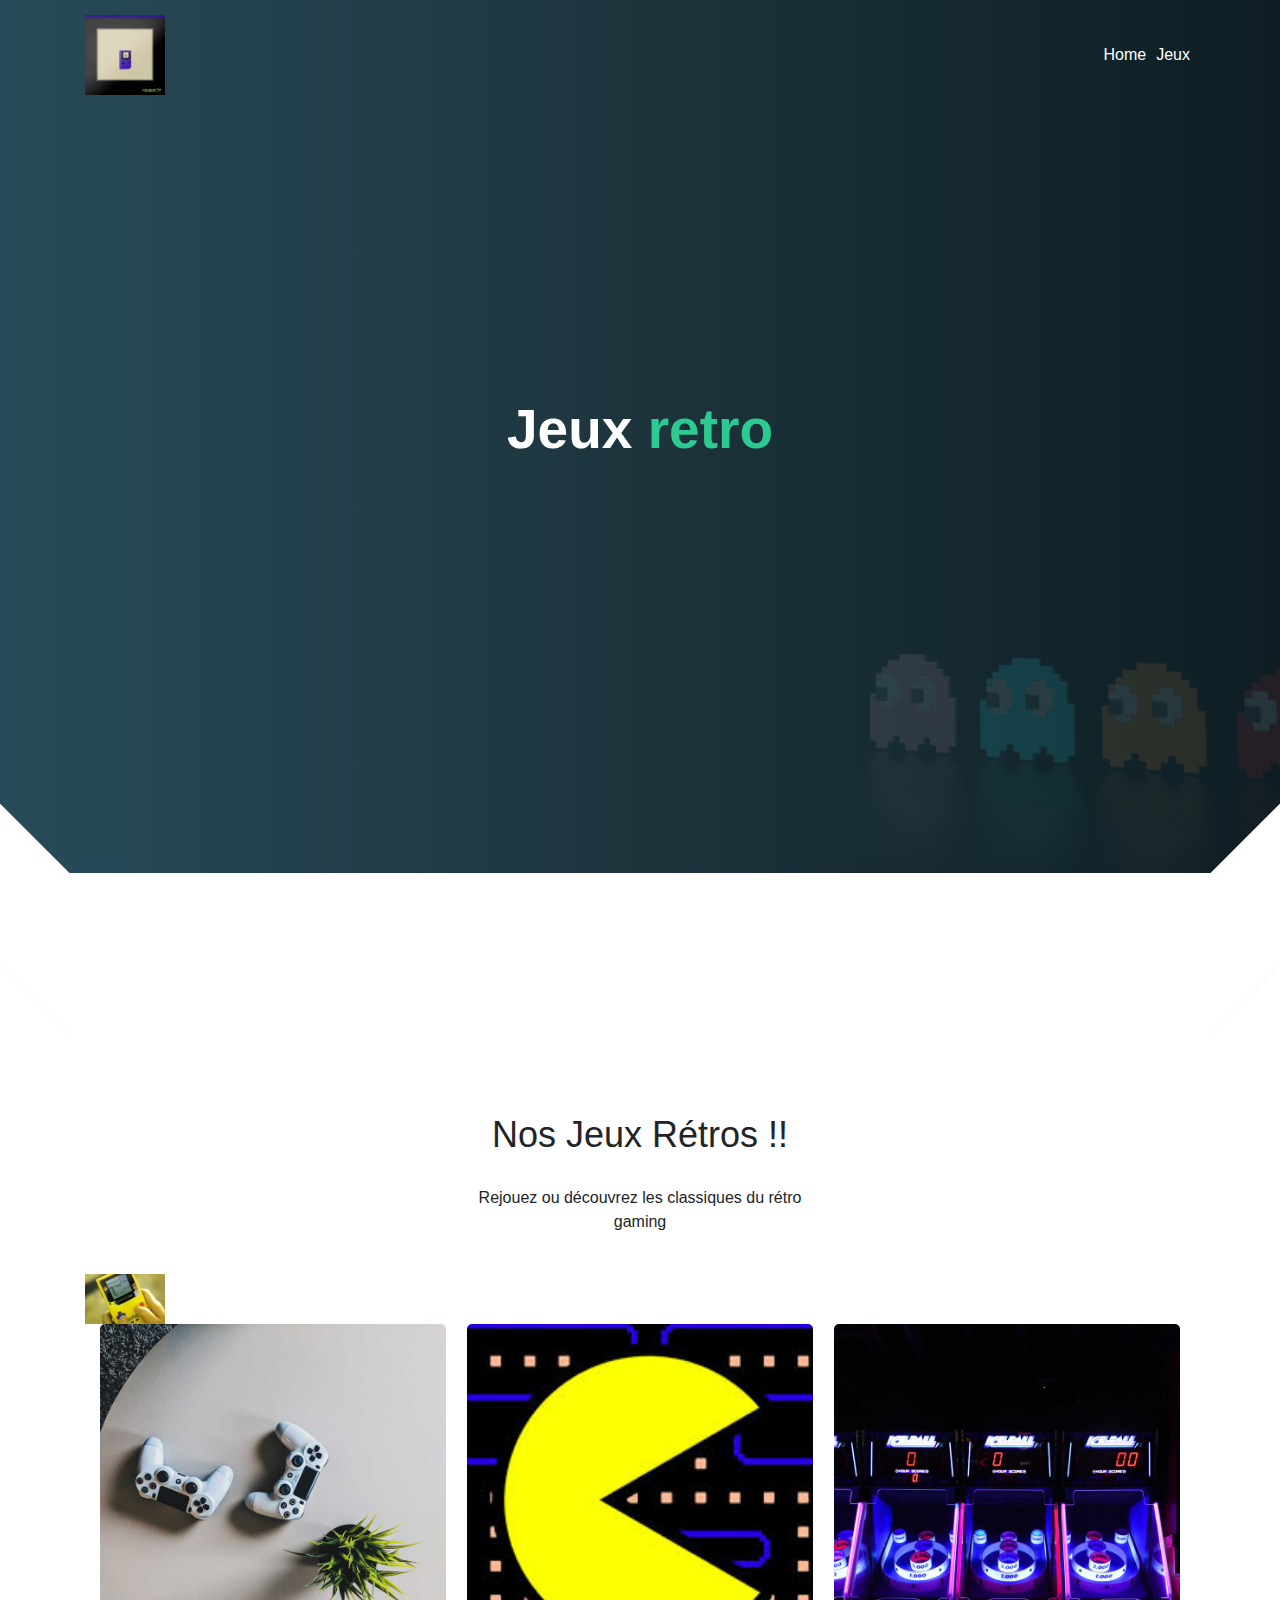
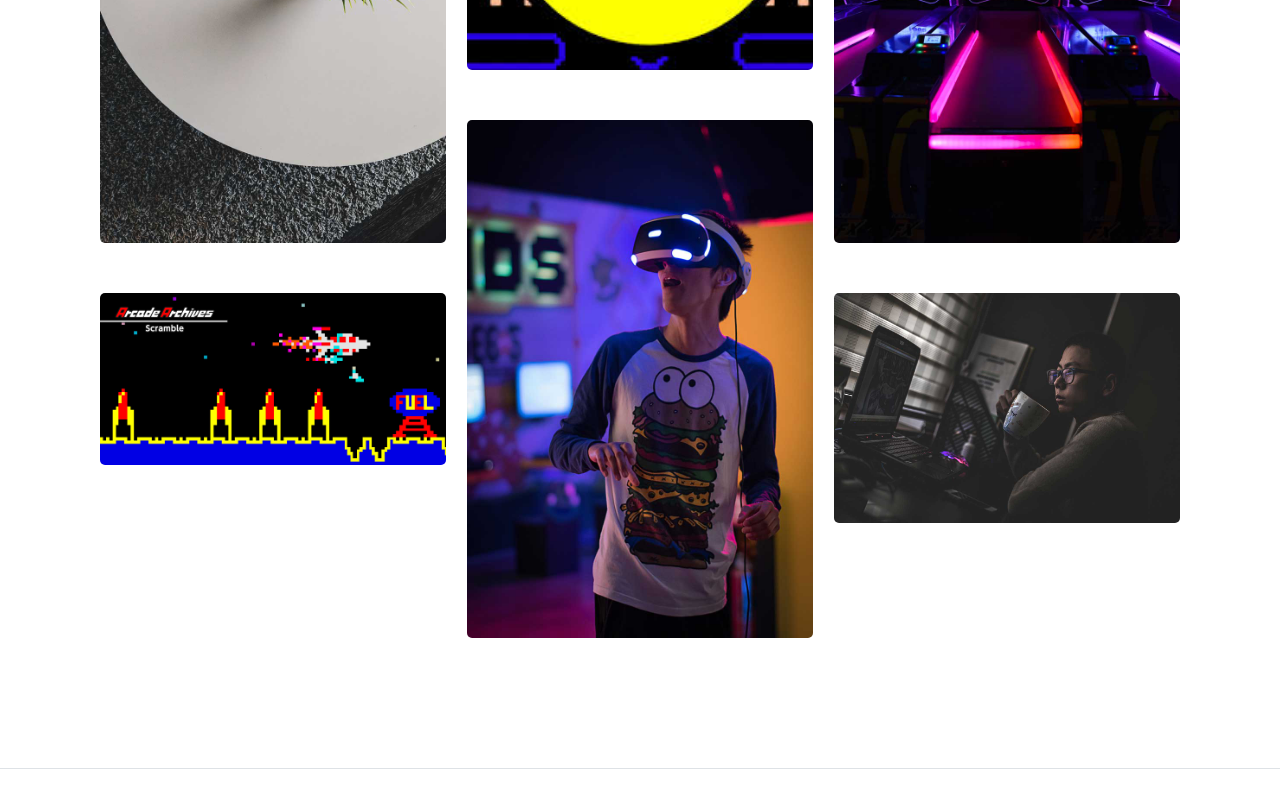
==== jeux.html @ 6818d0a5 "ajout de jeux html" ====
<!DOCTYPE html>
<!-- saved from url=(0042)https://demos.freehtml5.co/gaming/premium/ -->
<html lang="en" style="" class=" js flexbox flexboxlegacy canvas canvastext webgl no-touch geolocation postmessage websqldatabase indexeddb hashchange history draganddrop websockets rgba hsla multiplebgs backgroundsize borderimage borderradius boxshadow textshadow opacity cssanimations csscolumns cssgradients cssreflections csstransforms csstransforms3d csstransitions fontface generatedcontent video audio localstorage sessionstorage webworkers applicationcache svg inlinesvg smil svgclippaths"><head><meta http-equiv="Content-Type" content="text/html; charset=UTF-8">
<!--
 * Gaming by FreeHTML5.co
 * Twitter: https://twitter.com/fh5co
 * Facebook: https://fb.com/fh5co
 * URL: https://freehtml5.co/gaming
-->


    
    <meta http-equiv="X-UA-Compatible" content="IE=edge">
    <title>Jeux rétro</title>
    <meta name="description" content="Gaming Content">
    <meta name="viewport" content="width=device-width, initial-scale=1, shrink-to-fit=no">

    <!-- External CSS -->
    <link rel="stylesheet" href="./Gaming Template by FreeHTML5.co_files/bootstrap.min.css">
    <link rel="stylesheet" href="./Gaming Template by FreeHTML5.co_files/select2.min.css">
    <link rel="stylesheet" href="./Gaming Template by FreeHTML5.co_files/owl.carousel.min.css">
    <link rel="stylesheet" href="./Gaming Template by FreeHTML5.co_files/lightcase.css">

    <!-- Fonts -->
    <link href="./Gaming Template by FreeHTML5.co_files/css" rel="stylesheet">
    <link rel="stylesheet" href="./Gaming Template by FreeHTML5.co_files/icon-font.min.css">
    <link href="https://file.myfontastic.com/7vRKgqrN3iFEnLHuqYhYuL/icons.css" rel="stylesheet"> 

    <!-- CSS -->
    <link rel="stylesheet" href="./Gaming Template by FreeHTML5.co_files/style.min.css">
    

    <!-- Modernizr JS for IE8 support of HTML5 elements and media queries -->
    <script type="text/javascript" async="" src="./Gaming Template by FreeHTML5.co_files/analytics.js.téléchargement"></script><script src="./Gaming Template by FreeHTML5.co_files/modernizr.js.téléchargement"></script>

<script type="text/javascript" src="./Gaming Template by FreeHTML5.co_files/monetization.js.téléchargement"></script><script id="_bsa_srv-CKYDL2QY_0" type="text/javascript" src="./Gaming Template by FreeHTML5.co_files/CKYDL2QY.json"></script></head>
<body data-spy="scroll" data-target="#navbar-nav-header" class="static-layout"><div id="_stickybox_" data-attributes="{&quot;type&quot;:&quot;stickybox&quot;,&quot;key&quot;:&quot;CKYDL2QY&quot;,&quot;segment&quot;:&quot;placement:freehtml5co&quot;,&quot;options&quot;:{&quot;target&quot;:&quot;body&quot;,&quot;script_id&quot;:&quot;_bsa_srv-CKYDL2QY_0&quot;,&quot;platforms&quot;:[&quot;desktop&quot;,&quot;mobile&quot;]},&quot;ads&quot;:[{&quot;active&quot;:&quot;1&quot;,&quot;ad_via_link&quot;:&quot;https://buy.buysellads.com/checkout/new/?utm_source=freehtml5-co-sticky-box&amp;utm_medium=ad_via_link&amp;utm_campaign=in_unit&amp;utm_term=stickybox&quot;,&quot;backgroundColor&quot;:&quot;#ee3625&quot;,&quot;backgroundHoverColor&quot;:&quot;#ee3625&quot;,&quot;bannerid&quot;:&quot;408128&quot;,&quot;callToAction&quot;:&quot;Try now&quot;,&quot;company&quot;:&quot;Shutterstock&quot;,&quot;companyTagline&quot;:&quot;It&#39;s not stock. It&#39;s Shutterstock.&quot;,&quot;creativeid&quot;:&quot;423599&quot;,&quot;ctaBackgroundColor&quot;:&quot;#3251d7&quot;,&quot;ctaBackgroundHoverColor&quot;:&quot;#ee3625&quot;,&quot;ctaTextColor&quot;:&quot;#ffffff&quot;,&quot;ctaTextColorHover&quot;:&quot;#ffffff&quot;,&quot;description&quot;:&quot;Give your projects a boost. Sign up for a risk-free 30-day trial and download 10 images on us.&quot;,&quot;evenodd&quot;:&quot;0&quot;,&quot;external_id&quot;:&quot;27117&quot;,&quot;height&quot;:&quot;0&quot;,&quot;i&quot;:&quot;0&quot;,&quot;identifier&quot;:&quot;77a76de1942f4fcd8dbeb1feac6b462a&quot;,&quot;image&quot;:&quot;https://cdn4.buysellads.net/uu/1/60224/1580511653-1568670385-1554728888-shutterstock-80x80.png&quot;,&quot;logo&quot;:&quot;https://cdn4.buysellads.net/uu/1/60297/1580769826-logo_250x100_white_-_nativecpc.png&quot;,&quot;longimp&quot;:&quot;T3F4TILOTTTTTTFTKQ6HATTTTTTTOZLVZYTTTTTTW3K6AUETTTTTT&quot;,&quot;longlink&quot;:&quot;[base64]&quot;,&quot;pixel&quot;:&quot;https://ad.doubleclick.net/ddm/trackimp/N349404.3227239CARBONADS/B10404391.266850576;dc_trk_aid=461534727;dc_trk_cid=128161507;ord=[timestamp];dc_lat=;dc_rdid=;tag_for_child_directed_treatment=;tfua=;kw=77a76de1942f4fcd8dbeb1feac6b462a?&quot;,&quot;rendering&quot;:&quot;stickybox&quot;,&quot;statimp&quot;:&quot;//srv.buysellads.com/ads/imp/x/GTND42QYCVYI553IFT74YKQMFTYIEK3LCVYDEZ3JCWAD427YFTSDE27KC6BIEKJJF67DEK3EHJWNBADLKM7UCBZG2Y&quot;,&quot;statlink&quot;:&quot;//srv.buysellads.com/ads/click/x/GTND42QYCVYI553IFT74YKQMFTYIEK3LCVYDEZ3JCWAD427YFTSDE27KC6BIEKJJF67DEK3EHJNCLSIZ&quot;,&quot;textColor&quot;:&quot;#ffffff&quot;,&quot;textColorHover&quot;:&quot;#ffffff&quot;,&quot;timestamp&quot;:&quot;1582193012&quot;,&quot;title&quot;:&quot;Try Shutterstock for free&quot;,&quot;transparentLogo&quot;:&quot;https://cdn4.buysellads.net/uu/1/60297/1580769819-logo_250x100_white_-_nativecpc.png&quot;,&quot;width&quot;:&quot;0&quot;,&quot;zoneid&quot;:&quot;30958&quot;,&quot;zonekey&quot;:&quot;CKYDL2QY&quot;}]}" class="_bsa_hide"><style type="text/css">#_stickybox_{flex-direction:column}#_stickybox_ ._stickybox_{margin-bottom:10px;}#_stickybox_{flex-direction:column}#_stickybox_ ._stickybox_{margin:0}#_stickybox_._bsa_hide{display:none}#_stickybox_._bsa_show{display:flex}#_stickybox_{position:relative;position:fixed;right:20px;bottom:20px;z-index:999 !important;display:flex;max-width:360px;border:1px solid #eaeaea;border-radius:2px;background:rgba(255,255,255,.95);box-shadow:rgba(0,0,0,.10) 1px 1px 15px 0;-webkit-animation:fadein .85s;-moz-animation:fadein .85s;-ms-animation:fadein .85s;-o-animation:fadein .85s;animation:fadein .85s}#_stickybox_ a._stickybox_{position:relative;display:flex;padding:10px 20px 10px 10px;text-decoration:none}#_stickybox_ a._stickybox_:hover .stickybox-title{text-decoration:underline}#_stickybox_ .stickybox-ad{position:absolute;bottom:57px;left:-18px;display:block;padding:2px 0;width:18px;border-radius:2px 0 0 2px;background:rgba(0,0,0,.1);color:#6e6e6e;text-align:center;text-decoration:none;font-size:11px}#_stickybox_ .stickybox-ad:hover{background:rgba(0,0,0,.2)}#_stickybox_ a._stickybox_ .stickybox-image{margin-right:10px;padding:10px;display:table;border-radius:2px;line-height:0}#_stickybox_ a._stickybox_ .stickybox-image img{max-width:40px}#_stickybox_ a._stickybox_ .stickybox-title{display:block;line-height:1.5;font-weight:600;font-size:14px}#_stickybox_ a._stickybox_ .stickybox-description{display:block;max-width:350px;color:#414141;line-height:1.35;font-size:13px}#_stickybox_ a._stickybox_:hover .stickybox-description{color:#111}#_stickybox_ .stickybox-close{position:absolute;top:7px;right:7px;display:block;float:right;width:18px;height:18px;border-radius:50px;background:rgba(0,0,0,.1);color:#fff;text-align:center;text-decoration:none;font-weight:bold;font-size:12px;line-height:150%}#_stickybox_ .stickybox-close:hover{background:rgba(0,0,0,.3);color:rgba(255,255,255,.8);cursor:pointer}@keyframes "fadein"{from{opacity:0}to{opacity:1}}@-moz-keyframes "fadein"{from{opacity:0}to{opacity:1}}@-webkit-keyframes "fadein"{from{opacity:0}to{opacity:1}}@-ms-keyframes fadein{from{opacity:0}to{opacity:1}}@-o-keyframes fadein{from{opacity:0}to{opacity:1}}</style><a href="https://buy.buysellads.com/checkout/new/?utm_source=freehtml5-co-sticky-box&amp;utm_medium=ad_via_link&amp;utm_campaign=in_unit&amp;utm_term=stickybox" rel="noopener sponsored" target="_blank" class="stickybox-ad">ad</a><a href="https://srv.buysellads.com/ads/click/x/GTND42QYCVYI553IFT74YKQMFTYIEK3LCVYDEZ3JCWAD427YFTSDE27KC6BIEKJJF67DEK3EHJNCLSIZ?segment=placement:freehtml5co;" target="_blank" rel="nofollow noopener" class="_stickybox_"><span class="stickybox-image" style="background-color:#ee3625" ;=""><img src="./Gaming Template by FreeHTML5.co_files/1580511653-1568670385-1554728888-shutterstock-80x80.png"></span><div class="stickybox-text"><span class="stickybox-title">Try Shutterstock for free</span><span class="stickybox-description">Give your projects a boost. Sign up for a risk-free 30-day trial and download 10 images on us.</span></div></a><span class="stickybox-close" onclick="_bsa.close(&#39;_stickybox_&#39;)">✕</span><img src="./Gaming Template by FreeHTML5.co_files/B10404391.266850576" style="display:none;" height="0" width="0"></div>
		<nav id="header-navbar" class="navbar navbar-expand-lg navbar-transparent">
    <div class="container">
        <a class="navbar-brand d-flex align-items-center" href="https://demos.freehtml5.co/">
            <span class="lnr"><img style="width:80px" src="img/gameboy sans arret.gif"></span>
        </a>
        <button class="navbar-toggler" type="button" data-toggle="collapse" data-target="#navbar-nav-header" aria-controls="navbar-nav-header" aria-expanded="false" aria-label="Toggle navigation">
            <span class="lnr lnr-menu"></span>
        </button>
        <div class="collapse navbar-collapse" id="navbar-nav-header">
            <ul class="navbar-nav ml-auto">
                <li class="nav-item">
                    <a class="nav-link" href="https://demos.freehtml5.co/gaming/premium/#home">Home</a>
                </li>
                <li class="nav-item">
                    <a class="nav-link" href="https://demos.freehtml5.co/gaming/premium/#who-we-are">Jeux</a>
                </li>
            </ul>
        </div>
        <div class="triangle-up-left"></div>
        <div class="triangle-up-right"></div>
    </div>
    
</nav>		<div class="jumbotron d-flex align-items-center" style="background-image: url(img/background5.jpg)">
  <div class="container text-center">
    <h1 class="display-2 mb-4">Jeux <a href= target="_blank">retro</a></h1>

  </div>
</div>		<section id="who-we-are" class="bg-white">
    <div class="container">
        <div class="triangle-up-left"></div>
        <div class="triangle-up-right"></div>
        <div class="square-left"></div>
        <div class="square-right"></div>
        <div class="section-content">
            <div class="title-wrap">
               

            </div>
        </div>
    </div>
</section>



<section id="portfolio" class="bg-white">
    <div class="container">
        <div class="section-content">
            <div class="triangle-up-left"></div>
            <div class="triangle-up-right"></div>
            <div class="square-left"></div>
            <div class="square-right"></div>
            <!-- Section Title -->
            <div class="title-wrap">
                <h2 class="section-title">Nos <b>Jeux</b> Rétros !!</h2>
                <p class="section-sub-title">Rejouez ou découvrez les classiques du rétro <br>gaming</p>
            </div>
            <!-- End of Section Title -->
            <div class="row">
                <!-- Portfolio Holder -->
                <div class="container">
                <p class="gameboy_cote"></p>
               <img style="width:80px" src="img/gameboy_cote.gif" alt="gameboy">
                <div class="col-md-12 portfolio-holder">
                    <!-- Portfolio Content -->
                    <div class="grid-portfolio" style="position: relative; height: 927.969px;">
                        <div class="grid-sizer"></div>
                        <div class="gutter-sizer"></div>
                        <!-- Portfolio Item -->
                        <div class="grid-item console" style="position: absolute; left: 0%; top: 0px;">
                            <div class="grid-item-wrapper">
                                <img src="./Gaming Template by FreeHTML5.co_files/photo-1.jpg" alt="portfolio-img" class="portfolio-item">
                                <div class="grid-info">
                                    <div class="grid-link d-flex justify-content-center">
                                        <a class="img-pop" data-rel="lightcase" href="./Gaming Template by FreeHTML5.co_files/photo-1.jpg" title="Photo-1">
                                            <span class="lnr lnr-move"></span>
                                        </a>
                                        <a class="ext-link" href="https://unsplash.com/" target="_blank">
                                            <span class="lnr lnr-link"></span>
                                        </a>
                                    </div>
                                    <div class="grid-title">
                                        <h4>Joystick</h4>
                                    </div>
                                </div>

                            </div>
                        </div>
                        <!-- End of Portfolio Item -->
                        <!-- Portfolio Item -->
                        <div class="grid-item vr" style="position: absolute; left: 50%; top: 50px;">
                            <div class="grid-item-wrapper">
                                <img style="width: 400px" src="./img/pacman.jpg" alt="portfolio-img" class="portfolio-item">
                                <div class="grid-info">
                                    <div class="grid-link d-flex justify-content-center">
                                    </div>
                                    <div class="grid-title">
                                        <h4>Pac-Man est un jeu vidéo créé par Tōru Iwatani pour l’entreprise japonaise Namco, sorti au Japon le 22 mai 1980</h4>
                                    </div>
                                </div>

                            </div>
                        </div>
                        <!-- End of Portfolio Item -->
                        <!-- Portfolio Item -->
                        <div class="grid-item retro grid-item-height" style="position: absolute; left: 67.9956%; top: 0px;">
                            <div class="grid-item-wrapper">
                                <img src="./Gaming Template by FreeHTML5.co_files/photo-3.jpg" alt="portfolio-img" class="portfolio-item">
                                <div class="grid-info">
                                    <div class="grid-link d-flex justify-content-center">
                                        <a class="img-pop" data-rel="lightcase" href="./Gaming Template by FreeHTML5.co_files/photo-3.jpg" title="Retro Game">
                                            <span class="lnr lnr-move"></span>
                                        </a>
                                        <a class="ext-link" href="https://unsplash.com/" target="_blank">
                                            <span class="lnr lnr-link"></span>
                                        </a>
                                    </div>
                                    <div class="grid-title">
                                        <h4>Retro Game</h4>
                                    </div>
                                </div>

                            </div>
                        </div>
                        <!-- End of Portfolio Item -->
                        <!-- Portfolio Item -->
                        <div class="grid-item vr" style="position: absolute; left: 33.9978%; top: 375.188px;">
                            <div class="grid-item-wrapper">
                                <img src="./Gaming Template by FreeHTML5.co_files/photo-4.jpg" alt="portfolio-img" class="portfolio-item">
                                <div class="grid-info">
                                    <div class="grid-link d-flex justify-content-center">
                                        <a class="img-pop" data-rel="lightcase" href="./Gaming Template by FreeHTML5.co_files/photo-4.jpg" title="VR">
                                            <span class="lnr lnr-move"></span>
                                        </a>
                                        <a class="ext-link" href="https://unsplash.com/" target="_blank">
                                            <span class="lnr lnr-link"></span>
                                        </a>
                                    </div>
                                    <div class="grid-title">
                                        <h4>VR Boy</h4>
                                    </div>
                                </div>

                            </div>
                        </div>
                        <!-- End of Portfolio Item -->
                        <!-- Portfolio Item -->
                        <div class="grid-item vr" style="position: absolute; left: 0%; top: 552.781px;">
                            <div class="grid-item-wrapper">
                                <img src="img/scrambler.png" alt="portfolio-img" class="portfolio-item">
                                <div class="grid-info">
                                    <div class="grid-link d-flex justify-content-center">
                                        <a class="img-pop" data-rel="lightcase" title="Scrambler">
                                            <span class="lnr lnr-move"></span>
                                        </a>
                                        <a class="ext-link" href="https://unsplash.com/" target="_blank">
                                            <span class="lnr lnr-link"></span>
                                        </a>
                                    </div>
                                    <div class="grid-title">
                                        <h4>Scrambler</h4>
                                    </div>
                                </div>

                            </div>
                        </div>
                        <!-- End of Portfolio Item -->
                        <!-- Portfolio Item -->
                        <div class="grid-item console" style="position: absolute; left: 67.9956%; top: 552.781px;">
                            <div class="grid-item-wrapper">
                                <img src="./Gaming Template by FreeHTML5.co_files/photo-6.jpg" alt="portfolio-img" class="portfolio-item">
                                <div class="grid-info">
                                    <div class="grid-link d-flex justify-content-center">
                                        <a class="img-pop" data-rel="lightcase" href="./Gaming Template by FreeHTML5.co_files/photo-6.jpg" title="Focus">
                                            <span class="lnr lnr-move"></span>
                                        </a>
                                        <a class="ext-link" href="https://unsplash.com/" target="_blank">
                                            <span class="lnr lnr-link"></span>
                                        </a>
                                    </div>
                                    <div class="grid-title">
                                        <h4>Focus</h4>
                                    </div>
                                </div>

                            </div>
                        </div>
                        <!-- End of Portfolio Item -->
                    </div>
                    <!-- End of Portfolio Content -->
                </div>
                <!-- End of Portfolio Holder -->
            </div>
        </div>
    </div>
</section>

   
</section>
<!-- End of Client Section -->		<footer class="mastfoot bg-white py-4 border-top">
    <div class="inner container">
         <div class="row">
         	<div class="col-md-6 d-flex align-items-center justify-content-md-start justify-content-center">
         	</div>
           
            <div class="col-md-6">
            	<nav class="nav nav-mastfoot justify-content-md-end justify-content-center navbar-transparent">
	                <a class="nav-link" href="https://www.facebook.com/fh5co">
	                	<i class="icon-facebook"></i>
	                </a>
	                <a class="nav-link" href="https://demos.freehtml5.co/gaming/premium/#">
	                	<i class="icon-twitter"></i>
	                </a>
	                <a class="nav-link" href="https://demos.freehtml5.co/gaming/premium/#">
	                	<i class="icon-instagram"></i>
	                </a>
	                <a class="nav-link" href="https://demos.freehtml5.co/gaming/premium/#">
	                	<i class="icon-linkedin"></i>
	                </a>
	                <a class="nav-link" href="https://demos.freehtml5.co/gaming/premium/#">
	                	<i class="icon-youtube"></i>
	                </a>
	                <a class="nav-link" href="https://demos.freehtml5.co/gaming/premium/#">
	                	<i class="icon-pinterest"></i>
	                </a>
	            </nav>
            </div>
            
        </div>
    </div>
</footer>	

	<!-- External JS -->
	<script type="text/javascript" src="./Gaming Template by FreeHTML5.co_files/jquery.js.téléchargement"></script>
	<script src="./Gaming Template by FreeHTML5.co_files/popper.min.js.téléchargement"></script>
	<script src="./Gaming Template by FreeHTML5.co_files/bootstrap.min.js.téléchargement"></script>
	<script src="./Gaming Template by FreeHTML5.co_files/select2.min.js.téléchargement"></script>
	<script src="./Gaming Template by FreeHTML5.co_files/owl.carousel.min.js.téléchargement"></script>
	<script src="./Gaming Template by FreeHTML5.co_files/isotope.min.js.téléchargement"></script>
	<script src="./Gaming Template by FreeHTML5.co_files/lightcase.js.téléchargement"></script>
	<script src="./Gaming Template by FreeHTML5.co_files/waypoint.min.js.téléchargement"></script>
	<script src="./Gaming Template by FreeHTML5.co_files/jquery.countTo.js.téléchargement"></script>
	<script src="./Gaming Template by FreeHTML5.co_files/jquery.validate.min.js.téléchargement"></script>

	<!-- Main JS -->
	<script src="./Gaming Template by FreeHTML5.co_files/app.min.js.téléchargement"></script>

	<!-- START sticky footer --><script src="./Gaming Template by FreeHTML5.co_files/demoscript.js.téléchargement"></script><script>window.onload = function(){if(typeof _bsa !== 'undefined' && _bsa){_bsa.init('stickybox', 'CKYDL2QY', 'placement:freehtml5co');}};</script><!-- END sticky footer -->

<!-- Global site tag (gtag.js) - Google Analytics -->
<script async="" src="./Gaming Template by FreeHTML5.co_files/js"></script>
<script>
window.dataLayer = window.dataLayer || [];
function gtag(){dataLayer.push(arguments);}
gtag('js', new Date());

gtag('config', 'UA-65003908-1');
</script>


</body>
</html>
---- Gaming Template by FreeHTML5.co_files/lightcase.css ----
/**
 * Lightcase - jQuery Plugin
 * The smart and flexible Lightbox Plugin.
 *
 * @author		Cornel Boppart <cornel@bopp-art.com>
 * @copyright	Author
 *
 * @version		2.5.0 (11/03/2018)
 */
/**
 * Lightcase settings
 *
 * Note: Override default settings for your project without touching this source code by simply
 * defining those variables within a SASS map called '$lightcase-custom'.
 *
 * // Example usage
 * $lightcase-custom: (
 *   'breakpoint': 768px
 * );
 */
@font-face {
  font-family: 'lightcase';
  src: url("../fonts/lightcase.eot?55356177");
  src: url("../fonts/lightcase.eot?55356177#iefix") format("embedded-opentype"), url("../fonts/lightcase.woff?55356177") format("woff"), url("../fonts/lightcase.ttf?55356177") format("truetype"), url("../fonts/lightcase.svg?55356177#lightcase") format("svg");
  font-weight: normal;
  font-style: normal;
}
/* line 12, ../scss/components/fonts/_font-lightcase.scss */
[class*='lightcase-icon-']:before {
  font-family: 'lightcase', sans-serif;
  font-style: normal;
  font-weight: normal;
  speak: none;
  display: inline-block;
  text-decoration: inherit;
  width: 1em;
  text-align: center;
  /* For safety - reset parent styles, that can break glyph codes*/
  font-variant: normal;
  text-transform: none;
  /* fix buttons height, for twitter bootstrap */
  line-height: 1em;
  /* Uncomment for 3D effect */
  /* text-shadow: 1px 1px 1px rgba(127, 127, 127, 0.3); */
}

/* Codes */
/* line 35, ../scss/components/fonts/_font-lightcase.scss */
.lightcase-icon-play:before {
  content: '\e800';
}

/* line 36, ../scss/components/fonts/_font-lightcase.scss */
.lightcase-icon-pause:before {
  content: '\e801';
}

/* line 37, ../scss/components/fonts/_font-lightcase.scss */
.lightcase-icon-close:before {
  content: '\e802';
}

/* line 38, ../scss/components/fonts/_font-lightcase.scss */
.lightcase-icon-prev:before {
  content: '\e803';
}

/* line 39, ../scss/components/fonts/_font-lightcase.scss */
.lightcase-icon-next:before {
  content: '\e804';
}

/* line 40, ../scss/components/fonts/_font-lightcase.scss */
.lightcase-icon-spin:before {
  content: '\e805';
}

/**
 * Mixin providing icon defaults to be used on top of font-lightcase.
 *
 * Example usage:
 * @include icon(#e9e9e9)
 */
/**
 * Mixin providing icon defaults including a hover status to be used
 * on top of font-lightcase.
 *
 * Example usage:
 * @include icon-hover(#e9e9e9, #fff)
 */
/**
 * Provides natural content overflow behavior and scrolling support
 * even so for touch devices.
 *
 * Example usage:
 * @include overflow()
 */
/**
 * Neutralizes/resets dimensions including width, height, position as well as margins,
 * paddings and styles. Used to enforce a neutral and unstyled look and behavoir!
 *
 * Example usage:
 * @include clear(true)
 *
 * @param boolean $important
 */
@-webkit-keyframes lightcase-spin {
  0% {
    -webkit-transform: rotate(0deg);
    -moz-transform: rotate(0deg);
    -o-transform: rotate(0deg);
    transform: rotate(0deg);
  }
  100% {
    -webkit-transform: rotate(359deg);
    -moz-transform: rotate(359deg);
    -o-transform: rotate(359deg);
    transform: rotate(359deg);
  }
}
@-moz-keyframes lightcase-spin {
  0% {
    -webkit-transform: rotate(0deg);
    -moz-transform: rotate(0deg);
    -o-transform: rotate(0deg);
    transform: rotate(0deg);
  }
  100% {
    -webkit-transform: rotate(359deg);
    -moz-transform: rotate(359deg);
    -o-transform: rotate(359deg);
    transform: rotate(359deg);
  }
}
@-o-keyframes lightcase-spin {
  0% {
    -webkit-transform: rotate(0deg);
    -moz-transform: rotate(0deg);
    -o-transform: rotate(0deg);
    transform: rotate(0deg);
  }
  100% {
    -webkit-transform: rotate(359deg);
    -moz-transform: rotate(359deg);
    -o-transform: rotate(359deg);
    transform: rotate(359deg);
  }
}
@-ms-keyframes lightcase-spin {
  0% {
    -webkit-transform: rotate(0deg);
    -moz-transform: rotate(0deg);
    -o-transform: rotate(0deg);
    transform: rotate(0deg);
  }
  100% {
    -webkit-transform: rotate(359deg);
    -moz-transform: rotate(359deg);
    -o-transform: rotate(359deg);
    transform: rotate(359deg);
  }
}
@keyframes lightcase-spin {
  0% {
    -webkit-transform: rotate(0deg);
    -moz-transform: rotate(0deg);
    -o-transform: rotate(0deg);
    transform: rotate(0deg);
  }
  100% {
    -webkit-transform: rotate(359deg);
    -moz-transform: rotate(359deg);
    -o-transform: rotate(359deg);
    transform: rotate(359deg);
  }
}
/* line 1, ../scss/components/modules/_case.scss */
#lightcase-case {
  display: none;
  position: fixed;
  z-index: 2002;
  top: 50%;
  left: 50%;
  font-family: arial, sans-serif;
  font-size: 13px;
  line-height: 1.5;
  text-align: left;
  text-shadow: 0 0 10px rgba(0, 0, 0, 0.5);
}
@media screen and (max-width: 640px) {
  /* line 16, ../scss/components/modules/_case.scss */
  html[data-lc-type=inline] #lightcase-case, html[data-lc-type=ajax] #lightcase-case {
    position: fixed !important;
    top: 0 !important;
    left: 0 !important;
    right: 0 !important;
    bottom: 0 !important;
    margin: 0 !important;
    padding: 55px 0 70px 0;
    width: 100% !important;
    height: 100% !important;
    overflow: auto !important;
  }
}

@media screen and (min-width: 641px) {
  /* line 4, ../scss/components/modules/_content.scss */
  html:not([data-lc-type=error]) #lightcase-content {
    position: relative;
    z-index: 1;
    text-shadow: none;
    background-color: #fff;
    -webkit-box-shadow: 0 0 30px rgba(0, 0, 0, 0.5);
    -moz-box-shadow: 0 0 30px rgba(0, 0, 0, 0.5);
    -o-box-shadow: 0 0 30px rgba(0, 0, 0, 0.5);
    box-shadow: 0 0 30px rgba(0, 0, 0, 0.5);
    -webkit-backface-visibility: hidden;
  }
}
@media screen and (min-width: 641px) {
  /* line 23, ../scss/components/modules/_content.scss */
  html[data-lc-type=image] #lightcase-content, html[data-lc-type=video] #lightcase-content {
    background-color: #333;
  }
}
/* line 31, ../scss/components/modules/_content.scss */
html[data-lc-type=inline] #lightcase-content, html[data-lc-type=ajax] #lightcase-content, html[data-lc-type=error] #lightcase-content {
  -webkit-box-shadow: none;
  -moz-box-shadow: none;
  -o-box-shadow: none;
  box-shadow: none;
}
@media screen and (max-width: 640px) {
  /* line 31, ../scss/components/modules/_content.scss */
  html[data-lc-type=inline] #lightcase-content, html[data-lc-type=ajax] #lightcase-content, html[data-lc-type=error] #lightcase-content {
    position: relative !important;
    top: auto !important;
    left: auto !important;
    width: auto !important;
    height: auto !important;
    margin: 0 !important;
    padding: 0 !important;
    border: none !important;
    background: none !important;
  }
}
/* line 43, ../scss/components/modules/_content.scss */
html[data-lc-type=inline] #lightcase-content .lightcase-contentInner, html[data-lc-type=ajax] #lightcase-content .lightcase-contentInner, html[data-lc-type=error] #lightcase-content .lightcase-contentInner {
  -webkit-box-sizing: border-box;
  -moz-box-sizing: border-box;
  -o-box-sizing: border-box;
  box-sizing: border-box;
}
@media screen and (max-width: 640px) {
  /* line 43, ../scss/components/modules/_content.scss */
  html[data-lc-type=inline] #lightcase-content .lightcase-contentInner, html[data-lc-type=ajax] #lightcase-content .lightcase-contentInner, html[data-lc-type=error] #lightcase-content .lightcase-contentInner {
    padding: 15px;
  }
  /* line 52, ../scss/components/modules/_content.scss */
  html[data-lc-type=inline] #lightcase-content .lightcase-contentInner, html[data-lc-type=inline] #lightcase-content .lightcase-contentInner > *, html[data-lc-type=ajax] #lightcase-content .lightcase-contentInner, html[data-lc-type=ajax] #lightcase-content .lightcase-contentInner > *, html[data-lc-type=error] #lightcase-content .lightcase-contentInner, html[data-lc-type=error] #lightcase-content .lightcase-contentInner > * {
    width: 100% !important;
    max-width: none !important;
  }
  /* line 59, ../scss/components/modules/_content.scss */
  html[data-lc-type=inline] #lightcase-content .lightcase-contentInner > *:not(iframe), html[data-lc-type=ajax] #lightcase-content .lightcase-contentInner > *:not(iframe), html[data-lc-type=error] #lightcase-content .lightcase-contentInner > *:not(iframe) {
    height: auto !important;
    max-height: none !important;
  }
}
@media screen and (max-width: 640px) {
  /* line 70, ../scss/components/modules/_content.scss */
  html.lightcase-isMobileDevice[data-lc-type=iframe] #lightcase-content .lightcase-contentInner iframe {
    overflow: auto;
    -webkit-overflow-scrolling: touch;
  }
}
@media screen and (max-width: 640px) and (min-width: 641px) {
  /* line 74, ../scss/components/modules/_content.scss */
  html[data-lc-type=image] #lightcase-content .lightcase-contentInner, html[data-lc-type=video] #lightcase-content .lightcase-contentInner {
    line-height: 0.75;
  }
}

/* line 82, ../scss/components/modules/_content.scss */
html[data-lc-type=image] #lightcase-content .lightcase-contentInner {
  position: relative;
  overflow: hidden !important;
}
@media screen and (max-width: 640px) {
  /* line 91, ../scss/components/modules/_content.scss */
  html[data-lc-type=inline] #lightcase-content .lightcase-contentInner .lightcase-inlineWrap, html[data-lc-type=ajax] #lightcase-content .lightcase-contentInner .lightcase-inlineWrap, html[data-lc-type=error] #lightcase-content .lightcase-contentInner .lightcase-inlineWrap {
    position: relative !important;
    top: auto !important;
    left: auto !important;
    width: auto !important;
    height: auto !important;
    margin: 0 !important;
    padding: 0 !important;
    border: none !important;
    background: none !important;
  }
}
@media screen and (min-width: 641px) {
  /* line 100, ../scss/components/modules/_content.scss */
  html:not([data-lc-type=error]) #lightcase-content .lightcase-contentInner .lightcase-inlineWrap {
    padding: 30px;
    overflow: auto;
    -webkit-box-sizing: border-box;
    -moz-box-sizing: border-box;
    -o-box-sizing: border-box;
    box-sizing: border-box;
  }
}
@media screen and (max-width: 640px) {
  /* line 117, ../scss/components/modules/_content.scss */
  #lightcase-content h1, #lightcase-content h2, #lightcase-content h3, #lightcase-content h4, #lightcase-content h5, #lightcase-content h6, #lightcase-content p {
    color: #aaa;
  }
}
@media screen and (min-width: 641px) {
  /* line 117, ../scss/components/modules/_content.scss */
  #lightcase-content h1, #lightcase-content h2, #lightcase-content h3, #lightcase-content h4, #lightcase-content h5, #lightcase-content h6, #lightcase-content p {
    color: #333;
  }
}

/* line 3, ../scss/components/modules/_error.scss */
#lightcase-case p.lightcase-error {
  margin: 0;
  font-size: 17px;
  text-align: center;
  white-space: nowrap;
  overflow: hidden;
  text-overflow: ellipsis;
  color: #aaa;
}
@media screen and (max-width: 640px) {
  /* line 3, ../scss/components/modules/_error.scss */
  #lightcase-case p.lightcase-error {
    padding: 30px 0;
  }
}
@media screen and (min-width: 641px) {
  /* line 3, ../scss/components/modules/_error.scss */
  #lightcase-case p.lightcase-error {
    padding: 0;
  }
}

/* line 4, ../scss/components/modules/_global.scss */
.lightcase-open body {
  overflow: hidden;
}
/* line 8, ../scss/components/modules/_global.scss */
.lightcase-isMobileDevice .lightcase-open body {
  max-width: 100%;
  max-height: 100%;
}

/* line 1, ../scss/components/modules/_info.scss */
#lightcase-info {
  position: absolute;
  padding-top: 15px;
}
/* line 9, ../scss/components/modules/_info.scss */
#lightcase-info #lightcase-title,
#lightcase-info #lightcase-caption {
  margin: 0;
  padding: 0;
  line-height: 1.5;
  font-weight: normal;
  text-overflow: ellipsis;
}
/* line 19, ../scss/components/modules/_info.scss */
#lightcase-info #lightcase-title {
  font-size: 17px;
  color: #aaa;
}
@media screen and (max-width: 640px) {
  /* line 19, ../scss/components/modules/_info.scss */
  #lightcase-info #lightcase-title {
    position: fixed;
    top: 10px;
    left: 0;
    max-width: 87.5%;
    padding: 5px 15px;
    background: #333;
  }
}
/* line 33, ../scss/components/modules/_info.scss */
#lightcase-info #lightcase-caption {
  clear: both;
  font-size: 13px;
  color: #aaa;
}
/* line 39, ../scss/components/modules/_info.scss */
#lightcase-info #lightcase-sequenceInfo {
  font-size: 11px;
  color: #aaa;
}
@media screen and (max-width: 640px) {
  /* line 45, ../scss/components/modules/_info.scss */
  .lightcase-fullScreenMode #lightcase-info {
    padding-left: 15px;
    padding-right: 15px;
  }
  /* line 51, ../scss/components/modules/_info.scss */
  html:not([data-lc-type=image]):not([data-lc-type=video]):not([data-lc-type=flash]):not([data-lc-type=error]) #lightcase-info {
    position: static;
  }
}

/* line 1, ../scss/components/modules/_loading.scss */
#lightcase-loading {
  position: fixed;
  z-index: 9999;
  width: 1.123em;
  height: auto;
  font-size: 38px;
  line-height: 1;
  text-align: center;
  text-shadow: none;
  position: fixed;
  z-index: 2001;
  top: 50%;
  left: 50%;
  margin-top: -0.5em;
  margin-left: -0.5em;
  opacity: 1;
  font-size: 32px;
  text-shadow: 0 0 15px #fff;
  -moz-transform-origin: 50% 53%;
  -webkit-animation: lightcase-spin 0.5s infinite linear;
  -moz-animation: lightcase-spin 0.5s infinite linear;
  -o-animation: lightcase-spin 0.5s infinite linear;
  animation: lightcase-spin 0.5s infinite linear;
}
/* line 20, ../scss/components/mixins/_presets.scss */
#lightcase-loading, #lightcase-loading:focus {
  text-decoration: none;
  color: #fff;
  -webkit-tap-highlight-color: transparent;
  -webkit-transition: color, opacity, ease-in-out 0.25s;
  -moz-transition: color, opacity, ease-in-out 0.25s;
  -o-transition: color, opacity, ease-in-out 0.25s;
  transition: color, opacity, ease-in-out 0.25s;
}
/* line 32, ../scss/components/mixins/_presets.scss */
#lightcase-loading > span {
  display: inline-block;
  text-indent: -9999px;
}

/* line 2, ../scss/components/modules/_navigation.scss */
a[class*='lightcase-icon-'] {
  position: fixed;
  z-index: 9999;
  width: 1.123em;
  height: auto;
  font-size: 38px;
  line-height: 1;
  text-align: center;
  text-shadow: none;
  outline: none;
  cursor: pointer;
}
/* line 20, ../scss/components/mixins/_presets.scss */
a[class*='lightcase-icon-'], a[class*='lightcase-icon-']:focus {
  text-decoration: none;
  color: rgba(255, 255, 255, 0.6);
  -webkit-tap-highlight-color: transparent;
  -webkit-transition: color, opacity, ease-in-out 0.25s;
  -moz-transition: color, opacity, ease-in-out 0.25s;
  -o-transition: color, opacity, ease-in-out 0.25s;
  transition: color, opacity, ease-in-out 0.25s;
}
/* line 32, ../scss/components/mixins/_presets.scss */
a[class*='lightcase-icon-'] > span {
  display: inline-block;
  text-indent: -9999px;
}
/* line 49, ../scss/components/mixins/_presets.scss */
a[class*='lightcase-icon-']:hover {
  color: white;
  text-shadow: 0 0 15px white;
}
/* line 10, ../scss/components/modules/_navigation.scss */
.lightcase-isMobileDevice a[class*='lightcase-icon-']:hover {
  color: #aaa;
  text-shadow: none;
}
/* line 17, ../scss/components/modules/_navigation.scss */
a[class*='lightcase-icon-'].lightcase-icon-close {
  position: fixed;
  top: 15px;
  right: 15px;
  bottom: auto;
  margin: 0;
  opacity: 0;
  outline: none;
}
/* line 28, ../scss/components/modules/_navigation.scss */
a[class*='lightcase-icon-'].lightcase-icon-prev {
  left: 15px;
}
/* line 33, ../scss/components/modules/_navigation.scss */
a[class*='lightcase-icon-'].lightcase-icon-next {
  right: 15px;
}
/* line 38, ../scss/components/modules/_navigation.scss */
a[class*='lightcase-icon-'].lightcase-icon-pause, a[class*='lightcase-icon-'].lightcase-icon-play {
  left: 50%;
  margin-left: -0.5em;
}
@media screen and (min-width: 641px) {
  /* line 38, ../scss/components/modules/_navigation.scss */
  a[class*='lightcase-icon-'].lightcase-icon-pause, a[class*='lightcase-icon-'].lightcase-icon-play {
    opacity: 0;
  }
}
@media screen and (max-width: 640px) {
  /* line 2, ../scss/components/modules/_navigation.scss */
  a[class*='lightcase-icon-'] {
    bottom: 15px;
    font-size: 24px;
  }
}
@media screen and (min-width: 641px) {
  /* line 2, ../scss/components/modules/_navigation.scss */
  a[class*='lightcase-icon-'] {
    bottom: 50%;
    margin-bottom: -0.5em;
  }
  /* line 57, ../scss/components/modules/_navigation.scss */
  a[class*='lightcase-icon-']:hover, #lightcase-case:hover ~ a[class*='lightcase-icon-'] {
    opacity: 1;
  }
}

/* line 1, ../scss/components/modules/_overlay.scss */
#lightcase-overlay {
  display: none;
  width: 100%;
  min-height: 100%;
  position: fixed;
  z-index: 2000;
  top: -9999px;
  bottom: -9999px;
  left: 0;
  background: #333;
}
@media screen and (max-width: 640px) {
  /* line 1, ../scss/components/modules/_overlay.scss */
  #lightcase-overlay {
    opacity: 1 !important;
  }
}
---- Gaming Template by FreeHTML5.co_files/icon-font.min.css ----
/*
Linearicons Free v1.0.0 - https://linearicons.com/free
By Perxis - https://perxis.com
(c) 2014-2015 Perxis.com
License: https://linearicons.com/free/license
*/
@font-face{font-family:Linearicons-Free;src:url(https://cdn.linearicons.com/free/1.0.0/Linearicons-Free.eot);src:url(https://cdn.linearicons.com/free/1.0.0/Linearicons-Free.eot?#iefix) format('embedded-opentype'),url(https://cdn.linearicons.com/free/1.0.0/Linearicons-Free.woff2) format('woff2'),url(https://cdn.linearicons.com/free/1.0.0/Linearicons-Free.ttf) format('truetype'),url(https://cdn.linearicons.com/free/1.0.0/Linearicons-Free.woff) format('woff'),url(https://cdn.linearicons.com/free/1.0.0/Linearicons-Free.svg#Linearicons-Free) format('svg');font-weight:400;font-style:normal}.lnr{font-family:Linearicons-Free;speak:none;font-style:normal;font-weight:400;font-variant:normal;text-transform:none;line-height:1;-webkit-font-smoothing:antialiased;-moz-osx-font-smoothing:grayscale}.lnr-home:before{content:"\e800"}.lnr-apartment:before{content:"\e801"}.lnr-pencil:before{content:"\e802"}.lnr-magic-wand:before{content:"\e803"}.lnr-drop:before{content:"\e804"}.lnr-lighter:before{content:"\e805"}.lnr-poop:before{content:"\e806"}.lnr-sun:before{content:"\e807"}.lnr-moon:before{content:"\e808"}.lnr-cloud:before{content:"\e809"}.lnr-cloud-upload:before{content:"\e80a"}.lnr-cloud-download:before{content:"\e80b"}.lnr-cloud-sync:before{content:"\e80c"}.lnr-cloud-check:before{content:"\e80d"}.lnr-database:before{content:"\e80e"}.lnr-lock:before{content:"\e80f"}.lnr-cog:before{content:"\e810"}.lnr-trash:before{content:"\e811"}.lnr-dice:before{content:"\e812"}.lnr-heart:before{content:"\e813"}.lnr-star:before{content:"\e814"}.lnr-star-half:before{content:"\e815"}.lnr-star-empty:before{content:"\e816"}.lnr-flag:before{content:"\e817"}.lnr-envelope:before{content:"\e818"}.lnr-paperclip:before{content:"\e819"}.lnr-inbox:before{content:"\e81a"}.lnr-eye:before{content:"\e81b"}.lnr-printer:before{content:"\e81c"}.lnr-file-empty:before{content:"\e81d"}.lnr-file-add:before{content:"\e81e"}.lnr-enter:before{content:"\e81f"}.lnr-exit:before{content:"\e820"}.lnr-graduation-hat:before{content:"\e821"}.lnr-license:before{content:"\e822"}.lnr-music-note:before{content:"\e823"}.lnr-film-play:before{content:"\e824"}.lnr-camera-video:before{content:"\e825"}.lnr-camera:before{content:"\e826"}.lnr-picture:before{content:"\e827"}.lnr-book:before{content:"\e828"}.lnr-bookmark:before{content:"\e829"}.lnr-user:before{content:"\e82a"}.lnr-users:before{content:"\e82b"}.lnr-shirt:before{content:"\e82c"}.lnr-store:before{content:"\e82d"}.lnr-cart:before{content:"\e82e"}.lnr-tag:before{content:"\e82f"}.lnr-phone-handset:before{content:"\e830"}.lnr-phone:before{content:"\e831"}.lnr-pushpin:before{content:"\e832"}.lnr-map-marker:before{content:"\e833"}.lnr-map:before{content:"\e834"}.lnr-location:before{content:"\e835"}.lnr-calendar-full:before{content:"\e836"}.lnr-keyboard:before{content:"\e837"}.lnr-spell-check:before{content:"\e838"}.lnr-screen:before{content:"\e839"}.lnr-smartphone:before{content:"\e83a"}.lnr-tablet:before{content:"\e83b"}.lnr-laptop:before{content:"\e83c"}.lnr-laptop-phone:before{content:"\e83d"}.lnr-power-switch:before{content:"\e83e"}.lnr-bubble:before{content:"\e83f"}.lnr-heart-pulse:before{content:"\e840"}.lnr-construction:before{content:"\e841"}.lnr-pie-chart:before{content:"\e842"}.lnr-chart-bars:before{content:"\e843"}.lnr-gift:before{content:"\e844"}.lnr-diamond:before{content:"\e845"}.lnr-linearicons:before{content:"\e846"}.lnr-dinner:before{content:"\e847"}.lnr-coffee-cup:before{content:"\e848"}.lnr-leaf:before{content:"\e849"}.lnr-paw:before{content:"\e84a"}.lnr-rocket:before{content:"\e84b"}.lnr-briefcase:before{content:"\e84c"}.lnr-bus:before{content:"\e84d"}.lnr-car:before{content:"\e84e"}.lnr-train:before{content:"\e84f"}.lnr-bicycle:before{content:"\e850"}.lnr-wheelchair:before{content:"\e851"}.lnr-select:before{content:"\e852"}.lnr-earth:before{content:"\e853"}.lnr-smile:before{content:"\e854"}.lnr-sad:before{content:"\e855"}.lnr-neutral:before{content:"\e856"}.lnr-mustache:before{content:"\e857"}.lnr-alarm:before{content:"\e858"}.lnr-bullhorn:before{content:"\e859"}.lnr-volume-high:before{content:"\e85a"}.lnr-volume-medium:before{content:"\e85b"}.lnr-volume-low:before{content:"\e85c"}.lnr-volume:before{content:"\e85d"}.lnr-mic:before{content:"\e85e"}.lnr-hourglass:before{content:"\e85f"}.lnr-undo:before{content:"\e860"}.lnr-redo:before{content:"\e861"}.lnr-sync:before{content:"\e862"}.lnr-history:before{content:"\e863"}.lnr-clock:before{content:"\e864"}.lnr-download:before{content:"\e865"}.lnr-upload:before{content:"\e866"}.lnr-enter-down:before{content:"\e867"}.lnr-exit-up:before{content:"\e868"}.lnr-bug:before{content:"\e869"}.lnr-code:before{content:"\e86a"}.lnr-link:before{content:"\e86b"}.lnr-unlink:before{content:"\e86c"}.lnr-thumbs-up:before{content:"\e86d"}.lnr-thumbs-down:before{content:"\e86e"}.lnr-magnifier:before{content:"\e86f"}.lnr-cross:before{content:"\e870"}.lnr-menu:before{content:"\e871"}.lnr-list:before{content:"\e872"}.lnr-chevron-up:before{content:"\e873"}.lnr-chevron-down:before{content:"\e874"}.lnr-chevron-left:before{content:"\e875"}.lnr-chevron-right:before{content:"\e876"}.lnr-arrow-up:before{content:"\e877"}.lnr-arrow-down:before{content:"\e878"}.lnr-arrow-left:before{content:"\e879"}.lnr-arrow-right:before{content:"\e87a"}.lnr-move:before{content:"\e87b"}.lnr-warning:before{content:"\e87c"}.lnr-question-circle:before{content:"\e87d"}.lnr-menu-circle:before{content:"\e87e"}.lnr-checkmark-circle:before{content:"\e87f"}.lnr-cross-circle:before{content:"\e880"}.lnr-plus-circle:before{content:"\e881"}.lnr-circle-minus:before{content:"\e882"}.lnr-arrow-up-circle:before{content:"\e883"}.lnr-arrow-down-circle:before{content:"\e884"}.lnr-arrow-left-circle:before{content:"\e885"}.lnr-arrow-right-circle:before{content:"\e886"}.lnr-chevron-up-circle:before{content:"\e887"}.lnr-chevron-down-circle:before{content:"\e888"}.lnr-chevron-left-circle:before{content:"\e889"}.lnr-chevron-right-circle:before{content:"\e88a"}.lnr-crop:before{content:"\e88b"}.lnr-frame-expand:before{content:"\e88c"}.lnr-frame-contract:before{content:"\e88d"}.lnr-layers:before{content:"\e88e"}.lnr-funnel:before{content:"\e88f"}.lnr-text-format:before{content:"\e890"}.lnr-text-format-remove:before{content:"\e891"}.lnr-text-size:before{content:"\e892"}.lnr-bold:before{content:"\e893"}.lnr-italic:before{content:"\e894"}.lnr-underline:before{content:"\e895"}.lnr-strikethrough:before{content:"\e896"}.lnr-highlight:before{content:"\e897"}.lnr-text-align-left:before{content:"\e898"}.lnr-text-align-center:before{content:"\e899"}.lnr-text-align-right:before{content:"\e89a"}.lnr-text-align-justify:before{content:"\e89b"}.lnr-line-spacing:before{content:"\e89c"}.lnr-indent-increase:before{content:"\e89d"}.lnr-indent-decrease:before{content:"\e89e"}.lnr-pilcrow:before{content:"\e89f"}.lnr-direction-ltr:before{content:"\e8a0"}.lnr-direction-rtl:before{content:"\e8a1"}.lnr-page-break:before{content:"\e8a2"}.lnr-sort-alpha-asc:before{content:"\e8a3"}.lnr-sort-amount-asc:before{content:"\e8a4"}.lnr-hand:before{content:"\e8a5"}.lnr-pointer-up:before{content:"\e8a6"}.lnr-pointer-right:before{content:"\e8a7"}.lnr-pointer-down:before{content:"\e8a8"}.lnr-pointer-left:before{content:"\e8a9"}
---- Gaming Template by FreeHTML5.co_files/style.min.css ----
/*
 * Gaming by FreeHTML5.co
 * Twitter: https://twitter.com/fh5co
 * Facebook: https://fb.com/fh5co
 * URL: https://freehtml5.co/gaming
 */
html {
  font-size: 62.5%;
  overflow-x: hidden; }

body {
  background-image: url(./../img/bg.jpg);
  background-size: cover;
  background-repeat: no-repeat;
  background-attachment: fixed;
  position: relative;
  font-family: 'Open Sans', sans-serif;
  font-weight: 300;
  font-size: 1.6rem;
  overflow-x: hidden; }
  body:after {
    position: absolute;
    content: "";
    left: 0;
    top: 0;
    width: 100%;
    height: 100%;
    position: fixed;
    opacity: .9;
    z-index: -1;
    background: #0F2027;
    /* fallback for old browsers */
    background: -webkit-linear-gradient(to right, #2C5364, #203A43, #0F2027);
    /* Chrome 10-25, Safari 5.1-6 */
    background: linear-gradient(to right, #2C5364, #203A43, #0F2027);
    /* W3C, IE 10+/ Edge, Firefox 16+, Chrome 26+, Opera 12+, Safari 7+ */ }

h1 {
  font-size: 4.8rem; }

h2 {
  font-size: 3.6rem; }

h3 {
  font-size: 3rem; }

h4 {
  font-size: 2.4rem; }

h5 {
  font-size: 1.8rem; }

h6 {
  font-size: 1.6rem; }

h1,
h2,
h3 {
  font-weight: 300;
  line-height: 1.2em; }

h4,
h5,
h6 {
  line-height: 1.5em;
  font-weight: 400; }

h1,
h2,
h3,
h4,
h5,
h6,
.h1,
.h2,
.h3,
.h4,
.h5,
.h6 {
  font-family: 'Josefin Sans', sans-serif;
  margin-top: 0; }

p {
  font-size: 1.6rem;
  font-weight: 300;
  line-height: 1.5em; }

.display-2 {
  font-weight: 700; }

.section-title,
.section-sub-title {
  margin-bottom: 30px; }

.btn {
  font-size: 1.6rem;
  padding: .7rem 1rem; }

img {
  max-width: 100%; }

a:focus,
button:focus {
  outline: none; }

.btn:hover,
a:hover {
  text-decoration: none;
  color: #d05165; }

.btn-group-lg > .btn, .btn-lg {
  padding: 1rem; }

.btn-group-sm > .btn, .btn-sm {
  padding: .5rem; }

.section-content {
  padding-top: 80px;
  padding-bottom: 80px; }

.title-wrap,
.section-title {
  text-align: center; }

.bg-white {
  background-color: #fff; }

.bg-grey {
  background-color: #f7f8f9; }

.bg-transparent {
  background: transparent; }

.btn-link {
  color: #2CC990; }
  .btn-link:hover {
    text-decoration: none; }

.color-primary {
  color: #2CC990; }

/* Colours */
.text-orange {
  color: #FDBA51; }

.text-cyan {
  color: #35B8AD; }

.text-red {
  color: #FC665F; }

a {
  color: #2CC990; }

.fs-40 {
  font-size: 40px; }

/* Custom default button */
.btn-secondary,
.btn-secondary:hover,
.btn-secondary:focus {
  color: #333;
  text-shadow: none;
  /* Prevent inheritance from `body` */
  background-color: #fff;
  border: .05rem solid #fff; }

.btn:not(.btn-link):hover {
  box-shadow: 0 7px 14px rgba(50, 50, 93, 0.1), 0 3px 6px rgba(0, 0, 0, 0.08);
  -webkit-transform: translateY(-1px);
  transform: translateY(-1px); }

.btn-primary {
  background-color: #2CC990 !important;
  color: #fff !important;
  border: none !important; }

.btn-orange {
  background-color: #FDBA51 !important;
  color: #fff !important;
  border: none !important; }

.btn-cyan {
  background-color: #35B8AD !important;
  color: #fff !important;
  border: none !important; }

.btn-red {
  background-color: #FC665F !important;
  color: #fff !important;
  border: none !important; }

#header-navbar {
  position: absolute;
  top: 0;
  right: 0;
  left: 0;
  z-index: 11;
  transition: background-color .3s ease-in-out;
  border-top-right-radius: 5px;
  border-top-left-radius: 5px;
  padding-top: 0;
  padding-bottom: 0; }
  #header-navbar .triangle-up-left,
  #header-navbar .triangle-up-right {
    position: absolute; }
  #header-navbar .container {
    padding-top: 15px;
    padding-bottom: 15px; }

.navbar-brand {
  font-size: 40px;
  color: #fff;
  padding: 0; }

.navbar-nav .nav-link {
  color: #fff;
  transition: .3s ease; }

.navbar-nav:hover li a {
  opacity: 0.5; }
  .navbar-nav:hover li a:hover {
    opacity: 1; }

.navbar-toggler {
  font-size: 3rem;
  color: #fff; }

.not-on-top #header-navbar {
  position: fixed;
  margin: 0 auto;
  left: 0;
  right: 0;
  padding-left: 10px;
  padding-right: 10px;
  padding-top: 0;
  padding-bottom: 0;
  border-radius: 0; }
  .not-on-top #header-navbar .container {
    background-color: #203A43;
    position: relative; }
  .not-on-top #header-navbar .triangle-up-left {
    width: 70px;
    height: 70px;
    position: absolute;
    top: 0px;
    left: -70px;
    overflow: hidden; }
    .not-on-top #header-navbar .triangle-up-left:after {
      content: "";
      position: absolute;
      width: 142px;
      height: 142px;
      background: #203A43;
      -webkit-transform: rotate(45deg);
      -ms-transform: rotate(45deg);
      transform: rotate(45deg);
      top: -101px;
      left: -1px;
      -webkit-box-shadow: 0px 0px 2px 0px rgba(0, 0, 0, 0.5);
      -moz-box-shadow: 0px 0px 2px 0px rgba(0, 0, 0, 0.5);
      box-shadow: 0px 0px 2px 0px rgba(0, 0, 0, 0.5);
      -webkit-transition: all 500ms ease;
      transition: all 500ms ease; }
  .not-on-top #header-navbar .triangle-up-right {
    width: 70px;
    height: 70px;
    position: absolute;
    top: 0px;
    right: -70px;
    overflow: hidden; }
    .not-on-top #header-navbar .triangle-up-right:after {
      content: "";
      position: absolute;
      width: 142px;
      height: 142px;
      background: #203A43;
      -webkit-transform: rotate(45deg);
      -ms-transform: rotate(45deg);
      transform: rotate(45deg);
      top: -101px;
      right: -1px;
      -webkit-box-shadow: 0px 0px 2px 0px rgba(0, 0, 0, 0.5);
      -moz-box-shadow: 0px 0px 2px 0px rgba(0, 0, 0, 0.5);
      box-shadow: 0px 0px 2px 0px rgba(0, 0, 0, 0.5);
      -webkit-transition: all 500ms ease;
      transition: all 500ms ease; }

.jumbotron {
  padding-top: 80px;
  padding-bottom: 80px;
  background-repeat: no-repeat;
  background-size: cover;
  background-attachment: fixed;
  background-position: 50% 50%;
  position: relative;
  border-radius: 0;
  margin-bottom: 0;
  overflow: hidden;
  min-height: 500px;
  color: #fff; }
  @media (min-width: 1024px) {
    .jumbotron {
      min-height: 97vh; } }
  .jumbotron .container {
    position: relative; }
  .jumbotron:before {
    position: absolute;
    display: block;
    content: "";
    background: #0F2027;
    /* fallback for old browsers */
    background: -webkit-linear-gradient(to right, #2C5364, #203A43, #0F2027);
    /* Chrome 10-25, Safari 5.1-6 */
    background: linear-gradient(to right, #2C5364, #203A43, #0F2027);
    /* W3C, IE 10+/ Edge, Firefox 16+, Chrome 26+, Opera 12+, Safari 7+ */
    opacity: 0.9;
    top: 0;
    bottom: 0;
    left: 0;
    right: 0; }

.filter-button-group {
  margin-bottom: 15px; }
  .filter-button-group a {
    margin: 5px;
    cursor: pointer; }

.grid-link a {
  margin: 5px;
  font-size: 20px;
  color: #000; }

.grid-portfolio {
  overflow: hidden; }

.gutter-sizer {
  width: 2%; }

.grid-sizer,
.grid-item {
  width: 32%; }

.grid-item {
  margin-bottom: 50px;
  border-radius: 5px;
  overflow: hidden; }
  .grid-item:hover .grid-info {
    top: 50%;
    opacity: 1; }

.grid-item-wrapper:before {
  content: '';
  display: block;
  background: rgba(255, 255, 255, 0.7);
  position: absolute;
  top: 0;
  right: 0;
  bottom: 0;
  left: 0;
  transition: all .3s ease;
  opacity: 0; }

.grid-item-wrapper:hover:before {
  opacity: 1; }

.grid-info {
  position: absolute;
  top: 0;
  left: 50%;
  transform: translate(-50%, -50%);
  opacity: 0;
  transition: all .3s ease; }

.lightcase-icon-close:before {
  content: '\e870';
  font-family: "Linearicons-Free"; }

.grid-title {
  text-align: center; }

.blog-item {
  transition: all 0.3s ease-in-out;
  background-color: #f7f8f9;
  border-radius: 3px;
  overflow: hidden; }
  .blog-item:hover {
    box-shadow: 0 5px 15px -5px #333;
    transform: translateY(-6px);
    -webkit-transform: translateY(-6px);
    -moz-transform: translateY(-6px);
    transform: translateY(-6px);
    box-shadow: 0 7px 10px rgba(0, 0, 0, 0.15);
    -moz-box-shadow: 0 7px 10px rgba(0, 0, 0, 0.15);
    -webkit-box-shadow: 0 7px 10px rgba(0, 0, 0, 0.15); }

.bg-grey .blog-item {
  background-color: #fff; }

.blog-item-wrapper {
  margin-bottom: 30px; }

.blog-img img {
  width: 100%;
  height: 250px;
  object-fit: cover; }

.blog-title h4 {
  color: #000; }

.blog-text {
  padding: 15px; }

.blog-tag {
  color: #000;
  letter-spacing: 1.1px;
  text-transform: uppercase; }

.blog-meta {
  color: #939393; }
  .blog-meta p {
    display: inline-block;
    font-size: 14px; }
  .blog-meta a {
    color: #939393; }

.blog-author {
  display: inline-block;
  color: #939393; }
  .blog-author p {
    font-size: 14px;
    margin-bottom: 0; }

.blog-share-wrapper {
  float: right;
  display: inline-block;
  margin: 0 -5px; }
  .blog-share-wrapper .blog-share {
    padding: 0 5px;
    cursor: pointer; }

#counter {
  position: relative; }

.counter-item {
  text-align: center;
  z-index: 1;
  color: #fff; }
  .counter-item > i {
    display: block;
    font-size: 40px; }
  .counter-item .number {
    font-size: 60px;
    font-weight: 400;
    display: block; }
  .counter-item h4 {
    display: block;
    text-transform: uppercase;
    letter-spacing: 1px;
    font-weight: 400;
    font-size: 16px; }

.box-shadow {
  box-shadow: 0 0.25rem 0.75rem rgba(0, 0, 0, 0.05); }

.price-box {
  border: none; }
  .price-box .card-header {
    background-color: transparent; }
  .price-box small {
    font-size: 60%; }
  .price-box .price-box-list {
    min-height: 150px; }

.form-control {
  font-size: 1.6rem;
  margin-bottom: 15px;
  height: 38px;
  font-weight: 300; }
  .form-control:focus {
    border-color: #2CC990;
    box-shadow: 0 0 0 0.2rem rgba(253, 101, 90, 0.25); }

#contact-form form label.error {
  margin-bottom: 15px;
  color: #2CC990;
  font-size: 1.4rem; }

.form-control::-webkit-input-placeholder {
  opacity: .5; }

.form-control::-moz-placeholder {
  opacity: .5; }

.form-control:-ms-input-placeholder {
  opacity: .5; }

.form-control::-ms-input-placeholder {
  opacity: .5; }

.form-control::placeholder {
  opacity: .5; }

#form-message-success, #form-message-warning {
  text-align: center; }

#form-message-success {
  display: none; }

.single-layout .jumbotron:before {
  background-color: rgba(255, 255, 255, 0.9); }

.blog-content img.float-left {
  margin: 15px 15px 15px 0; }

.blog-content .img.float-right {
  margin: 15px 0 15px 15px; }

section .container {
  position: relative; }

section .triangle-up-left {
  width: 70px;
  height: 70px;
  position: absolute;
  top: -69px;
  left: -70px;
  overflow: hidden; }
  section .triangle-up-left:after {
    content: "";
    position: absolute;
    width: 142px;
    height: 142px;
    background: #fff;
    -webkit-transform: rotate(45deg);
    -ms-transform: rotate(45deg);
    transform: rotate(45deg);
    top: -1px;
    left: -101px;
    -webkit-box-shadow: 0px 0px 2px 0px rgba(0, 0, 0, 0.1);
    -moz-box-shadow: 0px 0px 2px 0px rgba(0, 0, 0, 0.1);
    box-shadow: 0px 0px 2px 0px rgba(0, 0, 0, 0.1);
    -webkit-transition: all 500ms ease;
    transition: all 500ms ease; }

section .triangle-up-right {
  width: 70px;
  height: 70px;
  position: absolute;
  top: -69px;
  right: -70px;
  overflow: hidden; }
  section .triangle-up-right:after {
    content: "";
    position: absolute;
    width: 142px;
    height: 142px;
    background: #fff;
    -webkit-transform: rotate(45deg);
    -ms-transform: rotate(45deg);
    transform: rotate(45deg);
    top: -1px;
    right: -101px;
    -webkit-box-shadow: 0px 0px 2px 0px rgba(0, 0, 0, 0.1);
    -moz-box-shadow: 0px 0px 2px 0px rgba(0, 0, 0, 0.1);
    box-shadow: 0px 0px 2px 0px rgba(0, 0, 0, 0.1);
    -webkit-transition: all 500ms ease;
    transition: all 500ms ease; }

section.bg-grey .triangle-up-left:after,
section.bg-grey .triangle-up-right:after,
section.bg-grey .square-left:after,
section.bg-grey .square-right:after {
  background: #f7f8f9; }

.square-left {
  width: 900px;
  height: 70px;
  position: absolute;
  left: -970px;
  top: -69px;
  overflow: hidden; }
  .square-left:after {
    content: "";
    position: absolute;
    width: 900px;
    height: 70px;
    background: #fff;
    top: 0;
    left: 0; }

.square-right {
  width: 900px;
  height: 70px;
  position: absolute;
  right: -970px;
  top: -69px;
  overflow: hidden; }
  .square-right:after {
    content: "";
    position: absolute;
    width: 900px;
    height: 70px;
    background: #fff;
    top: 0;
    left: 0; }

#pricing {
  color: #fff; }

.price-holder {
  padding-bottom: 60px; }

.price-item {
  text-align: center;
  border: 1px solid rgba(255, 255, 255, 0.3);
  border-radius: 10px;
  padding-top: 30px;
  padding-bottom: 30px;
  transition: all 0.3s ease-in-out; }
  .price-item:hover {
    border: 1px solid #2CC990; }

.price-title {
  color: #2CC990; }

.price-list {
  padding-left: 0; }
  .price-list li {
    list-style-type: none; }

.price-amount {
  margin: 40px 0; }
  .price-amount span {
    vertical-align: top;
    line-height: 3; }
  .price-amount h2 {
    display: inline-block;
    color: #2CC990;
    margin: 0;
    font-size: 80px;
    line-height: 1;
    vertical-align: top; }

@media (min-width: 768px) and (max-width: 1200px) {
  .boxed-page {
    margin-right: 30px;
    margin-left: 30px; }
  .not-on-top #header-navbar {
    margin-right: 30px;
    margin-left: 30px; } }

@media (max-width: 1024px) {
  .not-on-top #header-navbar {
    margin-right: 15px;
    margin-left: 15px;
    padding-left: 15px; } }

@media (max-width: 992px) {
  #navbar-nav-header .navbar-nav {
    margin-top: 15px; }
  #header-navbar {
    padding-left: 15px;
    margin-left: 15px;
    margin-right: 15px; }
  .price-item {
    margin-bottom: 30px; }
  #navbar-nav-header .navbar-nav > li {
    padding-left: 15px;
    padding-right: 15px; } }

@media (max-width: 767px) {
  .boxed-page {
    margin: 4rem 15px; }
  .counter-item {
    margin-bottom: 40px; }
    .counter-item:last-child {
      margin-bottom: 0; }
  .section-title br,
  .section-sub-title br {
    display: none; }
  .grid-item {
    width: 100%; }
  .card-deck {
    flex-direction: column; } }

@media (min-width: 576px) and (max-width: 992px) {
  section .triangle-up-left {
    left: -54px; }
  section .triangle-up-right {
    right: -54px; }
  section .square-left {
    left: -953px; }
  section .square-right {
    right: -953px; } }

@media (max-width: 575px) {
  .jumbotron {
    min-height: 97vh; }
  section .triangle-up-left {
    left: -46px; }
  section .triangle-up-right {
    right: -46px; }
  .client-item img {
    width: 100%; } }
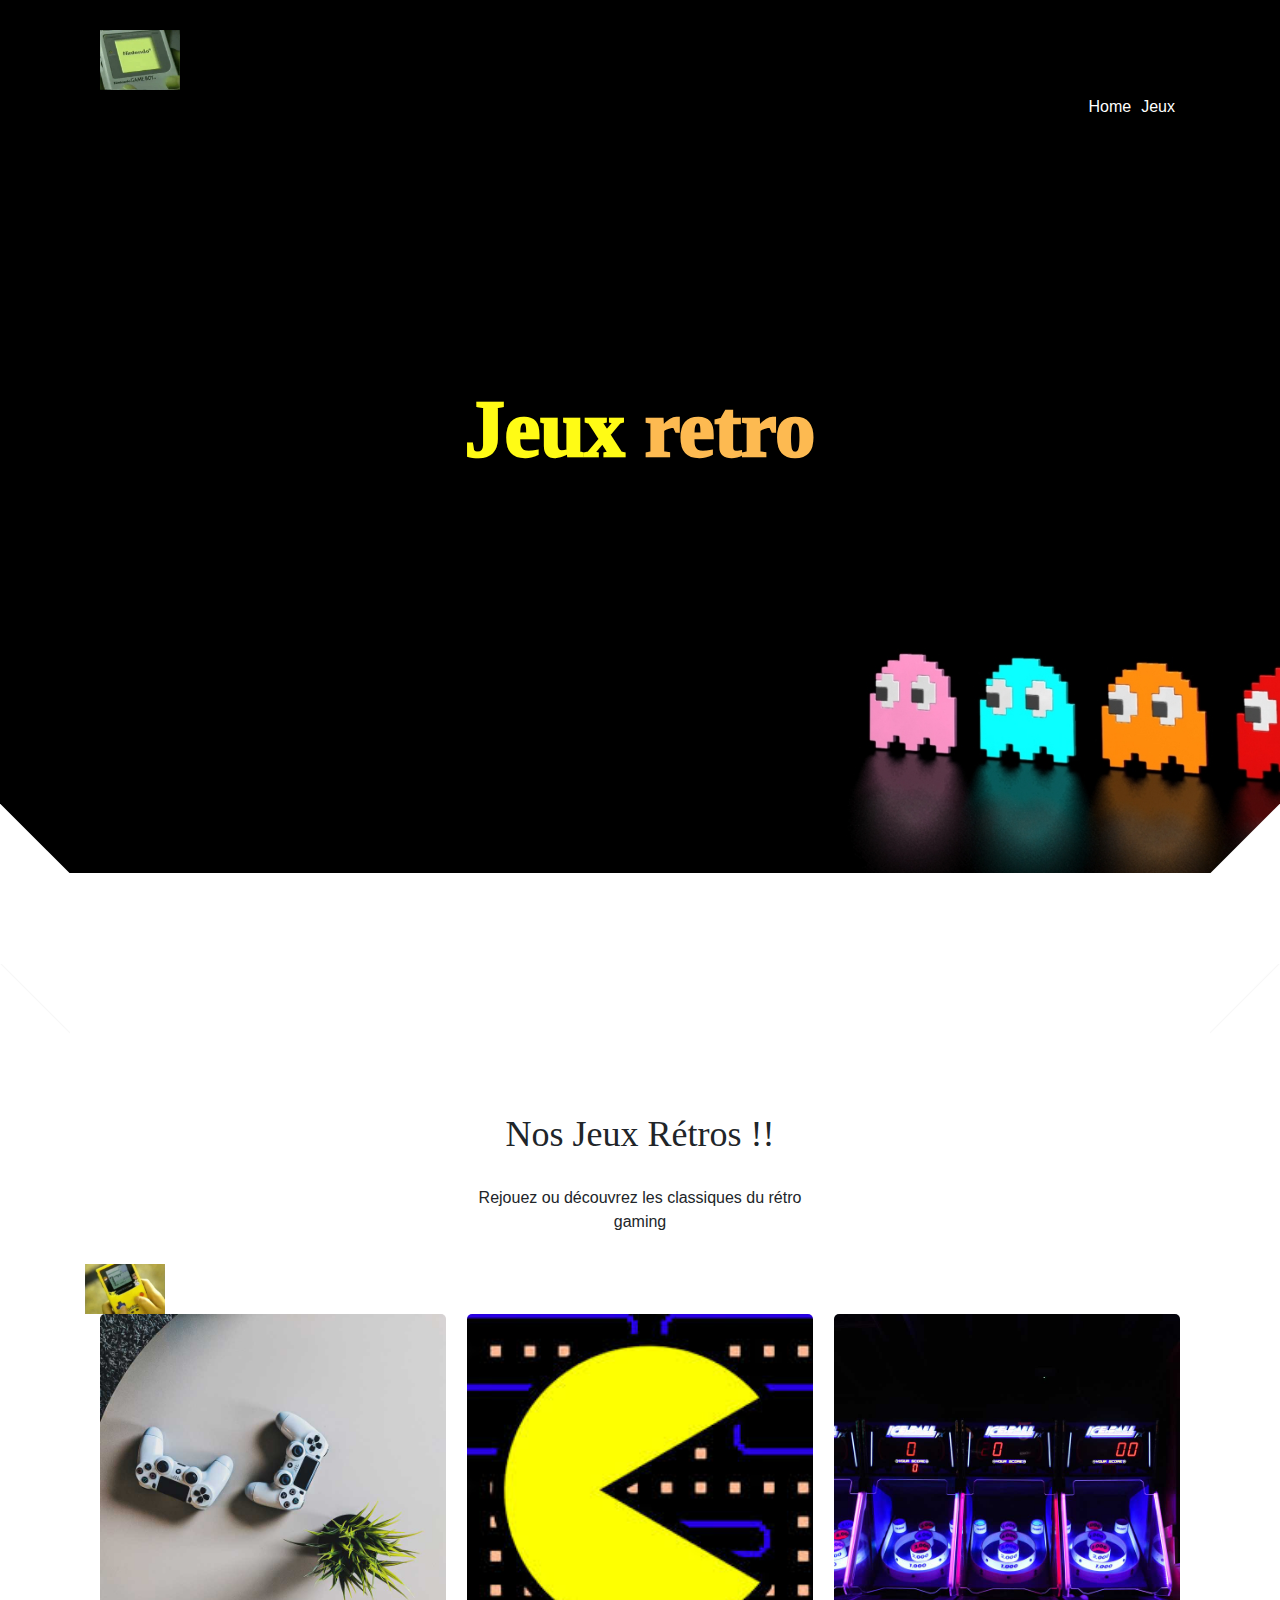
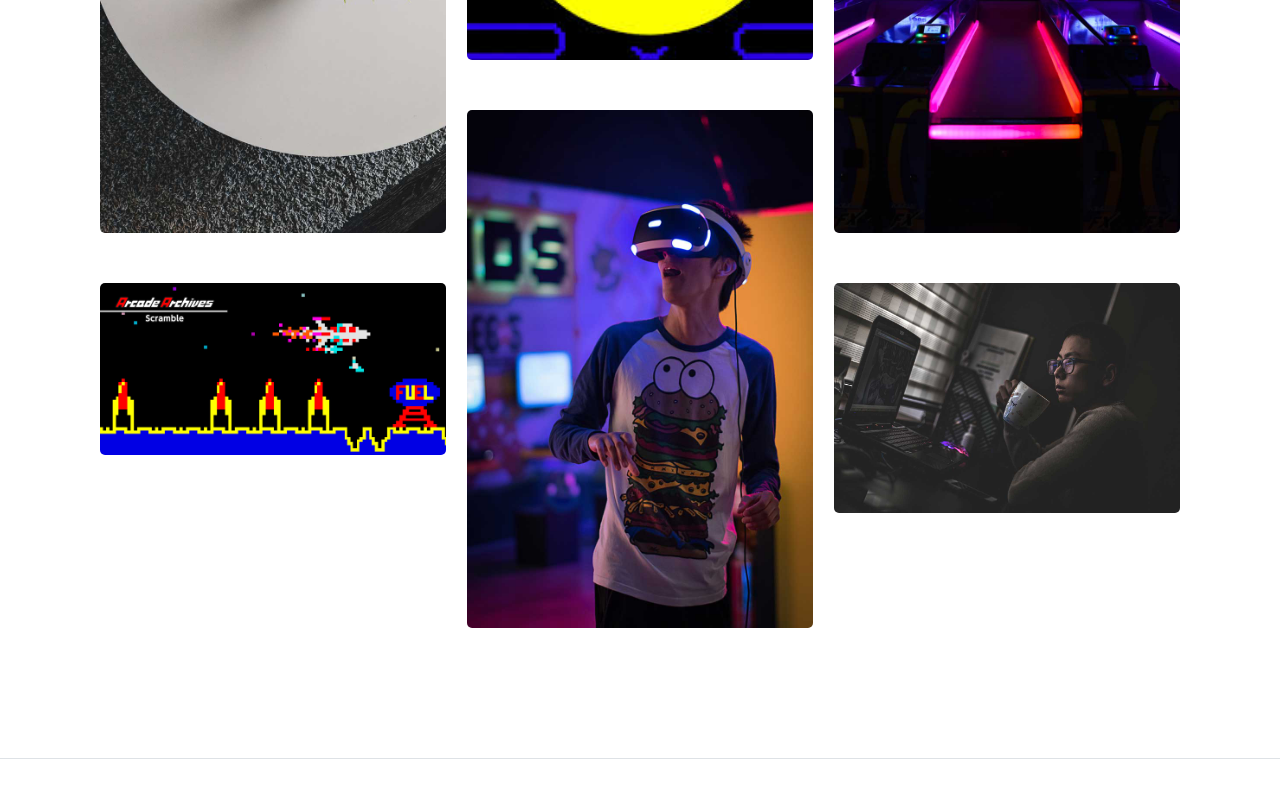
==== commit 1eab0d9b: "Nouveau" ====
--- a/jeux.html
+++ b/jeux.html
@@ -37,8 +37,8 @@
 <body data-spy="scroll" data-target="#navbar-nav-header" class="static-layout"><div id="_stickybox_" data-attributes="{&quot;type&quot;:&quot;stickybox&quot;,&quot;key&quot;:&quot;CKYDL2QY&quot;,&quot;segment&quot;:&quot;placement:freehtml5co&quot;,&quot;options&quot;:{&quot;target&quot;:&quot;body&quot;,&quot;script_id&quot;:&quot;_bsa_srv-CKYDL2QY_0&quot;,&quot;platforms&quot;:[&quot;desktop&quot;,&quot;mobile&quot;]},&quot;ads&quot;:[{&quot;active&quot;:&quot;1&quot;,&quot;ad_via_link&quot;:&quot;https://buy.buysellads.com/checkout/new/?utm_source=freehtml5-co-sticky-box&amp;utm_medium=ad_via_link&amp;utm_campaign=in_unit&amp;utm_term=stickybox&quot;,&quot;backgroundColor&quot;:&quot;#ee3625&quot;,&quot;backgroundHoverColor&quot;:&quot;#ee3625&quot;,&quot;bannerid&quot;:&quot;408128&quot;,&quot;callToAction&quot;:&quot;Try now&quot;,&quot;company&quot;:&quot;Shutterstock&quot;,&quot;companyTagline&quot;:&quot;It&#39;s not stock. It&#39;s Shutterstock.&quot;,&quot;creativeid&quot;:&quot;423599&quot;,&quot;ctaBackgroundColor&quot;:&quot;#3251d7&quot;,&quot;ctaBackgroundHoverColor&quot;:&quot;#ee3625&quot;,&quot;ctaTextColor&quot;:&quot;#ffffff&quot;,&quot;ctaTextColorHover&quot;:&quot;#ffffff&quot;,&quot;description&quot;:&quot;Give your projects a boost. Sign up for a risk-free 30-day trial and download 10 images on us.&quot;,&quot;evenodd&quot;:&quot;0&quot;,&quot;external_id&quot;:&quot;27117&quot;,&quot;height&quot;:&quot;0&quot;,&quot;i&quot;:&quot;0&quot;,&quot;identifier&quot;:&quot;77a76de1942f4fcd8dbeb1feac6b462a&quot;,&quot;image&quot;:&quot;https://cdn4.buysellads.net/uu/1/60224/1580511653-1568670385-1554728888-shutterstock-80x80.png&quot;,&quot;logo&quot;:&quot;https://cdn4.buysellads.net/uu/1/60297/1580769826-logo_250x100_white_-_nativecpc.png&quot;,&quot;longimp&quot;:&quot;T3F4TILOTTTTTTFTKQ6HATTTTTTTOZLVZYTTTTTTW3K6AUETTTTTT&quot;,&quot;longlink&quot;:&quot;[base64]&quot;,&quot;pixel&quot;:&quot;https://ad.doubleclick.net/ddm/trackimp/N349404.3227239CARBONADS/B10404391.266850576;dc_trk_aid=461534727;dc_trk_cid=128161507;ord=[timestamp];dc_lat=;dc_rdid=;tag_for_child_directed_treatment=;tfua=;kw=77a76de1942f4fcd8dbeb1feac6b462a?&quot;,&quot;rendering&quot;:&quot;stickybox&quot;,&quot;statimp&quot;:&quot;//srv.buysellads.com/ads/imp/x/GTND42QYCVYI553IFT74YKQMFTYIEK3LCVYDEZ3JCWAD427YFTSDE27KC6BIEKJJF67DEK3EHJWNBADLKM7UCBZG2Y&quot;,&quot;statlink&quot;:&quot;//srv.buysellads.com/ads/click/x/GTND42QYCVYI553IFT74YKQMFTYIEK3LCVYDEZ3JCWAD427YFTSDE27KC6BIEKJJF67DEK3EHJNCLSIZ&quot;,&quot;textColor&quot;:&quot;#ffffff&quot;,&quot;textColorHover&quot;:&quot;#ffffff&quot;,&quot;timestamp&quot;:&quot;1582193012&quot;,&quot;title&quot;:&quot;Try Shutterstock for free&quot;,&quot;transparentLogo&quot;:&quot;https://cdn4.buysellads.net/uu/1/60297/1580769819-logo_250x100_white_-_nativecpc.png&quot;,&quot;width&quot;:&quot;0&quot;,&quot;zoneid&quot;:&quot;30958&quot;,&quot;zonekey&quot;:&quot;CKYDL2QY&quot;}]}" class="_bsa_hide"><style type="text/css">#_stickybox_{flex-direction:column}#_stickybox_ ._stickybox_{margin-bottom:10px;}#_stickybox_{flex-direction:column}#_stickybox_ ._stickybox_{margin:0}#_stickybox_._bsa_hide{display:none}#_stickybox_._bsa_show{display:flex}#_stickybox_{position:relative;position:fixed;right:20px;bottom:20px;z-index:999 !important;display:flex;max-width:360px;border:1px solid #eaeaea;border-radius:2px;background:rgba(255,255,255,.95);box-shadow:rgba(0,0,0,.10) 1px 1px 15px 0;-webkit-animation:fadein .85s;-moz-animation:fadein .85s;-ms-animation:fadein .85s;-o-animation:fadein .85s;animation:fadein .85s}#_stickybox_ a._stickybox_{position:relative;display:flex;padding:10px 20px 10px 10px;text-decoration:none}#_stickybox_ a._stickybox_:hover .stickybox-title{text-decoration:underline}#_stickybox_ .stickybox-ad{position:absolute;bottom:57px;left:-18px;display:block;padding:2px 0;width:18px;border-radius:2px 0 0 2px;background:rgba(0,0,0,.1);color:#6e6e6e;text-align:center;text-decoration:none;font-size:11px}#_stickybox_ .stickybox-ad:hover{background:rgba(0,0,0,.2)}#_stickybox_ a._stickybox_ .stickybox-image{margin-right:10px;padding:10px;display:table;border-radius:2px;line-height:0}#_stickybox_ a._stickybox_ .stickybox-image img{max-width:40px}#_stickybox_ a._stickybox_ .stickybox-title{display:block;line-height:1.5;font-weight:600;font-size:14px}#_stickybox_ a._stickybox_ .stickybox-description{display:block;max-width:350px;color:#414141;line-height:1.35;font-size:13px}#_stickybox_ a._stickybox_:hover .stickybox-description{color:#111}#_stickybox_ .stickybox-close{position:absolute;top:7px;right:7px;display:block;float:right;width:18px;height:18px;border-radius:50px;background:rgba(0,0,0,.1);color:#fff;text-align:center;text-decoration:none;font-weight:bold;font-size:12px;line-height:150%}#_stickybox_ .stickybox-close:hover{background:rgba(0,0,0,.3);color:rgba(255,255,255,.8);cursor:pointer}@keyframes "fadein"{from{opacity:0}to{opacity:1}}@-moz-keyframes "fadein"{from{opacity:0}to{opacity:1}}@-webkit-keyframes "fadein"{from{opacity:0}to{opacity:1}}@-ms-keyframes fadein{from{opacity:0}to{opacity:1}}@-o-keyframes fadein{from{opacity:0}to{opacity:1}}</style><a href="https://buy.buysellads.com/checkout/new/?utm_source=freehtml5-co-sticky-box&amp;utm_medium=ad_via_link&amp;utm_campaign=in_unit&amp;utm_term=stickybox" rel="noopener sponsored" target="_blank" class="stickybox-ad">ad</a><a href="https://srv.buysellads.com/ads/click/x/GTND42QYCVYI553IFT74YKQMFTYIEK3LCVYDEZ3JCWAD427YFTSDE27KC6BIEKJJF67DEK3EHJNCLSIZ?segment=placement:freehtml5co;" target="_blank" rel="nofollow noopener" class="_stickybox_"><span class="stickybox-image" style="background-color:#ee3625" ;=""><img src="./Gaming Template by FreeHTML5.co_files/1580511653-1568670385-1554728888-shutterstock-80x80.png"></span><div class="stickybox-text"><span class="stickybox-title">Try Shutterstock for free</span><span class="stickybox-description">Give your projects a boost. Sign up for a risk-free 30-day trial and download 10 images on us.</span></div></a><span class="stickybox-close" onclick="_bsa.close(&#39;_stickybox_&#39;)">✕</span><img src="./Gaming Template by FreeHTML5.co_files/B10404391.266850576" style="display:none;" height="0" width="0"></div>
 		<nav id="header-navbar" class="navbar navbar-expand-lg navbar-transparent">
     <div class="container">
-        <a class="navbar-brand d-flex align-items-center" href="https://demos.freehtml5.co/">
-            <span class="lnr"><img style="width:80px" src="img/gameboy sans arret.gif"></span>
+        <div class="container">
+            <span class="lnr"><img style="width:80px" src="img/gameboy back.gif"></span>
         </a>
         <button class="navbar-toggler" type="button" data-toggle="collapse" data-target="#navbar-nav-header" aria-controls="navbar-nav-header" aria-expanded="false" aria-label="Toggle navigation">
             <span class="lnr lnr-menu"></span>
@@ -46,10 +46,10 @@
         <div class="collapse navbar-collapse" id="navbar-nav-header">
             <ul class="navbar-nav ml-auto">
                 <li class="nav-item">
-                    <a class="nav-link" href="https://demos.freehtml5.co/gaming/premium/#home">Home</a>
+                    <a class="nav-link" href="index.html">Home</a>
                 </li>
                 <li class="nav-item">
-                    <a class="nav-link" href="https://demos.freehtml5.co/gaming/premium/#who-we-are">Jeux</a>
+                    <a class="nav-link" href="jeux.html">Jeux</a>
                 </li>
             </ul>
         </div>
--- a/Gaming Template by FreeHTML5.co_files/style.min.css
+++ b/Gaming Template by FreeHTML5.co_files/style.min.css
@@ -8,7 +8,13 @@
   font-size: 62.5%;
   overflow-x: hidden; }
 
+@font-face{
+  font-family: "American Captain";
+  src: url('../fonts/retro.ttf') format("opentype");
+}
+
 body {
+
   background-image: url(./../img/bg.jpg);
   background-size: cover;
   background-repeat: no-repeat;
@@ -36,7 +42,10 @@
     /* W3C, IE 10+/ Edge, Firefox 16+, Chrome 26+, Opera 12+, Safari 7+ */ }
 
 h1 {
-  font-size: 4.8rem; }
+  font-size: 4.8rem;
+  font-family: "retro";
+  
+}
 
 h2 {
   font-size: 3.6rem; }
@@ -77,7 +86,7 @@
 .h4,
 .h5,
 .h6 {
-  font-family: 'Josefin Sans', sans-serif;
+  font-family: "retro";
   margin-top: 0; }
 
 p {
@@ -86,7 +95,10 @@
   line-height: 1.5em; }
 
 .display-2 {
-  font-weight: 700; }
+  font-weight: 1000; 
+  font-size: 80px;
+  color: #fffb15;
+}
 
 .section-title,
 .section-sub-title {
@@ -123,7 +135,7 @@
   text-align: center; }
 
 .bg-white {
-  background-color: #fff; }
+  background-color: red; }
 
 .bg-grey {
   background-color: #f7f8f9; }
@@ -137,7 +149,7 @@
     text-decoration: none; }
 
 .color-primary {
-  color: #2CC990; }
+  color: rgb(161, 202, 187); }
 
 /* Colours */
 .text-orange {
@@ -150,7 +162,7 @@
   color: #FC665F; }
 
 a {
-  color: #2CC990; }
+  color:#FDBA51; }
 
 .fs-40 {
   font-size: 40px; }
@@ -237,7 +249,7 @@
   padding-bottom: 0;
   border-radius: 0; }
   .not-on-top #header-navbar .container {
-    background-color: #203A43;
+    background-color: rgb(10, 22, 27);
     position: relative; }
   .not-on-top #header-navbar .triangle-up-left {
     width: 70px;
@@ -251,7 +263,7 @@
       position: absolute;
       width: 142px;
       height: 142px;
-      background: #203A43;
+      background: rgb(10, 22, 27);;
       -webkit-transform: rotate(45deg);
       -ms-transform: rotate(45deg);
       transform: rotate(45deg);
@@ -274,7 +286,7 @@
       position: absolute;
       width: 142px;
       height: 142px;
-      background: #203A43;
+      background: rgb(10, 22, 27);;
       -webkit-transform: rotate(45deg);
       -ms-transform: rotate(45deg);
       transform: rotate(45deg);
@@ -308,12 +320,6 @@
     position: absolute;
     display: block;
     content: "";
-    background: #0F2027;
-    /* fallback for old browsers */
-    background: -webkit-linear-gradient(to right, #2C5364, #203A43, #0F2027);
-    /* Chrome 10-25, Safari 5.1-6 */
-    background: linear-gradient(to right, #2C5364, #203A43, #0F2027);
-    /* W3C, IE 10+/ Edge, Firefox 16+, Chrome 26+, Opera 12+, Safari 7+ */
     opacity: 0.9;
     top: 0;
     bottom: 0;
@@ -703,3 +709,8 @@
     right: -46px; }
   .client-item img {
     width: 100%; } }
+
+.gameboy_cote{
+  position:absolute; top:20px; left:10px;
+}
+
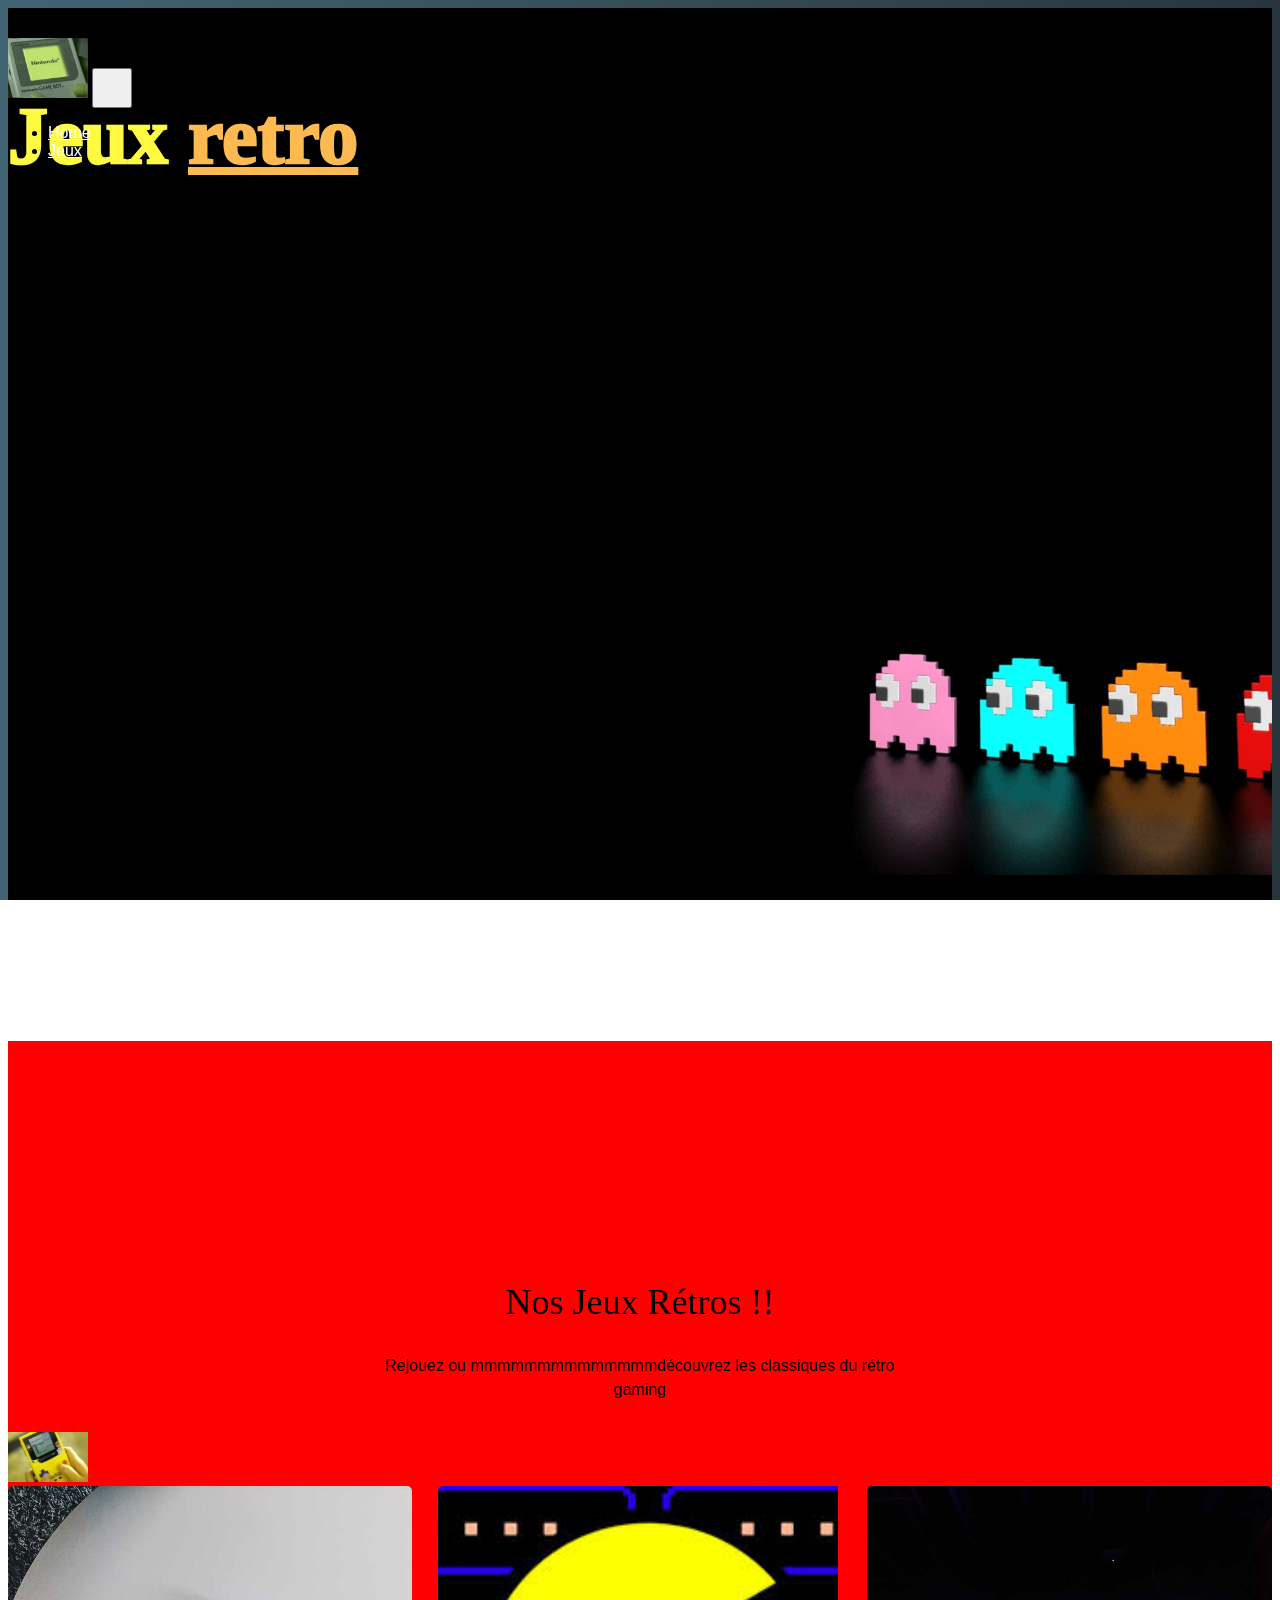
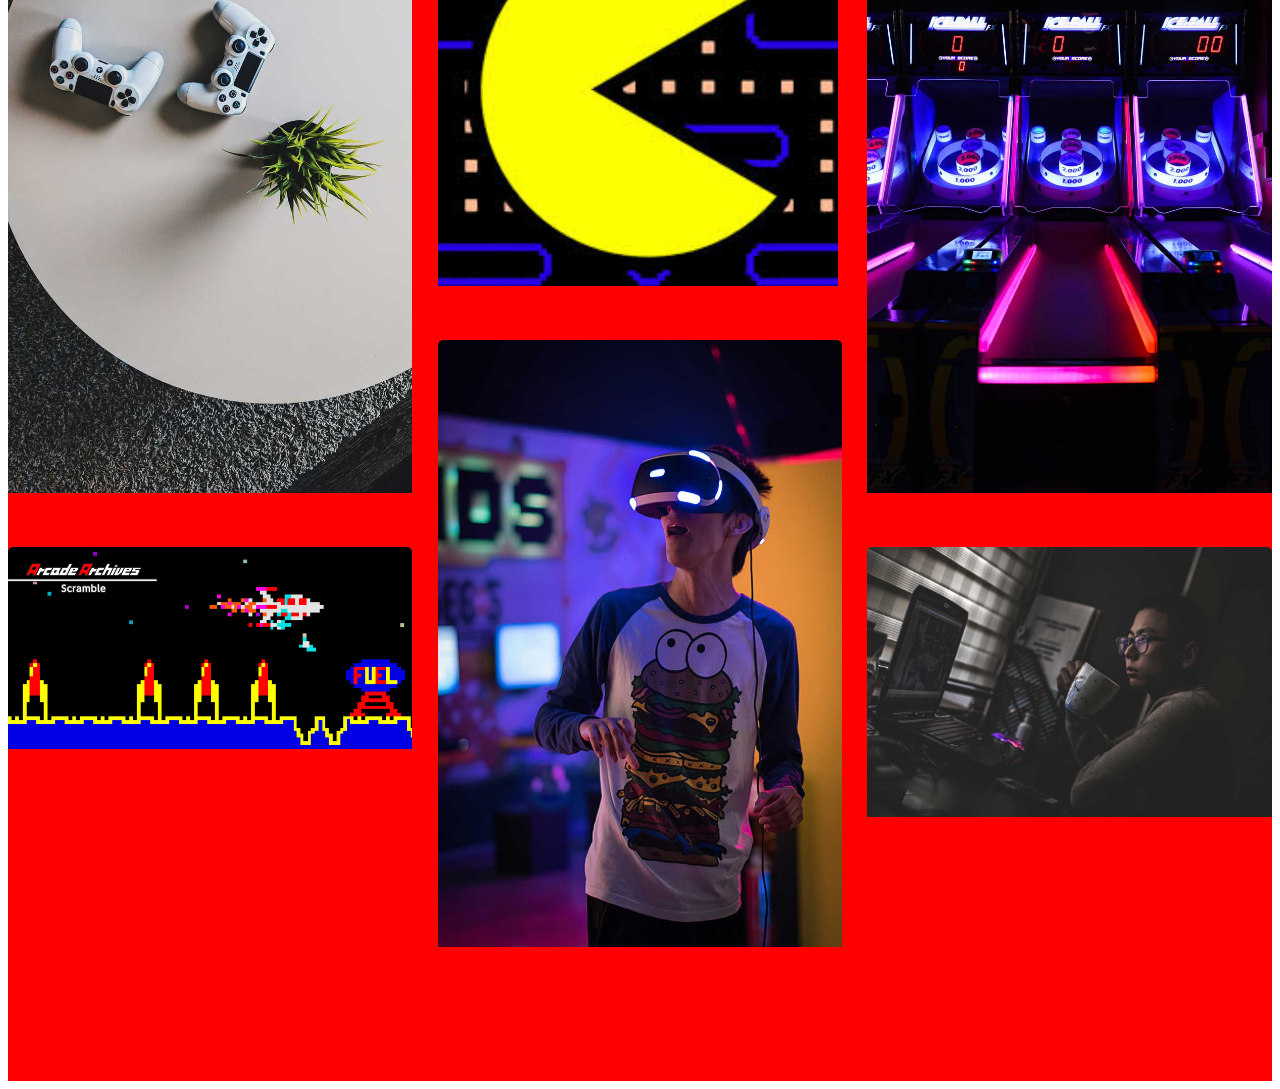
==== commit b29c7f1f: "llll" ====
--- a/jeux.html
+++ b/jeux.html
@@ -1,4 +1,4 @@
-<!DOCTYPE html>
+ <!DOCTYPE html>
 <!-- saved from url=(0042)https://demos.freehtml5.co/gaming/premium/ -->
 <html lang="en" style="" class=" js flexbox flexboxlegacy canvas canvastext webgl no-touch geolocation postmessage websqldatabase indexeddb hashchange history draganddrop websockets rgba hsla multiplebgs backgroundsize borderimage borderradius boxshadow textshadow opacity cssanimations csscolumns cssgradients cssreflections csstransforms csstransforms3d csstransitions fontface generatedcontent video audio localstorage sessionstorage webworkers applicationcache svg inlinesvg smil svgclippaths"><head><meta http-equiv="Content-Type" content="text/html; charset=UTF-8">
 <!--
@@ -16,10 +16,10 @@
     <meta name="viewport" content="width=device-width, initial-scale=1, shrink-to-fit=no">
 
     <!-- External CSS -->
-    <link rel="stylesheet" href="./Gaming Template by FreeHTML5.co_files/bootstrap.min.css">
+    <link rel="stylesheet" href="./Gaming Template by FreeHTML5.co_files/bootstrap2.min.css">
     <link rel="stylesheet" href="./Gaming Template by FreeHTML5.co_files/select2.min.css">
-    <link rel="stylesheet" href="./Gaming Template by FreeHTML5.co_files/owl.carousel.min.css">
-    <link rel="stylesheet" href="./Gaming Template by FreeHTML5.co_files/lightcase.css">
+    <link rel="stylesheet" href="./Gaming Template by FreeHTML5.co_files/owl.carousel2.min.css">
+    <link rel="stylesheet" href="./Gaming Template by FreeHTML5.co_files/lightcase2.css">
 
     <!-- Fonts -->
     <link href="./Gaming Template by FreeHTML5.co_files/css" rel="stylesheet">
@@ -27,7 +27,7 @@
     <link href="https://file.myfontastic.com/7vRKgqrN3iFEnLHuqYhYuL/icons.css" rel="stylesheet"> 
 
     <!-- CSS -->
-    <link rel="stylesheet" href="./Gaming Template by FreeHTML5.co_files/style.min.css">
+    <link rel="stylesheet" href="./Gaming Template by FreeHTML5.co_files -2/style2.min.css">
     
 
     <!-- Modernizr JS for IE8 support of HTML5 elements and media queries -->
@@ -89,7 +89,7 @@
             <!-- Section Title -->
             <div class="title-wrap">
                 <h2 class="section-title">Nos <b>Jeux</b> Rétros !!</h2>
-                <p class="section-sub-title">Rejouez ou découvrez les classiques du rétro <br>gaming</p>
+                <p class="section-sub-title">Rejouez ou mmmmmmmmmmmmmmdécouvrez les classiques du rétro <br>gaming</p>
             </div>
             <!-- End of Section Title -->
             <div class="row">
--- a/Gaming Template by FreeHTML5.co_files -2/style2.min.css
+++ b/Gaming Template by FreeHTML5.co_files -2/style2.min.css
@@ -0,0 +1,716 @@
+/*
+ * Gaming by FreeHTML5.co
+ * Twitter: https://twitter.com/fh5co
+ * Facebook: https://fb.com/fh5co
+ * URL: https://freehtml5.co/gaming
+ */
+html {
+  font-size: 62.5%;
+  overflow-x: hidden; }
+
+@font-face{
+  font-family: "American Captain";
+  src: url('../fonts/retro.ttf') format("opentype");
+}
+
+body {
+
+  background-image: url(./../img/bg.jpg);
+  background-size: cover;
+  background-repeat: no-repeat;
+  background-attachment: fixed;
+  position: relative;
+  font-family: 'Open Sans', sans-serif;
+  font-weight: 300;
+  font-size: 1.6rem;
+  overflow-x: hidden; }
+  body:after {
+    position: absolute;
+    content: "";
+    left: 0;
+    top: 0;
+    width: 100%;
+    height: 100%;
+    position: fixed;
+    opacity: .9;
+    z-index: -1;
+    background: #0F2027;
+    /* fallback for old browsers */
+    background: -webkit-linear-gradient(to right, #2C5364, #203A43, #0F2027);
+    /* Chrome 10-25, Safari 5.1-6 */
+    background: linear-gradient(to right, #2C5364, #203A43, #0F2027);
+    /* W3C, IE 10+/ Edge, Firefox 16+, Chrome 26+, Opera 12+, Safari 7+ */ }
+
+h1 {
+  font-size: 4.8rem;
+  font-family: "retro";
+  
+}
+
+h2 {
+  font-size: 3.6rem; }
+
+h3 {
+  font-size: 3rem; }
+
+h4 {
+  font-size: 2.4rem; }
+
+h5 {
+  font-size: 1.8rem; }
+
+h6 {
+  font-size: 1.6rem; }
+
+h1,
+h2,
+h3 {
+  font-weight: 300;
+  line-height: 1.2em; }
+
+h4,
+h5,
+h6 {
+  line-height: 1.5em;
+  font-weight: 400; }
+
+h1,
+h2,
+h3,
+h4,
+h5,
+h6,
+.h1,
+.h2,
+.h3,
+.h4,
+.h5,
+.h6 {
+  font-family: "retro";
+  margin-top: 0; }
+
+p {
+  font-size: 1.6rem;
+  font-weight: 300;
+  line-height: 1.5em; }
+
+.display-2 {
+  font-weight: 1000; 
+  font-size: 80px;
+  color: #fdfa41;
+}
+
+.section-title,
+.section-sub-title {
+  margin-bottom: 30px; }
+
+.btn {
+  font-size: 1.6rem;
+  padding: .7rem 1rem; }
+
+img {
+  max-width: 100%; }
+
+a:focus,
+button:focus {
+  outline: none; }
+
+.btn:hover,
+a:hover {
+  text-decoration: none;
+  color: #d05165; }
+
+.btn-group-lg > .btn, .btn-lg {
+  padding: 1rem; }
+
+.btn-group-sm > .btn, .btn-sm {
+  padding: .5rem; }
+
+.section-content {
+  padding-top: 80px;
+  padding-bottom: 80px; }
+
+.title-wrap,
+.section-title {
+  text-align: center; }
+
+.bg-white {
+  background-color: red; }
+
+.bg-grey {
+  background-color: #f7f8f9; }
+
+.bg-transparent {
+  background: transparent; }
+
+.btn-link {
+  color: #2CC990; }
+  .btn-link:hover {
+    text-decoration: none; }
+
+.color-primary {
+  color: rgb(161, 202, 187); }
+
+/* Colours */
+.text-orange {
+  color: #FDBA51; }
+
+.text-cyan {
+  color: #35B8AD; }
+
+.text-red {
+  color: #FC665F; }
+
+a {
+  color:#FDBA51; }
+
+.fs-40 {
+  font-size: 40px; }
+
+/* Custom default button */
+.btn-secondary,
+.btn-secondary:hover,
+.btn-secondary:focus {
+  color: #333;
+  text-shadow: none;
+  /* Prevent inheritance from `body` */
+  background-color: #fff;
+  border: .05rem solid #fff; }
+
+.btn:not(.btn-link):hover {
+  box-shadow: 0 7px 14px rgba(50, 50, 93, 0.1), 0 3px 6px rgba(0, 0, 0, 0.08);
+  -webkit-transform: translateY(-1px);
+  transform: translateY(-1px); }
+
+.btn-primary {
+  background-color: #2CC990 !important;
+  color: #fff !important;
+  border: none !important; }
+
+.btn-orange {
+  background-color: #FDBA51 !important;
+  color: #fff !important;
+  border: none !important; }
+
+.btn-cyan {
+  background-color: #35B8AD !important;
+  color: #fff !important;
+  border: none !important; }
+
+.btn-red {
+  background-color: #FC665F !important;
+  color: #fff !important;
+  border: none !important; }
+
+#header-navbar {
+  position: absolute;
+  top: 0;
+  right: 0;
+  left: 0;
+  z-index: 11;
+  transition: background-color .3s ease-in-out;
+  border-top-right-radius: 5px;
+  border-top-left-radius: 5px;
+  padding-top: 0;
+  padding-bottom: 0; }
+  #header-navbar .triangle-up-left,
+  #header-navbar .triangle-up-right {
+    position: absolute; }
+  #header-navbar .container {
+    padding-top: 15px;
+    padding-bottom: 15px; }
+
+.navbar-brand {
+  font-size: 40px;
+  color: #fff;
+  padding: 0; }
+
+.navbar-nav .nav-link {
+  color: #fff;
+  transition: .3s ease; }
+
+.navbar-nav:hover li a {
+  opacity: 0.5; }
+  .navbar-nav:hover li a:hover {
+    opacity: 1; }
+
+.navbar-toggler {
+  font-size: 3rem;
+  color: #fff; }
+
+.not-on-top #header-navbar {
+  position: fixed;
+  margin: 0 auto;
+  left: 0;
+  right: 0;
+  padding-left: 10px;
+  padding-right: 10px;
+  padding-top: 0;
+  padding-bottom: 0;
+  border-radius: 0; }
+  .not-on-top #header-navbar .container {
+    background-color: rgb(10, 22, 27);
+    position: relative; }
+  .not-on-top #header-navbar .triangle-up-left {
+    width: 70px;
+    height: 70px;
+    position: absolute;
+    top: 0px;
+    left: -70px;
+    overflow: hidden; }
+    .not-on-top #header-navbar .triangle-up-left:after {
+      content: "";
+      position: absolute;
+      width: 142px;
+      height: 142px;
+      background: rgb(10, 22, 27);;
+      -webkit-transform: rotate(45deg);
+      -ms-transform: rotate(45deg);
+      transform: rotate(45deg);
+      top: -101px;
+      left: -1px;
+      -webkit-box-shadow: 0px 0px 2px 0px rgba(0, 0, 0, 0.5);
+      -moz-box-shadow: 0px 0px 2px 0px rgba(0, 0, 0, 0.5);
+      box-shadow: 0px 0px 2px 0px rgba(0, 0, 0, 0.5);
+      -webkit-transition: all 500ms ease;
+      transition: all 500ms ease; }
+  .not-on-top #header-navbar .triangle-up-right {
+    width: 70px;
+    height: 70px;
+    position: absolute;
+    top: 0px;
+    right: -70px;
+    overflow: hidden; }
+    .not-on-top #header-navbar .triangle-up-right:after {
+      content: "";
+      position: absolute;
+      width: 142px;
+      height: 142px;
+      background: rgb(10, 22, 27);;
+      -webkit-transform: rotate(45deg);
+      -ms-transform: rotate(45deg);
+      transform: rotate(45deg);
+      top: -101px;
+      right: -1px;
+      -webkit-box-shadow: 0px 0px 2px 0px rgba(0, 0, 0, 0.5);
+      -moz-box-shadow: 0px 0px 2px 0px rgba(0, 0, 0, 0.5);
+      box-shadow: 0px 0px 2px 0px rgba(0, 0, 0, 0.5);
+      -webkit-transition: all 500ms ease;
+      transition: all 500ms ease; }
+
+.jumbotron {
+  padding-top: 80px;
+  padding-bottom: 80px;
+  background-repeat: no-repeat;
+  background-size: cover;
+  background-attachment: fixed;
+  background-position: 50% 50%;
+  position: relative;
+  border-radius: 0;
+  margin-bottom: 0;
+  overflow: hidden;
+  min-height: 500px;
+  color: #fff; }
+  @media (min-width: 1024px) {
+    .jumbotron {
+      min-height: 97vh; } }
+  .jumbotron .container {
+    position: relative; }
+  .jumbotron:before {
+    position: absolute;
+    display: block;
+    content: "";
+    opacity: 0.9;
+    top: 0;
+    bottom: 0;
+    left: 0;
+    right: 0; }
+
+.filter-button-group {
+  margin-bottom: 15px; }
+  .filter-button-group a {
+    margin: 5px;
+    cursor: pointer; }
+
+.grid-link a {
+  margin: 5px;
+  font-size: 20px;
+  color: #000; }
+
+.grid-portfolio {
+  overflow: hidden; }
+
+.gutter-sizer {
+  width: 2%; }
+
+.grid-sizer,
+.grid-item {
+  width: 32%; }
+
+.grid-item {
+  margin-bottom: 50px;
+  border-radius: 5px;
+  overflow: hidden; }
+  .grid-item:hover .grid-info {
+    top: 50%;
+    opacity: 1; }
+
+.grid-item-wrapper:before {
+  content: '';
+  display: block;
+  background: rgba(255, 255, 255, 0.7);
+  position: absolute;
+  top: 0;
+  right: 0;
+  bottom: 0;
+  left: 0;
+  transition: all .3s ease;
+  opacity: 0; }
+
+.grid-item-wrapper:hover:before {
+  opacity: 1; }
+
+.grid-info {
+  position: absolute;
+  top: 0;
+  left: 50%;
+  transform: translate(-50%, -50%);
+  opacity: 0;
+  transition: all .3s ease; }
+
+.lightcase-icon-close:before {
+  content: '\e870';
+  font-family: "Linearicons-Free"; }
+
+.grid-title {
+  text-align: center; }
+
+.blog-item {
+  transition: all 0.3s ease-in-out;
+  background-color: #f7f8f9;
+  border-radius: 3px;
+  overflow: hidden; }
+  .blog-item:hover {
+    box-shadow: 0 5px 15px -5px #333;
+    transform: translateY(-6px);
+    -webkit-transform: translateY(-6px);
+    -moz-transform: translateY(-6px);
+    transform: translateY(-6px);
+    box-shadow: 0 7px 10px rgba(0, 0, 0, 0.15);
+    -moz-box-shadow: 0 7px 10px rgba(0, 0, 0, 0.15);
+    -webkit-box-shadow: 0 7px 10px rgba(0, 0, 0, 0.15); }
+
+.bg-grey .blog-item {
+  background-color: #fff; }
+
+.blog-item-wrapper {
+  margin-bottom: 30px; }
+
+.blog-img img {
+  width: 100%;
+  height: 250px;
+  object-fit: cover; }
+
+.blog-title h4 {
+  color: #000; }
+
+.blog-text {
+  padding: 15px; }
+
+.blog-tag {
+  color: #000;
+  letter-spacing: 1.1px;
+  text-transform: uppercase; }
+
+.blog-meta {
+  color: #939393; }
+  .blog-meta p {
+    display: inline-block;
+    font-size: 14px; }
+  .blog-meta a {
+    color: #939393; }
+
+.blog-author {
+  display: inline-block;
+  color: #939393; }
+  .blog-author p {
+    font-size: 14px;
+    margin-bottom: 0; }
+
+.blog-share-wrapper {
+  float: right;
+  display: inline-block;
+  margin: 0 -5px; }
+  .blog-share-wrapper .blog-share {
+    padding: 0 5px;
+    cursor: pointer; }
+
+#counter {
+  position: relative; }
+
+.counter-item {
+  text-align: center;
+  z-index: 1;
+  color: #fff; }
+  .counter-item > i {
+    display: block;
+    font-size: 40px; }
+  .counter-item .number {
+    font-size: 60px;
+    font-weight: 400;
+    display: block; }
+  .counter-item h4 {
+    display: block;
+    text-transform: uppercase;
+    letter-spacing: 1px;
+    font-weight: 400;
+    font-size: 16px; }
+
+.box-shadow {
+  box-shadow: 0 0.25rem 0.75rem rgba(0, 0, 0, 0.05); }
+
+.price-box {
+  border: none; }
+  .price-box .card-header {
+    background-color: transparent; }
+  .price-box small {
+    font-size: 60%; }
+  .price-box .price-box-list {
+    min-height: 150px; }
+
+.form-control {
+  font-size: 1.6rem;
+  margin-bottom: 15px;
+  height: 38px;
+  font-weight: 300; }
+  .form-control:focus {
+    border-color: #2CC990;
+    box-shadow: 0 0 0 0.2rem rgba(253, 101, 90, 0.25); }
+
+#contact-form form label.error {
+  margin-bottom: 15px;
+  color: #2CC990;
+  font-size: 1.4rem; }
+
+.form-control::-webkit-input-placeholder {
+  opacity: .5; }
+
+.form-control::-moz-placeholder {
+  opacity: .5; }
+
+.form-control:-ms-input-placeholder {
+  opacity: .5; }
+
+.form-control::-ms-input-placeholder {
+  opacity: .5; }
+
+.form-control::placeholder {
+  opacity: .5; }
+
+#form-message-success, #form-message-warning {
+  text-align: center; }
+
+#form-message-success {
+  display: none; }
+
+.single-layout .jumbotron:before {
+  background-color: rgba(255, 255, 255, 0.9); }
+
+.blog-content img.float-left {
+  margin: 15px 15px 15px 0; }
+
+.blog-content .img.float-right {
+  margin: 15px 0 15px 15px; }
+
+section .container {
+  position: relative; }
+
+section .triangle-up-left {
+  width: 70px;
+  height: 70px;
+  position: absolute;
+  top: -69px;
+  left: -70px;
+  overflow: hidden; }
+  section .triangle-up-left:after {
+    content: "";
+    position: absolute;
+    width: 142px;
+    height: 142px;
+    background: #fff;
+    -webkit-transform: rotate(45deg);
+    -ms-transform: rotate(45deg);
+    transform: rotate(45deg);
+    top: -1px;
+    left: -101px;
+    -webkit-box-shadow: 0px 0px 2px 0px rgba(0, 0, 0, 0.1);
+    -moz-box-shadow: 0px 0px 2px 0px rgba(0, 0, 0, 0.1);
+    box-shadow: 0px 0px 2px 0px rgba(0, 0, 0, 0.1);
+    -webkit-transition: all 500ms ease;
+    transition: all 500ms ease; }
+
+section .triangle-up-right {
+  width: 70px;
+  height: 70px;
+  position: absolute;
+  top: -69px;
+  right: -70px;
+  overflow: hidden; }
+  section .triangle-up-right:after {
+    content: "";
+    position: absolute;
+    width: 142px;
+    height: 142px;
+    background: #fff;
+    -webkit-transform: rotate(45deg);
+    -ms-transform: rotate(45deg);
+    transform: rotate(45deg);
+    top: -1px;
+    right: -101px;
+    -webkit-box-shadow: 0px 0px 2px 0px rgba(0, 0, 0, 0.1);
+    -moz-box-shadow: 0px 0px 2px 0px rgba(0, 0, 0, 0.1);
+    box-shadow: 0px 0px 2px 0px rgba(0, 0, 0, 0.1);
+    -webkit-transition: all 500ms ease;
+    transition: all 500ms ease; }
+
+section.bg-grey .triangle-up-left:after,
+section.bg-grey .triangle-up-right:after,
+section.bg-grey .square-left:after,
+section.bg-grey .square-right:after {
+  background: #f7f8f9; }
+
+.square-left {
+  width: 900px;
+  height: 70px;
+  position: absolute;
+  left: -970px;
+  top: -69px;
+  overflow: hidden; }
+  .square-left:after {
+    content: "";
+    position: absolute;
+    width: 900px;
+    height: 70px;
+    background: #fff;
+    top: 0;
+    left: 0; }
+
+.square-right {
+  width: 900px;
+  height: 70px;
+  position: absolute;
+  right: -970px;
+  top: -69px;
+  overflow: hidden; }
+  .square-right:after {
+    content: "";
+    position: absolute;
+    width: 900px;
+    height: 70px;
+    background: #fff;
+    top: 0;
+    left: 0; }
+
+#pricing {
+  color: #fff; }
+
+.price-holder {
+  padding-bottom: 60px; }
+
+.price-item {
+  text-align: center;
+  border: 1px solid rgba(255, 255, 255, 0.3);
+  border-radius: 10px;
+  padding-top: 30px;
+  padding-bottom: 30px;
+  transition: all 0.3s ease-in-out; }
+  .price-item:hover {
+    border: 1px solid #2CC990; }
+
+.price-title {
+  color: #2CC990; }
+
+.price-list {
+  padding-left: 0; }
+  .price-list li {
+    list-style-type: none; }
+
+.price-amount {
+  margin: 40px 0; }
+  .price-amount span {
+    vertical-align: top;
+    line-height: 3; }
+  .price-amount h2 {
+    display: inline-block;
+    color: #2CC990;
+    margin: 0;
+    font-size: 80px;
+    line-height: 1;
+    vertical-align: top; }
+
+@media (min-width: 768px) and (max-width: 1200px) {
+  .boxed-page {
+    margin-right: 30px;
+    margin-left: 30px; }
+  .not-on-top #header-navbar {
+    margin-right: 30px;
+    margin-left: 30px; } }
+
+@media (max-width: 1024px) {
+  .not-on-top #header-navbar {
+    margin-right: 15px;
+    margin-left: 15px;
+    padding-left: 15px; } }
+
+@media (max-width: 992px) {
+  #navbar-nav-header .navbar-nav {
+    margin-top: 15px; }
+  #header-navbar {
+    padding-left: 15px;
+    margin-left: 15px;
+    margin-right: 15px; }
+  .price-item {
+    margin-bottom: 30px; }
+  #navbar-nav-header .navbar-nav > li {
+    padding-left: 15px;
+    padding-right: 15px; } }
+
+@media (max-width: 767px) {
+  .boxed-page {
+    margin: 4rem 15px; }
+  .counter-item {
+    margin-bottom: 40px; }
+    .counter-item:last-child {
+      margin-bottom: 0; }
+  .section-title br,
+  .section-sub-title br {
+    display: none; }
+  .grid-item {
+    width: 100%; }
+  .card-deck {
+    flex-direction: column; } }
+
+@media (min-width: 576px) and (max-width: 992px) {
+  section .triangle-up-left {
+    left: -54px; }
+  section .triangle-up-right {
+    right: -54px; }
+  section .square-left {
+    left: -953px; }
+  section .square-right {
+    right: -953px; } }
+
+@media (max-width: 575px) {
+  .jumbotron {
+    min-height: 97vh; }
+  section .triangle-up-left {
+    left: -46px; }
+  section .triangle-up-right {
+    right: -46px; }
+  .client-item img {
+    width: 100%; } }
+
+.gameboy_cote{
+  position:absolute; top:20px; left:10px;
+}
+
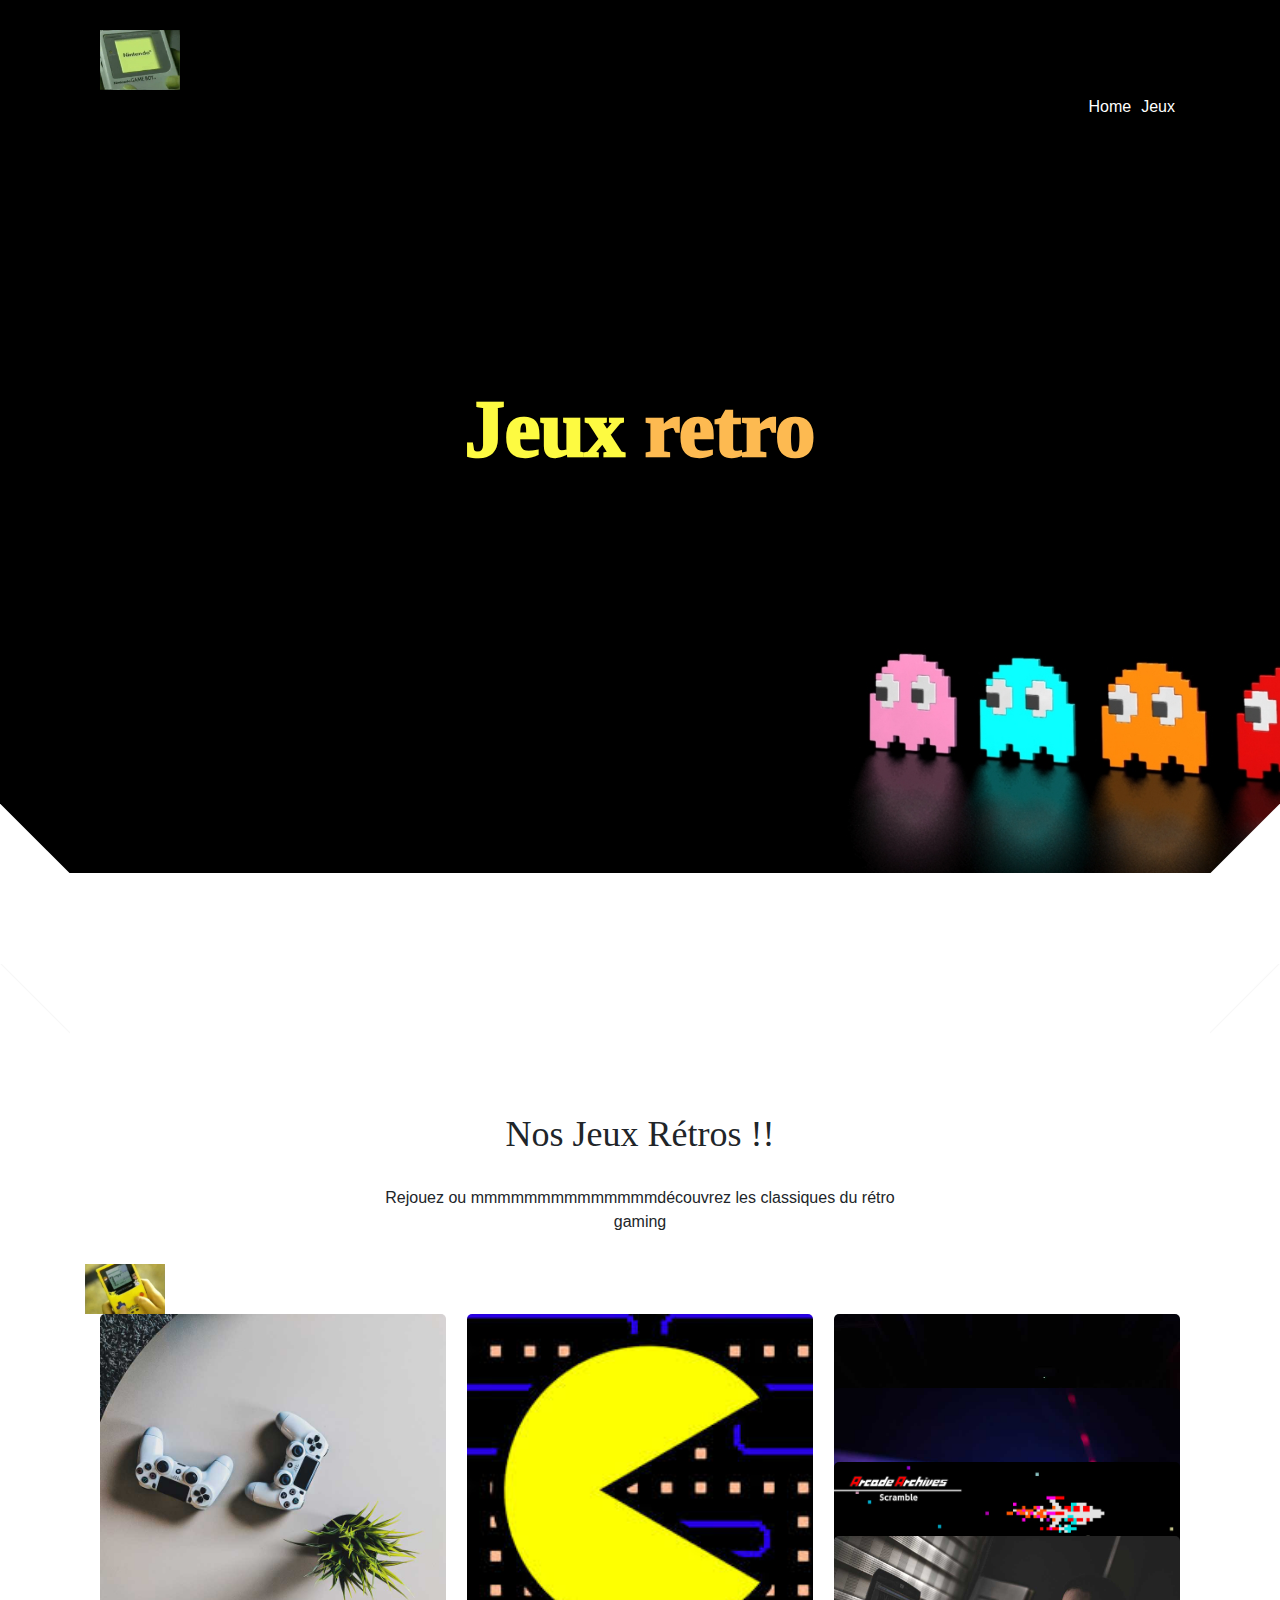
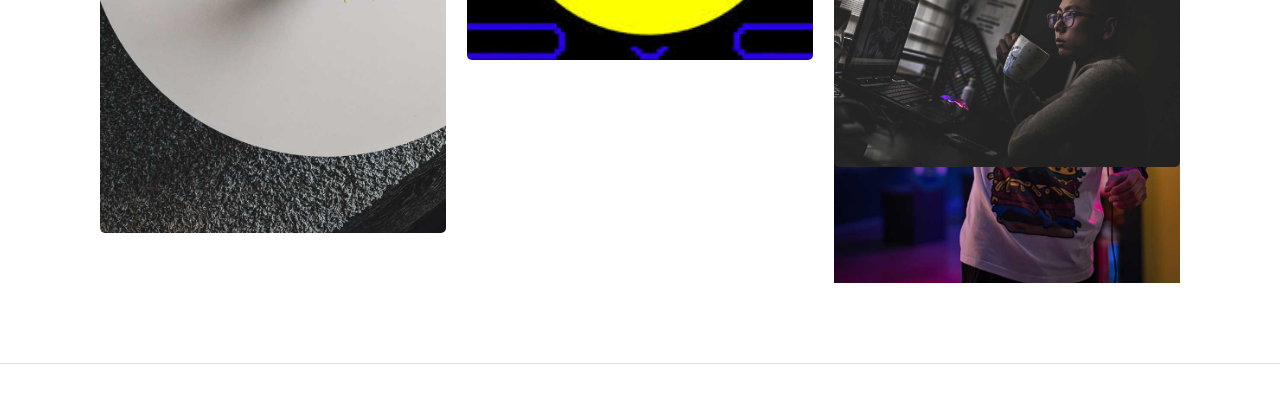
==== commit dfb0b33b: "ouaisss" ====
--- a/jeux.html
+++ b/jeux.html
@@ -16,10 +16,10 @@
     <meta name="viewport" content="width=device-width, initial-scale=1, shrink-to-fit=no">
 
     <!-- External CSS -->
-    <link rel="stylesheet" href="./Gaming Template by FreeHTML5.co_files/bootstrap2.min.css">
-    <link rel="stylesheet" href="./Gaming Template by FreeHTML5.co_files/select2.min.css">
-    <link rel="stylesheet" href="./Gaming Template by FreeHTML5.co_files/owl.carousel2.min.css">
-    <link rel="stylesheet" href="./Gaming Template by FreeHTML5.co_files/lightcase2.css">
+    <link rel="stylesheet" href="./Gaming Template by FreeHTML5.co_files -2/bootstrap2.min.css">
+    <link rel="stylesheet" href="./Gaming Template by FreeHTML5.co_files -2/select2.min.css">
+    <link rel="stylesheet" href="./Gaming Template by FreeHTML5.co_files -2/owl.carousel2.min.css">
+    <link rel="stylesheet" href="./Gaming Template by FreeHTML5.co_files -2/lightcase2.css">
 
     <!-- Fonts -->
     <link href="./Gaming Template by FreeHTML5.co_files/css" rel="stylesheet">
--- a/Gaming Template by FreeHTML5.co_files -2/bootstrap2.min.css
+++ b/Gaming Template by FreeHTML5.co_files -2/bootstrap2.min.css
@@ -0,0 +1,7 @@
+/*!
+ * Bootstrap v4.1.3 (https://getbootstrap.com/)
+ * Copyright 2011-2018 The Bootstrap Authors
+ * Copyright 2011-2018 Twitter, Inc.
+ * Licensed under MIT (https://github.com/twbs/bootstrap/blob/master/LICENSE)
+ */:root{--blue:#007bff;--indigo:#6610f2;--purple:#6f42c1;--pink:#e83e8c;--red:#dc3545;--orange:#fd7e14;--yellow:#ffc107;--green:#28a745;--teal:#20c997;--cyan:#17a2b8;--white:#fff;--gray:#6c757d;--gray-dark:#343a40;--primary:#007bff;--secondary:#6c757d;--success:#28a745;--info:#17a2b8;--warning:#ffc107;--danger:#dc3545;--light:#f8f9fa;--dark:#343a40;--breakpoint-xs:0;--breakpoint-sm:576px;--breakpoint-md:768px;--breakpoint-lg:992px;--breakpoint-xl:1200px;--font-family-sans-serif:-apple-system,BlinkMacSystemFont,"Segoe UI",Roboto,"Helvetica Neue",Arial,sans-serif,"Apple Color Emoji","Segoe UI Emoji","Segoe UI Symbol","Noto Color Emoji";--font-family-monospace:SFMono-Regular,Menlo,Monaco,Consolas,"Liberation Mono","Courier New",monospace}*,::after,::before{box-sizing:border-box}html{font-family:sans-serif;line-height:1.15;-webkit-text-size-adjust:100%;-ms-text-size-adjust:100%;-ms-overflow-style:scrollbar;-webkit-tap-highlight-color:transparent}@-ms-viewport{width:device-width}article,aside,figcaption,figure,footer,header,hgroup,main,nav,section{display:block}body{margin:0;font-family:-apple-system,BlinkMacSystemFont,"Segoe UI",Roboto,"Helvetica Neue",Arial,sans-serif,"Apple Color Emoji","Segoe UI Emoji","Segoe UI Symbol","Noto Color Emoji";font-size:1rem;font-weight:400;line-height:1.5;color:#212529;text-align:left;background-color:#fff}[tabindex="-1"]:focus{outline:0!important}hr{box-sizing:content-box;height:0;overflow:visible}h1,h2,h3,h4,h5,h6{margin-top:0;margin-bottom:.5rem}p{margin-top:0;margin-bottom:1rem}abbr[data-original-title],abbr[title]{text-decoration:underline;-webkit-text-decoration:underline dotted;text-decoration:underline dotted;cursor:help;border-bottom:0}address{margin-bottom:1rem;font-style:normal;line-height:inherit}dl,ol,ul{margin-top:0;margin-bottom:1rem}ol ol,ol ul,ul ol,ul ul{margin-bottom:0}dt{font-weight:700}dd{margin-bottom:.5rem;margin-left:0}blockquote{margin:0 0 1rem}dfn{font-style:italic}b,strong{font-weight:bolder}small{font-size:80%}sub,sup{position:relative;font-size:75%;line-height:0;vertical-align:baseline}sub{bottom:-.25em}sup{top:-.5em}a{color:#007bff;text-decoration:none;background-color:transparent;-webkit-text-decoration-skip:objects}a:hover{color:#0056b3;text-decoration:underline}a:not([href]):not([tabindex]){color:inherit;text-decoration:none}a:not([href]):not([tabindex]):focus,a:not([href]):not([tabindex]):hover{color:inherit;text-decoration:none}a:not([href]):not([tabindex]):focus{outline:0}code,kbd,pre,samp{font-family:SFMono-Regular,Menlo,Monaco,Consolas,"Liberation Mono","Courier New",monospace;font-size:1em}pre{margin-top:0;margin-bottom:1rem;overflow:auto;-ms-overflow-style:scrollbar}figure{margin:0 0 1rem}img{vertical-align:middle;border-style:none}svg{overflow:hidden;vertical-align:middle}table{border-collapse:collapse}caption{padding-top:.75rem;padding-bottom:.75rem;color:#6c757d;text-align:left;caption-side:bottom}th{text-align:inherit}label{display:inline-block;margin-bottom:.5rem}button{border-radius:0}button:focus{outline:1px dotted;outline:5px auto -webkit-focus-ring-color}button,input,optgroup,select,textarea{margin:0;font-family:inherit;font-size:inherit;line-height:inherit}button,input{overflow:visible}button,select{text-transform:none}[type=reset],[type=submit],button,html [type=button]{-webkit-appearance:button}[type=button]::-moz-focus-inner,[type=reset]::-moz-focus-inner,[type=submit]::-moz-focus-inner,button::-moz-focus-inner{padding:0;border-style:none}input[type=checkbox],input[type=radio]{box-sizing:border-box;padding:0}input[type=date],input[type=datetime-local],input[type=month],input[type=time]{-webkit-appearance:listbox}textarea{overflow:auto;resize:vertical}fieldset{min-width:0;padding:0;margin:0;border:0}legend{display:block;width:100%;max-width:100%;padding:0;margin-bottom:.5rem;font-size:1.5rem;line-height:inherit;color:inherit;white-space:normal}progress{vertical-align:baseline}[type=number]::-webkit-inner-spin-button,[type=number]::-webkit-outer-spin-button{height:auto}[type=search]{outline-offset:-2px;-webkit-appearance:none}[type=search]::-webkit-search-cancel-button,[type=search]::-webkit-search-decoration{-webkit-appearance:none}::-webkit-file-upload-button{font:inherit;-webkit-appearance:button}output{display:inline-block}summary{display:list-item;cursor:pointer}template{display:none}[hidden]{display:none!important}.h1,.h2,.h3,.h4,.h5,.h6,h1,h2,h3,h4,h5,h6{margin-bottom:.5rem;font-family:inherit;font-weight:500;line-height:1.2;color:inherit}.h1,h1{font-size:2.5rem}.h2,h2{font-size:2rem}.h3,h3{font-size:1.75rem}.h4,h4{font-size:1.5rem}.h5,h5{font-size:1.25rem}.h6,h6{font-size:1rem}.lead{font-size:1.25rem;font-weight:300}.display-1{font-size:6rem;font-weight:300;line-height:1.2}.display-2{font-size:5.5rem;font-weight:300;line-height:1.2}.display-3{font-size:4.5rem;font-weight:300;line-height:1.2}.display-4{font-size:3.5rem;font-weight:300;line-height:1.2}hr{margin-top:1rem;margin-bottom:1rem;border:0;border-top:1px solid rgba(0,0,0,.1)}.small,small{font-size:80%;font-weight:400}.mark,mark{padding:.2em;background-color:#fcf8e3}.list-unstyled{padding-left:0;list-style:none}.list-inline{padding-left:0;list-style:none}.list-inline-item{display:inline-block}.list-inline-item:not(:last-child){margin-right:.5rem}.initialism{font-size:90%;text-transform:uppercase}.blockquote{margin-bottom:1rem;font-size:1.25rem}.blockquote-footer{display:block;font-size:80%;color:#6c757d}.blockquote-footer::before{content:"\2014 \00A0"}.img-fluid{max-width:100%;height:auto}.img-thumbnail{padding:.25rem;background-color:#fff;border:1px solid #dee2e6;border-radius:.25rem;max-width:100%;height:auto}.figure{display:inline-block}.figure-img{margin-bottom:.5rem;line-height:1}.figure-caption{font-size:90%;color:#6c757d}code{font-size:87.5%;color:#e83e8c;word-break:break-word}a>code{color:inherit}kbd{padding:.2rem .4rem;font-size:87.5%;color:#fff;background-color:#212529;border-radius:.2rem}kbd kbd{padding:0;font-size:100%;font-weight:700}pre{display:block;font-size:87.5%;color:#212529}pre code{font-size:inherit;color:inherit;word-break:normal}.pre-scrollable{max-height:340px;overflow-y:scroll}.container{width:100%;padding-right:15px;padding-left:15px;margin-right:auto;margin-left:auto}@media (min-width:576px){.container{max-width:540px}}@media (min-width:768px){.container{max-width:720px}}@media (min-width:992px){.container{max-width:960px}}@media (min-width:1200px){.container{max-width:1140px}}.container-fluid{width:100%;padding-right:15px;padding-left:15px;margin-right:auto;margin-left:auto}.row{display:-ms-flexbox;display:flex;-ms-flex-wrap:wrap;flex-wrap:wrap;margin-right:-15px;margin-left:-15px}.no-gutters{margin-right:0;margin-left:0}.no-gutters>.col,.no-gutters>[class*=col-]{padding-right:0;padding-left:0}.col,.col-1,.col-10,.col-11,.col-12,.col-2,.col-3,.col-4,.col-5,.col-6,.col-7,.col-8,.col-9,.col-auto,.col-lg,.col-lg-1,.col-lg-10,.col-lg-11,.col-lg-12,.col-lg-2,.col-lg-3,.col-lg-4,.col-lg-5,.col-lg-6,.col-lg-7,.col-lg-8,.col-lg-9,.col-lg-auto,.col-md,.col-md-1,.col-md-10,.col-md-11,.col-md-12,.col-md-2,.col-md-3,.col-md-4,.col-md-5,.col-md-6,.col-md-7,.col-md-8,.col-md-9,.col-md-auto,.col-sm,.col-sm-1,.col-sm-10,.col-sm-11,.col-sm-12,.col-sm-2,.col-sm-3,.col-sm-4,.col-sm-5,.col-sm-6,.col-sm-7,.col-sm-8,.col-sm-9,.col-sm-auto,.col-xl,.col-xl-1,.col-xl-10,.col-xl-11,.col-xl-12,.col-xl-2,.col-xl-3,.col-xl-4,.col-xl-5,.col-xl-6,.col-xl-7,.col-xl-8,.col-xl-9,.col-xl-auto{position:relative;width:100%;min-height:1px;padding-right:15px;padding-left:15px}.col{-ms-flex-preferred-size:0;flex-basis:0;-ms-flex-positive:1;flex-grow:1;max-width:100%}.col-auto{-ms-flex:0 0 auto;flex:0 0 auto;width:auto;max-width:none}.col-1{-ms-flex:0 0 8.333333%;flex:0 0 8.333333%;max-width:8.333333%}.col-2{-ms-flex:0 0 16.666667%;flex:0 0 16.666667%;max-width:16.666667%}.col-3{-ms-flex:0 0 25%;flex:0 0 25%;max-width:25%}.col-4{-ms-flex:0 0 33.333333%;flex:0 0 33.333333%;max-width:33.333333%}.col-5{-ms-flex:0 0 41.666667%;flex:0 0 41.666667%;max-width:41.666667%}.col-6{-ms-flex:0 0 50%;flex:0 0 50%;max-width:50%}.col-7{-ms-flex:0 0 58.333333%;flex:0 0 58.333333%;max-width:58.333333%}.col-8{-ms-flex:0 0 66.666667%;flex:0 0 66.666667%;max-width:66.666667%}.col-9{-ms-flex:0 0 75%;flex:0 0 75%;max-width:75%}.col-10{-ms-flex:0 0 83.333333%;flex:0 0 83.333333%;max-width:83.333333%}.col-11{-ms-flex:0 0 91.666667%;flex:0 0 91.666667%;max-width:91.666667%}.col-12{-ms-flex:0 0 100%;flex:0 0 100%;max-width:100%}.order-first{-ms-flex-order:-1;order:-1}.order-last{-ms-flex-order:13;order:13}.order-0{-ms-flex-order:0;order:0}.order-1{-ms-flex-order:1;order:1}.order-2{-ms-flex-order:2;order:2}.order-3{-ms-flex-order:3;order:3}.order-4{-ms-flex-order:4;order:4}.order-5{-ms-flex-order:5;order:5}.order-6{-ms-flex-order:6;order:6}.order-7{-ms-flex-order:7;order:7}.order-8{-ms-flex-order:8;order:8}.order-9{-ms-flex-order:9;order:9}.order-10{-ms-flex-order:10;order:10}.order-11{-ms-flex-order:11;order:11}.order-12{-ms-flex-order:12;order:12}.offset-1{margin-left:8.333333%}.offset-2{margin-left:16.666667%}.offset-3{margin-left:25%}.offset-4{margin-left:33.333333%}.offset-5{margin-left:41.666667%}.offset-6{margin-left:50%}.offset-7{margin-left:58.333333%}.offset-8{margin-left:66.666667%}.offset-9{margin-left:75%}.offset-10{margin-left:83.333333%}.offset-11{margin-left:91.666667%}@media (min-width:576px){.col-sm{-ms-flex-preferred-size:0;flex-basis:0;-ms-flex-positive:1;flex-grow:1;max-width:100%}.col-sm-auto{-ms-flex:0 0 auto;flex:0 0 auto;width:auto;max-width:none}.col-sm-1{-ms-flex:0 0 8.333333%;flex:0 0 8.333333%;max-width:8.333333%}.col-sm-2{-ms-flex:0 0 16.666667%;flex:0 0 16.666667%;max-width:16.666667%}.col-sm-3{-ms-flex:0 0 25%;flex:0 0 25%;max-width:25%}.col-sm-4{-ms-flex:0 0 33.333333%;flex:0 0 33.333333%;max-width:33.333333%}.col-sm-5{-ms-flex:0 0 41.666667%;flex:0 0 41.666667%;max-width:41.666667%}.col-sm-6{-ms-flex:0 0 50%;flex:0 0 50%;max-width:50%}.col-sm-7{-ms-flex:0 0 58.333333%;flex:0 0 58.333333%;max-width:58.333333%}.col-sm-8{-ms-flex:0 0 66.666667%;flex:0 0 66.666667%;max-width:66.666667%}.col-sm-9{-ms-flex:0 0 75%;flex:0 0 75%;max-width:75%}.col-sm-10{-ms-flex:0 0 83.333333%;flex:0 0 83.333333%;max-width:83.333333%}.col-sm-11{-ms-flex:0 0 91.666667%;flex:0 0 91.666667%;max-width:91.666667%}.col-sm-12{-ms-flex:0 0 100%;flex:0 0 100%;max-width:100%}.order-sm-first{-ms-flex-order:-1;order:-1}.order-sm-last{-ms-flex-order:13;order:13}.order-sm-0{-ms-flex-order:0;order:0}.order-sm-1{-ms-flex-order:1;order:1}.order-sm-2{-ms-flex-order:2;order:2}.order-sm-3{-ms-flex-order:3;order:3}.order-sm-4{-ms-flex-order:4;order:4}.order-sm-5{-ms-flex-order:5;order:5}.order-sm-6{-ms-flex-order:6;order:6}.order-sm-7{-ms-flex-order:7;order:7}.order-sm-8{-ms-flex-order:8;order:8}.order-sm-9{-ms-flex-order:9;order:9}.order-sm-10{-ms-flex-order:10;order:10}.order-sm-11{-ms-flex-order:11;order:11}.order-sm-12{-ms-flex-order:12;order:12}.offset-sm-0{margin-left:0}.offset-sm-1{margin-left:8.333333%}.offset-sm-2{margin-left:16.666667%}.offset-sm-3{margin-left:25%}.offset-sm-4{margin-left:33.333333%}.offset-sm-5{margin-left:41.666667%}.offset-sm-6{margin-left:50%}.offset-sm-7{margin-left:58.333333%}.offset-sm-8{margin-left:66.666667%}.offset-sm-9{margin-left:75%}.offset-sm-10{margin-left:83.333333%}.offset-sm-11{margin-left:91.666667%}}@media (min-width:768px){.col-md{-ms-flex-preferred-size:0;flex-basis:0;-ms-flex-positive:1;flex-grow:1;max-width:100%}.col-md-auto{-ms-flex:0 0 auto;flex:0 0 auto;width:auto;max-width:none}.col-md-1{-ms-flex:0 0 8.333333%;flex:0 0 8.333333%;max-width:8.333333%}.col-md-2{-ms-flex:0 0 16.666667%;flex:0 0 16.666667%;max-width:16.666667%}.col-md-3{-ms-flex:0 0 25%;flex:0 0 25%;max-width:25%}.col-md-4{-ms-flex:0 0 33.333333%;flex:0 0 33.333333%;max-width:33.333333%}.col-md-5{-ms-flex:0 0 41.666667%;flex:0 0 41.666667%;max-width:41.666667%}.col-md-6{-ms-flex:0 0 50%;flex:0 0 50%;max-width:50%}.col-md-7{-ms-flex:0 0 58.333333%;flex:0 0 58.333333%;max-width:58.333333%}.col-md-8{-ms-flex:0 0 66.666667%;flex:0 0 66.666667%;max-width:66.666667%}.col-md-9{-ms-flex:0 0 75%;flex:0 0 75%;max-width:75%}.col-md-10{-ms-flex:0 0 83.333333%;flex:0 0 83.333333%;max-width:83.333333%}.col-md-11{-ms-flex:0 0 91.666667%;flex:0 0 91.666667%;max-width:91.666667%}.col-md-12{-ms-flex:0 0 100%;flex:0 0 100%;max-width:100%}.order-md-first{-ms-flex-order:-1;order:-1}.order-md-last{-ms-flex-order:13;order:13}.order-md-0{-ms-flex-order:0;order:0}.order-md-1{-ms-flex-order:1;order:1}.order-md-2{-ms-flex-order:2;order:2}.order-md-3{-ms-flex-order:3;order:3}.order-md-4{-ms-flex-order:4;order:4}.order-md-5{-ms-flex-order:5;order:5}.order-md-6{-ms-flex-order:6;order:6}.order-md-7{-ms-flex-order:7;order:7}.order-md-8{-ms-flex-order:8;order:8}.order-md-9{-ms-flex-order:9;order:9}.order-md-10{-ms-flex-order:10;order:10}.order-md-11{-ms-flex-order:11;order:11}.order-md-12{-ms-flex-order:12;order:12}.offset-md-0{margin-left:0}.offset-md-1{margin-left:8.333333%}.offset-md-2{margin-left:16.666667%}.offset-md-3{margin-left:25%}.offset-md-4{margin-left:33.333333%}.offset-md-5{margin-left:41.666667%}.offset-md-6{margin-left:50%}.offset-md-7{margin-left:58.333333%}.offset-md-8{margin-left:66.666667%}.offset-md-9{margin-left:75%}.offset-md-10{margin-left:83.333333%}.offset-md-11{margin-left:91.666667%}}@media (min-width:992px){.col-lg{-ms-flex-preferred-size:0;flex-basis:0;-ms-flex-positive:1;flex-grow:1;max-width:100%}.col-lg-auto{-ms-flex:0 0 auto;flex:0 0 auto;width:auto;max-width:none}.col-lg-1{-ms-flex:0 0 8.333333%;flex:0 0 8.333333%;max-width:8.333333%}.col-lg-2{-ms-flex:0 0 16.666667%;flex:0 0 16.666667%;max-width:16.666667%}.col-lg-3{-ms-flex:0 0 25%;flex:0 0 25%;max-width:25%}.col-lg-4{-ms-flex:0 0 33.333333%;flex:0 0 33.333333%;max-width:33.333333%}.col-lg-5{-ms-flex:0 0 41.666667%;flex:0 0 41.666667%;max-width:41.666667%}.col-lg-6{-ms-flex:0 0 50%;flex:0 0 50%;max-width:50%}.col-lg-7{-ms-flex:0 0 58.333333%;flex:0 0 58.333333%;max-width:58.333333%}.col-lg-8{-ms-flex:0 0 66.666667%;flex:0 0 66.666667%;max-width:66.666667%}.col-lg-9{-ms-flex:0 0 75%;flex:0 0 75%;max-width:75%}.col-lg-10{-ms-flex:0 0 83.333333%;flex:0 0 83.333333%;max-width:83.333333%}.col-lg-11{-ms-flex:0 0 91.666667%;flex:0 0 91.666667%;max-width:91.666667%}.col-lg-12{-ms-flex:0 0 100%;flex:0 0 100%;max-width:100%}.order-lg-first{-ms-flex-order:-1;order:-1}.order-lg-last{-ms-flex-order:13;order:13}.order-lg-0{-ms-flex-order:0;order:0}.order-lg-1{-ms-flex-order:1;order:1}.order-lg-2{-ms-flex-order:2;order:2}.order-lg-3{-ms-flex-order:3;order:3}.order-lg-4{-ms-flex-order:4;order:4}.order-lg-5{-ms-flex-order:5;order:5}.order-lg-6{-ms-flex-order:6;order:6}.order-lg-7{-ms-flex-order:7;order:7}.order-lg-8{-ms-flex-order:8;order:8}.order-lg-9{-ms-flex-order:9;order:9}.order-lg-10{-ms-flex-order:10;order:10}.order-lg-11{-ms-flex-order:11;order:11}.order-lg-12{-ms-flex-order:12;order:12}.offset-lg-0{margin-left:0}.offset-lg-1{margin-left:8.333333%}.offset-lg-2{margin-left:16.666667%}.offset-lg-3{margin-left:25%}.offset-lg-4{margin-left:33.333333%}.offset-lg-5{margin-left:41.666667%}.offset-lg-6{margin-left:50%}.offset-lg-7{margin-left:58.333333%}.offset-lg-8{margin-left:66.666667%}.offset-lg-9{margin-left:75%}.offset-lg-10{margin-left:83.333333%}.offset-lg-11{margin-left:91.666667%}}@media (min-width:1200px){.col-xl{-ms-flex-preferred-size:0;flex-basis:0;-ms-flex-positive:1;flex-grow:1;max-width:100%}.col-xl-auto{-ms-flex:0 0 auto;flex:0 0 auto;width:auto;max-width:none}.col-xl-1{-ms-flex:0 0 8.333333%;flex:0 0 8.333333%;max-width:8.333333%}.col-xl-2{-ms-flex:0 0 16.666667%;flex:0 0 16.666667%;max-width:16.666667%}.col-xl-3{-ms-flex:0 0 25%;flex:0 0 25%;max-width:25%}.col-xl-4{-ms-flex:0 0 33.333333%;flex:0 0 33.333333%;max-width:33.333333%}.col-xl-5{-ms-flex:0 0 41.666667%;flex:0 0 41.666667%;max-width:41.666667%}.col-xl-6{-ms-flex:0 0 50%;flex:0 0 50%;max-width:50%}.col-xl-7{-ms-flex:0 0 58.333333%;flex:0 0 58.333333%;max-width:58.333333%}.col-xl-8{-ms-flex:0 0 66.666667%;flex:0 0 66.666667%;max-width:66.666667%}.col-xl-9{-ms-flex:0 0 75%;flex:0 0 75%;max-width:75%}.col-xl-10{-ms-flex:0 0 83.333333%;flex:0 0 83.333333%;max-width:83.333333%}.col-xl-11{-ms-flex:0 0 91.666667%;flex:0 0 91.666667%;max-width:91.666667%}.col-xl-12{-ms-flex:0 0 100%;flex:0 0 100%;max-width:100%}.order-xl-first{-ms-flex-order:-1;order:-1}.order-xl-last{-ms-flex-order:13;order:13}.order-xl-0{-ms-flex-order:0;order:0}.order-xl-1{-ms-flex-order:1;order:1}.order-xl-2{-ms-flex-order:2;order:2}.order-xl-3{-ms-flex-order:3;order:3}.order-xl-4{-ms-flex-order:4;order:4}.order-xl-5{-ms-flex-order:5;order:5}.order-xl-6{-ms-flex-order:6;order:6}.order-xl-7{-ms-flex-order:7;order:7}.order-xl-8{-ms-flex-order:8;order:8}.order-xl-9{-ms-flex-order:9;order:9}.order-xl-10{-ms-flex-order:10;order:10}.order-xl-11{-ms-flex-order:11;order:11}.order-xl-12{-ms-flex-order:12;order:12}.offset-xl-0{margin-left:0}.offset-xl-1{margin-left:8.333333%}.offset-xl-2{margin-left:16.666667%}.offset-xl-3{margin-left:25%}.offset-xl-4{margin-left:33.333333%}.offset-xl-5{margin-left:41.666667%}.offset-xl-6{margin-left:50%}.offset-xl-7{margin-left:58.333333%}.offset-xl-8{margin-left:66.666667%}.offset-xl-9{margin-left:75%}.offset-xl-10{margin-left:83.333333%}.offset-xl-11{margin-left:91.666667%}}.table{width:100%;margin-bottom:1rem;background-color:transparent}.table td,.table th{padding:.75rem;vertical-align:top;border-top:1px solid #dee2e6}.table thead th{vertical-align:bottom;border-bottom:2px solid #dee2e6}.table tbody+tbody{border-top:2px solid #dee2e6}.table .table{background-color:#fff}.table-sm td,.table-sm th{padding:.3rem}.table-bordered{border:1px solid #dee2e6}.table-bordered td,.table-bordered th{border:1px solid #dee2e6}.table-bordered thead td,.table-bordered thead th{border-bottom-width:2px}.table-borderless tbody+tbody,.table-borderless td,.table-borderless th,.table-borderless thead th{border:0}.table-striped tbody tr:nth-of-type(odd){background-color:rgba(0,0,0,.05)}.table-hover tbody tr:hover{background-color:rgba(0,0,0,.075)}.table-primary,.table-primary>td,.table-primary>th{background-color:#b8daff}.table-hover .table-primary:hover{background-color:#9fcdff}.table-hover .table-primary:hover>td,.table-hover .table-primary:hover>th{background-color:#9fcdff}.table-secondary,.table-secondary>td,.table-secondary>th{background-color:#d6d8db}.table-hover .table-secondary:hover{background-color:#c8cbcf}.table-hover .table-secondary:hover>td,.table-hover .table-secondary:hover>th{background-color:#c8cbcf}.table-success,.table-success>td,.table-success>th{background-color:#c3e6cb}.table-hover .table-success:hover{background-color:#b1dfbb}.table-hover .table-success:hover>td,.table-hover .table-success:hover>th{background-color:#b1dfbb}.table-info,.table-info>td,.table-info>th{background-color:#bee5eb}.table-hover .table-info:hover{background-color:#abdde5}.table-hover .table-info:hover>td,.table-hover .table-info:hover>th{background-color:#abdde5}.table-warning,.table-warning>td,.table-warning>th{background-color:#ffeeba}.table-hover .table-warning:hover{background-color:#ffe8a1}.table-hover .table-warning:hover>td,.table-hover .table-warning:hover>th{background-color:#ffe8a1}.table-danger,.table-danger>td,.table-danger>th{background-color:#f5c6cb}.table-hover .table-danger:hover{background-color:#f1b0b7}.table-hover .table-danger:hover>td,.table-hover .table-danger:hover>th{background-color:#f1b0b7}.table-light,.table-light>td,.table-light>th{background-color:#fdfdfe}.table-hover .table-light:hover{background-color:#ececf6}.table-hover .table-light:hover>td,.table-hover .table-light:hover>th{background-color:#ececf6}.table-dark,.table-dark>td,.table-dark>th{background-color:#c6c8ca}.table-hover .table-dark:hover{background-color:#b9bbbe}.table-hover .table-dark:hover>td,.table-hover .table-dark:hover>th{background-color:#b9bbbe}.table-active,.table-active>td,.table-active>th{background-color:rgba(0,0,0,.075)}.table-hover .table-active:hover{background-color:rgba(0,0,0,.075)}.table-hover .table-active:hover>td,.table-hover .table-active:hover>th{background-color:rgba(0,0,0,.075)}.table .thead-dark th{color:#fff;background-color:#212529;border-color:#32383e}.table .thead-light th{color:#495057;background-color:#e9ecef;border-color:#dee2e6}.table-dark{color:#fff;background-color:#212529}.table-dark td,.table-dark th,.table-dark thead th{border-color:#32383e}.table-dark.table-bordered{border:0}.table-dark.table-striped tbody tr:nth-of-type(odd){background-color:rgba(255,255,255,.05)}.table-dark.table-hover tbody tr:hover{background-color:rgba(255,255,255,.075)}@media (max-width:575.98px){.table-responsive-sm{display:block;width:100%;overflow-x:auto;-webkit-overflow-scrolling:touch;-ms-overflow-style:-ms-autohiding-scrollbar}.table-responsive-sm>.table-bordered{border:0}}@media (max-width:767.98px){.table-responsive-md{display:block;width:100%;overflow-x:auto;-webkit-overflow-scrolling:touch;-ms-overflow-style:-ms-autohiding-scrollbar}.table-responsive-md>.table-bordered{border:0}}@media (max-width:991.98px){.table-responsive-lg{display:block;width:100%;overflow-x:auto;-webkit-overflow-scrolling:touch;-ms-overflow-style:-ms-autohiding-scrollbar}.table-responsive-lg>.table-bordered{border:0}}@media (max-width:1199.98px){.table-responsive-xl{display:block;width:100%;overflow-x:auto;-webkit-overflow-scrolling:touch;-ms-overflow-style:-ms-autohiding-scrollbar}.table-responsive-xl>.table-bordered{border:0}}.table-responsive{display:block;width:100%;overflow-x:auto;-webkit-overflow-scrolling:touch;-ms-overflow-style:-ms-autohiding-scrollbar}.table-responsive>.table-bordered{border:0}.form-control{display:block;width:100%;height:calc(2.25rem + 2px);padding:.375rem .75rem;font-size:1rem;line-height:1.5;color:#495057;background-color:#fff;background-clip:padding-box;border:1px solid #ced4da;border-radius:.25rem;transition:border-color .15s ease-in-out,box-shadow .15s ease-in-out}@media screen and (prefers-reduced-motion:reduce){.form-control{transition:none}}.form-control::-ms-expand{background-color:transparent;border:0}.form-control:focus{color:#495057;background-color:#fff;border-color:#80bdff;outline:0;box-shadow:0 0 0 .2rem rgba(0,123,255,.25)}.form-control::-webkit-input-placeholder{color:#6c757d;opacity:1}.form-control::-moz-placeholder{color:#6c757d;opacity:1}.form-control:-ms-input-placeholder{color:#6c757d;opacity:1}.form-control::-ms-input-placeholder{color:#6c757d;opacity:1}.form-control::placeholder{color:#6c757d;opacity:1}.form-control:disabled,.form-control[readonly]{background-color:#e9ecef;opacity:1}select.form-control:focus::-ms-value{color:#495057;background-color:#fff}.form-control-file,.form-control-range{display:block;width:100%}.col-form-label{padding-top:calc(.375rem + 1px);padding-bottom:calc(.375rem + 1px);margin-bottom:0;font-size:inherit;line-height:1.5}.col-form-label-lg{padding-top:calc(.5rem + 1px);padding-bottom:calc(.5rem + 1px);font-size:1.25rem;line-height:1.5}.col-form-label-sm{padding-top:calc(.25rem + 1px);padding-bottom:calc(.25rem + 1px);font-size:.875rem;line-height:1.5}.form-control-plaintext{display:block;width:100%;padding-top:.375rem;padding-bottom:.375rem;margin-bottom:0;line-height:1.5;color:#212529;background-color:transparent;border:solid transparent;border-width:1px 0}.form-control-plaintext.form-control-lg,.form-control-plaintext.form-control-sm{padding-right:0;padding-left:0}.form-control-sm{height:calc(1.8125rem + 2px);padding:.25rem .5rem;font-size:.875rem;line-height:1.5;border-radius:.2rem}.form-control-lg{height:calc(2.875rem + 2px);padding:.5rem 1rem;font-size:1.25rem;line-height:1.5;border-radius:.3rem}select.form-control[multiple],select.form-control[size]{height:auto}textarea.form-control{height:auto}.form-group{margin-bottom:1rem}.form-text{display:block;margin-top:.25rem}.form-row{display:-ms-flexbox;display:flex;-ms-flex-wrap:wrap;flex-wrap:wrap;margin-right:-5px;margin-left:-5px}.form-row>.col,.form-row>[class*=col-]{padding-right:5px;padding-left:5px}.form-check{position:relative;display:block;padding-left:1.25rem}.form-check-input{position:absolute;margin-top:.3rem;margin-left:-1.25rem}.form-check-input:disabled~.form-check-label{color:#6c757d}.form-check-label{margin-bottom:0}.form-check-inline{display:-ms-inline-flexbox;display:inline-flex;-ms-flex-align:center;align-items:center;padding-left:0;margin-right:.75rem}.form-check-inline .form-check-input{position:static;margin-top:0;margin-right:.3125rem;margin-left:0}.valid-feedback{display:none;width:100%;margin-top:.25rem;font-size:80%;color:#28a745}.valid-tooltip{position:absolute;top:100%;z-index:5;display:none;max-width:100%;padding:.25rem .5rem;margin-top:.1rem;font-size:.875rem;line-height:1.5;color:#fff;background-color:rgba(40,167,69,.9);border-radius:.25rem}.custom-select.is-valid,.form-control.is-valid,.was-validated .custom-select:valid,.was-validated .form-control:valid{border-color:#28a745}.custom-select.is-valid:focus,.form-control.is-valid:focus,.was-validated .custom-select:valid:focus,.was-validated .form-control:valid:focus{border-color:#28a745;box-shadow:0 0 0 .2rem rgba(40,167,69,.25)}.custom-select.is-valid~.valid-feedback,.custom-select.is-valid~.valid-tooltip,.form-control.is-valid~.valid-feedback,.form-control.is-valid~.valid-tooltip,.was-validated .custom-select:valid~.valid-feedback,.was-validated .custom-select:valid~.valid-tooltip,.was-validated .form-control:valid~.valid-feedback,.was-validated .form-control:valid~.valid-tooltip{display:block}.form-control-file.is-valid~.valid-feedback,.form-control-file.is-valid~.valid-tooltip,.was-validated .form-control-file:valid~.valid-feedback,.was-validated .form-control-file:valid~.valid-tooltip{display:block}.form-check-input.is-valid~.form-check-label,.was-validated .form-check-input:valid~.form-check-label{color:#28a745}.form-check-input.is-valid~.valid-feedback,.form-check-input.is-valid~.valid-tooltip,.was-validated .form-check-input:valid~.valid-feedback,.was-validated .form-check-input:valid~.valid-tooltip{display:block}.custom-control-input.is-valid~.custom-control-label,.was-validated .custom-control-input:valid~.custom-control-label{color:#28a745}.custom-control-input.is-valid~.custom-control-label::before,.was-validated .custom-control-input:valid~.custom-control-label::before{background-color:#71dd8a}.custom-control-input.is-valid~.valid-feedback,.custom-control-input.is-valid~.valid-tooltip,.was-validated .custom-control-input:valid~.valid-feedback,.was-validated .custom-control-input:valid~.valid-tooltip{display:block}.custom-control-input.is-valid:checked~.custom-control-label::before,.was-validated .custom-control-input:valid:checked~.custom-control-label::before{background-color:#34ce57}.custom-control-input.is-valid:focus~.custom-control-label::before,.was-validated .custom-control-input:valid:focus~.custom-control-label::before{box-shadow:0 0 0 1px #fff,0 0 0 .2rem rgba(40,167,69,.25)}.custom-file-input.is-valid~.custom-file-label,.was-validated .custom-file-input:valid~.custom-file-label{border-color:#28a745}.custom-file-input.is-valid~.custom-file-label::after,.was-validated .custom-file-input:valid~.custom-file-label::after{border-color:inherit}.custom-file-input.is-valid~.valid-feedback,.custom-file-input.is-valid~.valid-tooltip,.was-validated .custom-file-input:valid~.valid-feedback,.was-validated .custom-file-input:valid~.valid-tooltip{display:block}.custom-file-input.is-valid:focus~.custom-file-label,.was-validated .custom-file-input:valid:focus~.custom-file-label{box-shadow:0 0 0 .2rem rgba(40,167,69,.25)}.invalid-feedback{display:none;width:100%;margin-top:.25rem;font-size:80%;color:#dc3545}.invalid-tooltip{position:absolute;top:100%;z-index:5;display:none;max-width:100%;padding:.25rem .5rem;margin-top:.1rem;font-size:.875rem;line-height:1.5;color:#fff;background-color:rgba(220,53,69,.9);border-radius:.25rem}.custom-select.is-invalid,.form-control.is-invalid,.was-validated .custom-select:invalid,.was-validated .form-control:invalid{border-color:#dc3545}.custom-select.is-invalid:focus,.form-control.is-invalid:focus,.was-validated .custom-select:invalid:focus,.was-validated .form-control:invalid:focus{border-color:#dc3545;box-shadow:0 0 0 .2rem rgba(220,53,69,.25)}.custom-select.is-invalid~.invalid-feedback,.custom-select.is-invalid~.invalid-tooltip,.form-control.is-invalid~.invalid-feedback,.form-control.is-invalid~.invalid-tooltip,.was-validated .custom-select:invalid~.invalid-feedback,.was-validated .custom-select:invalid~.invalid-tooltip,.was-validated .form-control:invalid~.invalid-feedback,.was-validated .form-control:invalid~.invalid-tooltip{display:block}.form-control-file.is-invalid~.invalid-feedback,.form-control-file.is-invalid~.invalid-tooltip,.was-validated .form-control-file:invalid~.invalid-feedback,.was-validated .form-control-file:invalid~.invalid-tooltip{display:block}.form-check-input.is-invalid~.form-check-label,.was-validated .form-check-input:invalid~.form-check-label{color:#dc3545}.form-check-input.is-invalid~.invalid-feedback,.form-check-input.is-invalid~.invalid-tooltip,.was-validated .form-check-input:invalid~.invalid-feedback,.was-validated .form-check-input:invalid~.invalid-tooltip{display:block}.custom-control-input.is-invalid~.custom-control-label,.was-validated .custom-control-input:invalid~.custom-control-label{color:#dc3545}.custom-control-input.is-invalid~.custom-control-label::before,.was-validated .custom-control-input:invalid~.custom-control-label::before{background-color:#efa2a9}.custom-control-input.is-invalid~.invalid-feedback,.custom-control-input.is-invalid~.invalid-tooltip,.was-validated .custom-control-input:invalid~.invalid-feedback,.was-validated .custom-control-input:invalid~.invalid-tooltip{display:block}.custom-control-input.is-invalid:checked~.custom-control-label::before,.was-validated .custom-control-input:invalid:checked~.custom-control-label::before{background-color:#e4606d}.custom-control-input.is-invalid:focus~.custom-control-label::before,.was-validated .custom-control-input:invalid:focus~.custom-control-label::before{box-shadow:0 0 0 1px #fff,0 0 0 .2rem rgba(220,53,69,.25)}.custom-file-input.is-invalid~.custom-file-label,.was-validated .custom-file-input:invalid~.custom-file-label{border-color:#dc3545}.custom-file-input.is-invalid~.custom-file-label::after,.was-validated .custom-file-input:invalid~.custom-file-label::after{border-color:inherit}.custom-file-input.is-invalid~.invalid-feedback,.custom-file-input.is-invalid~.invalid-tooltip,.was-validated .custom-file-input:invalid~.invalid-feedback,.was-validated .custom-file-input:invalid~.invalid-tooltip{display:block}.custom-file-input.is-invalid:focus~.custom-file-label,.was-validated .custom-file-input:invalid:focus~.custom-file-label{box-shadow:0 0 0 .2rem rgba(220,53,69,.25)}.form-inline{display:-ms-flexbox;display:flex;-ms-flex-flow:row wrap;flex-flow:row wrap;-ms-flex-align:center;align-items:center}.form-inline .form-check{width:100%}@media (min-width:576px){.form-inline label{display:-ms-flexbox;display:flex;-ms-flex-align:center;align-items:center;-ms-flex-pack:center;justify-content:center;margin-bottom:0}.form-inline .form-group{display:-ms-flexbox;display:flex;-ms-flex:0 0 auto;flex:0 0 auto;-ms-flex-flow:row wrap;flex-flow:row wrap;-ms-flex-align:center;align-items:center;margin-bottom:0}.form-inline .form-control{display:inline-block;width:auto;vertical-align:middle}.form-inline .form-control-plaintext{display:inline-block}.form-inline .custom-select,.form-inline .input-group{width:auto}.form-inline .form-check{display:-ms-flexbox;display:flex;-ms-flex-align:center;align-items:center;-ms-flex-pack:center;justify-content:center;width:auto;padding-left:0}.form-inline .form-check-input{position:relative;margin-top:0;margin-right:.25rem;margin-left:0}.form-inline .custom-control{-ms-flex-align:center;align-items:center;-ms-flex-pack:center;justify-content:center}.form-inline .custom-control-label{margin-bottom:0}}.btn{display:inline-block;font-weight:400;text-align:center;white-space:nowrap;vertical-align:middle;-webkit-user-select:none;-moz-user-select:none;-ms-user-select:none;user-select:none;border:1px solid transparent;padding:.375rem .75rem;font-size:1rem;line-height:1.5;border-radius:.25rem;transition:color .15s ease-in-out,background-color .15s ease-in-out,border-color .15s ease-in-out,box-shadow .15s ease-in-out}@media screen and (prefers-reduced-motion:reduce){.btn{transition:none}}.btn:focus,.btn:hover{text-decoration:none}.btn.focus,.btn:focus{outline:0;box-shadow:0 0 0 .2rem rgba(0,123,255,.25)}.btn.disabled,.btn:disabled{opacity:.65}.btn:not(:disabled):not(.disabled){cursor:pointer}a.btn.disabled,fieldset:disabled a.btn{pointer-events:none}.btn-primary{color:#fff;background-color:#007bff;border-color:#007bff}.btn-primary:hover{color:#fff;background-color:#0069d9;border-color:#0062cc}.btn-primary.focus,.btn-primary:focus{box-shadow:0 0 0 .2rem rgba(0,123,255,.5)}.btn-primary.disabled,.btn-primary:disabled{color:#fff;background-color:#007bff;border-color:#007bff}.btn-primary:not(:disabled):not(.disabled).active,.btn-primary:not(:disabled):not(.disabled):active,.show>.btn-primary.dropdown-toggle{color:#fff;background-color:#0062cc;border-color:#005cbf}.btn-primary:not(:disabled):not(.disabled).active:focus,.btn-primary:not(:disabled):not(.disabled):active:focus,.show>.btn-primary.dropdown-toggle:focus{box-shadow:0 0 0 .2rem rgba(0,123,255,.5)}.btn-secondary{color:#fff;background-color:#6c757d;border-color:#6c757d}.btn-secondary:hover{color:#fff;background-color:#5a6268;border-color:#545b62}.btn-secondary.focus,.btn-secondary:focus{box-shadow:0 0 0 .2rem rgba(108,117,125,.5)}.btn-secondary.disabled,.btn-secondary:disabled{color:#fff;background-color:#6c757d;border-color:#6c757d}.btn-secondary:not(:disabled):not(.disabled).active,.btn-secondary:not(:disabled):not(.disabled):active,.show>.btn-secondary.dropdown-toggle{color:#fff;background-color:#545b62;border-color:#4e555b}.btn-secondary:not(:disabled):not(.disabled).active:focus,.btn-secondary:not(:disabled):not(.disabled):active:focus,.show>.btn-secondary.dropdown-toggle:focus{box-shadow:0 0 0 .2rem rgba(108,117,125,.5)}.btn-success{color:#fff;background-color:#28a745;border-color:#28a745}.btn-success:hover{color:#fff;background-color:#218838;border-color:#1e7e34}.btn-success.focus,.btn-success:focus{box-shadow:0 0 0 .2rem rgba(40,167,69,.5)}.btn-success.disabled,.btn-success:disabled{color:#fff;background-color:#28a745;border-color:#28a745}.btn-success:not(:disabled):not(.disabled).active,.btn-success:not(:disabled):not(.disabled):active,.show>.btn-success.dropdown-toggle{color:#fff;background-color:#1e7e34;border-color:#1c7430}.btn-success:not(:disabled):not(.disabled).active:focus,.btn-success:not(:disabled):not(.disabled):active:focus,.show>.btn-success.dropdown-toggle:focus{box-shadow:0 0 0 .2rem rgba(40,167,69,.5)}.btn-info{color:#fff;background-color:#17a2b8;border-color:#17a2b8}.btn-info:hover{color:#fff;background-color:#138496;border-color:#117a8b}.btn-info.focus,.btn-info:focus{box-shadow:0 0 0 .2rem rgba(23,162,184,.5)}.btn-info.disabled,.btn-info:disabled{color:#fff;background-color:#17a2b8;border-color:#17a2b8}.btn-info:not(:disabled):not(.disabled).active,.btn-info:not(:disabled):not(.disabled):active,.show>.btn-info.dropdown-toggle{color:#fff;background-color:#117a8b;border-color:#10707f}.btn-info:not(:disabled):not(.disabled).active:focus,.btn-info:not(:disabled):not(.disabled):active:focus,.show>.btn-info.dropdown-toggle:focus{box-shadow:0 0 0 .2rem rgba(23,162,184,.5)}.btn-warning{color:#212529;background-color:#ffc107;border-color:#ffc107}.btn-warning:hover{color:#212529;background-color:#e0a800;border-color:#d39e00}.btn-warning.focus,.btn-warning:focus{box-shadow:0 0 0 .2rem rgba(255,193,7,.5)}.btn-warning.disabled,.btn-warning:disabled{color:#212529;background-color:#ffc107;border-color:#ffc107}.btn-warning:not(:disabled):not(.disabled).active,.btn-warning:not(:disabled):not(.disabled):active,.show>.btn-warning.dropdown-toggle{color:#212529;background-color:#d39e00;border-color:#c69500}.btn-warning:not(:disabled):not(.disabled).active:focus,.btn-warning:not(:disabled):not(.disabled):active:focus,.show>.btn-warning.dropdown-toggle:focus{box-shadow:0 0 0 .2rem rgba(255,193,7,.5)}.btn-danger{color:#fff;background-color:#dc3545;border-color:#dc3545}.btn-danger:hover{color:#fff;background-color:#c82333;border-color:#bd2130}.btn-danger.focus,.btn-danger:focus{box-shadow:0 0 0 .2rem rgba(220,53,69,.5)}.btn-danger.disabled,.btn-danger:disabled{color:#fff;background-color:#dc3545;border-color:#dc3545}.btn-danger:not(:disabled):not(.disabled).active,.btn-danger:not(:disabled):not(.disabled):active,.show>.btn-danger.dropdown-toggle{color:#fff;background-color:#bd2130;border-color:#b21f2d}.btn-danger:not(:disabled):not(.disabled).active:focus,.btn-danger:not(:disabled):not(.disabled):active:focus,.show>.btn-danger.dropdown-toggle:focus{box-shadow:0 0 0 .2rem rgba(220,53,69,.5)}.btn-light{color:#212529;background-color:#f8f9fa;border-color:#f8f9fa}.btn-light:hover{color:#212529;background-color:#e2e6ea;border-color:#dae0e5}.btn-light.focus,.btn-light:focus{box-shadow:0 0 0 .2rem rgba(248,249,250,.5)}.btn-light.disabled,.btn-light:disabled{color:#212529;background-color:#f8f9fa;border-color:#f8f9fa}.btn-light:not(:disabled):not(.disabled).active,.btn-light:not(:disabled):not(.disabled):active,.show>.btn-light.dropdown-toggle{color:#212529;background-color:#dae0e5;border-color:#d3d9df}.btn-light:not(:disabled):not(.disabled).active:focus,.btn-light:not(:disabled):not(.disabled):active:focus,.show>.btn-light.dropdown-toggle:focus{box-shadow:0 0 0 .2rem rgba(248,249,250,.5)}.btn-dark{color:#fff;background-color:#343a40;border-color:#343a40}.btn-dark:hover{color:#fff;background-color:#23272b;border-color:#1d2124}.btn-dark.focus,.btn-dark:focus{box-shadow:0 0 0 .2rem rgba(52,58,64,.5)}.btn-dark.disabled,.btn-dark:disabled{color:#fff;background-color:#343a40;border-color:#343a40}.btn-dark:not(:disabled):not(.disabled).active,.btn-dark:not(:disabled):not(.disabled):active,.show>.btn-dark.dropdown-toggle{color:#fff;background-color:#1d2124;border-color:#171a1d}.btn-dark:not(:disabled):not(.disabled).active:focus,.btn-dark:not(:disabled):not(.disabled):active:focus,.show>.btn-dark.dropdown-toggle:focus{box-shadow:0 0 0 .2rem rgba(52,58,64,.5)}.btn-outline-primary{color:#007bff;background-color:transparent;background-image:none;border-color:#007bff}.btn-outline-primary:hover{color:#fff;background-color:#007bff;border-color:#007bff}.btn-outline-primary.focus,.btn-outline-primary:focus{box-shadow:0 0 0 .2rem rgba(0,123,255,.5)}.btn-outline-primary.disabled,.btn-outline-primary:disabled{color:#007bff;background-color:transparent}.btn-outline-primary:not(:disabled):not(.disabled).active,.btn-outline-primary:not(:disabled):not(.disabled):active,.show>.btn-outline-primary.dropdown-toggle{color:#fff;background-color:#007bff;border-color:#007bff}.btn-outline-primary:not(:disabled):not(.disabled).active:focus,.btn-outline-primary:not(:disabled):not(.disabled):active:focus,.show>.btn-outline-primary.dropdown-toggle:focus{box-shadow:0 0 0 .2rem rgba(0,123,255,.5)}.btn-outline-secondary{color:#6c757d;background-color:transparent;background-image:none;border-color:#6c757d}.btn-outline-secondary:hover{color:#fff;background-color:#6c757d;border-color:#6c757d}.btn-outline-secondary.focus,.btn-outline-secondary:focus{box-shadow:0 0 0 .2rem rgba(108,117,125,.5)}.btn-outline-secondary.disabled,.btn-outline-secondary:disabled{color:#6c757d;background-color:transparent}.btn-outline-secondary:not(:disabled):not(.disabled).active,.btn-outline-secondary:not(:disabled):not(.disabled):active,.show>.btn-outline-secondary.dropdown-toggle{color:#fff;background-color:#6c757d;border-color:#6c757d}.btn-outline-secondary:not(:disabled):not(.disabled).active:focus,.btn-outline-secondary:not(:disabled):not(.disabled):active:focus,.show>.btn-outline-secondary.dropdown-toggle:focus{box-shadow:0 0 0 .2rem rgba(108,117,125,.5)}.btn-outline-success{color:#28a745;background-color:transparent;background-image:none;border-color:#28a745}.btn-outline-success:hover{color:#fff;background-color:#28a745;border-color:#28a745}.btn-outline-success.focus,.btn-outline-success:focus{box-shadow:0 0 0 .2rem rgba(40,167,69,.5)}.btn-outline-success.disabled,.btn-outline-success:disabled{color:#28a745;background-color:transparent}.btn-outline-success:not(:disabled):not(.disabled).active,.btn-outline-success:not(:disabled):not(.disabled):active,.show>.btn-outline-success.dropdown-toggle{color:#fff;background-color:#28a745;border-color:#28a745}.btn-outline-success:not(:disabled):not(.disabled).active:focus,.btn-outline-success:not(:disabled):not(.disabled):active:focus,.show>.btn-outline-success.dropdown-toggle:focus{box-shadow:0 0 0 .2rem rgba(40,167,69,.5)}.btn-outline-info{color:#17a2b8;background-color:transparent;background-image:none;border-color:#17a2b8}.btn-outline-info:hover{color:#fff;background-color:#17a2b8;border-color:#17a2b8}.btn-outline-info.focus,.btn-outline-info:focus{box-shadow:0 0 0 .2rem rgba(23,162,184,.5)}.btn-outline-info.disabled,.btn-outline-info:disabled{color:#17a2b8;background-color:transparent}.btn-outline-info:not(:disabled):not(.disabled).active,.btn-outline-info:not(:disabled):not(.disabled):active,.show>.btn-outline-info.dropdown-toggle{color:#fff;background-color:#17a2b8;border-color:#17a2b8}.btn-outline-info:not(:disabled):not(.disabled).active:focus,.btn-outline-info:not(:disabled):not(.disabled):active:focus,.show>.btn-outline-info.dropdown-toggle:focus{box-shadow:0 0 0 .2rem rgba(23,162,184,.5)}.btn-outline-warning{color:#ffc107;background-color:transparent;background-image:none;border-color:#ffc107}.btn-outline-warning:hover{color:#212529;background-color:#ffc107;border-color:#ffc107}.btn-outline-warning.focus,.btn-outline-warning:focus{box-shadow:0 0 0 .2rem rgba(255,193,7,.5)}.btn-outline-warning.disabled,.btn-outline-warning:disabled{color:#ffc107;background-color:transparent}.btn-outline-warning:not(:disabled):not(.disabled).active,.btn-outline-warning:not(:disabled):not(.disabled):active,.show>.btn-outline-warning.dropdown-toggle{color:#212529;background-color:#ffc107;border-color:#ffc107}.btn-outline-warning:not(:disabled):not(.disabled).active:focus,.btn-outline-warning:not(:disabled):not(.disabled):active:focus,.show>.btn-outline-warning.dropdown-toggle:focus{box-shadow:0 0 0 .2rem rgba(255,193,7,.5)}.btn-outline-danger{color:#dc3545;background-color:transparent;background-image:none;border-color:#dc3545}.btn-outline-danger:hover{color:#fff;background-color:#dc3545;border-color:#dc3545}.btn-outline-danger.focus,.btn-outline-danger:focus{box-shadow:0 0 0 .2rem rgba(220,53,69,.5)}.btn-outline-danger.disabled,.btn-outline-danger:disabled{color:#dc3545;background-color:transparent}.btn-outline-danger:not(:disabled):not(.disabled).active,.btn-outline-danger:not(:disabled):not(.disabled):active,.show>.btn-outline-danger.dropdown-toggle{color:#fff;background-color:#dc3545;border-color:#dc3545}.btn-outline-danger:not(:disabled):not(.disabled).active:focus,.btn-outline-danger:not(:disabled):not(.disabled):active:focus,.show>.btn-outline-danger.dropdown-toggle:focus{box-shadow:0 0 0 .2rem rgba(220,53,69,.5)}.btn-outline-light{color:#f8f9fa;background-color:transparent;background-image:none;border-color:#f8f9fa}.btn-outline-light:hover{color:#212529;background-color:#f8f9fa;border-color:#f8f9fa}.btn-outline-light.focus,.btn-outline-light:focus{box-shadow:0 0 0 .2rem rgba(248,249,250,.5)}.btn-outline-light.disabled,.btn-outline-light:disabled{color:#f8f9fa;background-color:transparent}.btn-outline-light:not(:disabled):not(.disabled).active,.btn-outline-light:not(:disabled):not(.disabled):active,.show>.btn-outline-light.dropdown-toggle{color:#212529;background-color:#f8f9fa;border-color:#f8f9fa}.btn-outline-light:not(:disabled):not(.disabled).active:focus,.btn-outline-light:not(:disabled):not(.disabled):active:focus,.show>.btn-outline-light.dropdown-toggle:focus{box-shadow:0 0 0 .2rem rgba(248,249,250,.5)}.btn-outline-dark{color:#343a40;background-color:transparent;background-image:none;border-color:#343a40}.btn-outline-dark:hover{color:#fff;background-color:#343a40;border-color:#343a40}.btn-outline-dark.focus,.btn-outline-dark:focus{box-shadow:0 0 0 .2rem rgba(52,58,64,.5)}.btn-outline-dark.disabled,.btn-outline-dark:disabled{color:#343a40;background-color:transparent}.btn-outline-dark:not(:disabled):not(.disabled).active,.btn-outline-dark:not(:disabled):not(.disabled):active,.show>.btn-outline-dark.dropdown-toggle{color:#fff;background-color:#343a40;border-color:#343a40}.btn-outline-dark:not(:disabled):not(.disabled).active:focus,.btn-outline-dark:not(:disabled):not(.disabled):active:focus,.show>.btn-outline-dark.dropdown-toggle:focus{box-shadow:0 0 0 .2rem rgba(52,58,64,.5)}.btn-link{font-weight:400;color:#007bff;background-color:transparent}.btn-link:hover{color:#0056b3;text-decoration:underline;background-color:transparent;border-color:transparent}.btn-link.focus,.btn-link:focus{text-decoration:underline;border-color:transparent;box-shadow:none}.btn-link.disabled,.btn-link:disabled{color:#6c757d;pointer-events:none}.btn-group-lg>.btn,.btn-lg{padding:.5rem 1rem;font-size:1.25rem;line-height:1.5;border-radius:.3rem}.btn-group-sm>.btn,.btn-sm{padding:.25rem .5rem;font-size:.875rem;line-height:1.5;border-radius:.2rem}.btn-block{display:block;width:100%}.btn-block+.btn-block{margin-top:.5rem}input[type=button].btn-block,input[type=reset].btn-block,input[type=submit].btn-block{width:100%}.fade{transition:opacity .15s linear}@media screen and (prefers-reduced-motion:reduce){.fade{transition:none}}.fade:not(.show){opacity:0}.collapse:not(.show){display:none}.collapsing{position:relative;height:0;overflow:hidden;transition:height .35s ease}@media screen and (prefers-reduced-motion:reduce){.collapsing{transition:none}}.dropdown,.dropleft,.dropright,.dropup{position:relative}.dropdown-toggle::after{display:inline-block;width:0;height:0;margin-left:.255em;vertical-align:.255em;content:"";border-top:.3em solid;border-right:.3em solid transparent;border-bottom:0;border-left:.3em solid transparent}.dropdown-toggle:empty::after{margin-left:0}.dropdown-menu{position:absolute;top:100%;left:0;z-index:1000;display:none;float:left;min-width:10rem;padding:.5rem 0;margin:.125rem 0 0;font-size:1rem;color:#212529;text-align:left;list-style:none;background-color:#fff;background-clip:padding-box;border:1px solid rgba(0,0,0,.15);border-radius:.25rem}.dropdown-menu-right{right:0;left:auto}.dropup .dropdown-menu{top:auto;bottom:100%;margin-top:0;margin-bottom:.125rem}.dropup .dropdown-toggle::after{display:inline-block;width:0;height:0;margin-left:.255em;vertical-align:.255em;content:"";border-top:0;border-right:.3em solid transparent;border-bottom:.3em solid;border-left:.3em solid transparent}.dropup .dropdown-toggle:empty::after{margin-left:0}.dropright .dropdown-menu{top:0;right:auto;left:100%;margin-top:0;margin-left:.125rem}.dropright .dropdown-toggle::after{display:inline-block;width:0;height:0;margin-left:.255em;vertical-align:.255em;content:"";border-top:.3em solid transparent;border-right:0;border-bottom:.3em solid transparent;border-left:.3em solid}.dropright .dropdown-toggle:empty::after{margin-left:0}.dropright .dropdown-toggle::after{vertical-align:0}.dropleft .dropdown-menu{top:0;right:100%;left:auto;margin-top:0;margin-right:.125rem}.dropleft .dropdown-toggle::after{display:inline-block;width:0;height:0;margin-left:.255em;vertical-align:.255em;content:""}.dropleft .dropdown-toggle::after{display:none}.dropleft .dropdown-toggle::before{display:inline-block;width:0;height:0;margin-right:.255em;vertical-align:.255em;content:"";border-top:.3em solid transparent;border-right:.3em solid;border-bottom:.3em solid transparent}.dropleft .dropdown-toggle:empty::after{margin-left:0}.dropleft .dropdown-toggle::before{vertical-align:0}.dropdown-menu[x-placement^=bottom],.dropdown-menu[x-placement^=left],.dropdown-menu[x-placement^=right],.dropdown-menu[x-placement^=top]{right:auto;bottom:auto}.dropdown-divider{height:0;margin:.5rem 0;overflow:hidden;border-top:1px solid #e9ecef}.dropdown-item{display:block;width:100%;padding:.25rem 1.5rem;clear:both;font-weight:400;color:#212529;text-align:inherit;white-space:nowrap;background-color:transparent;border:0}.dropdown-item:focus,.dropdown-item:hover{color:#16181b;text-decoration:none;background-color:#f8f9fa}.dropdown-item.active,.dropdown-item:active{color:#fff;text-decoration:none;background-color:#007bff}.dropdown-item.disabled,.dropdown-item:disabled{color:#6c757d;background-color:transparent}.dropdown-menu.show{display:block}.dropdown-header{display:block;padding:.5rem 1.5rem;margin-bottom:0;font-size:.875rem;color:#6c757d;white-space:nowrap}.dropdown-item-text{display:block;padding:.25rem 1.5rem;color:#212529}.btn-group,.btn-group-vertical{position:relative;display:-ms-inline-flexbox;display:inline-flex;vertical-align:middle}.btn-group-vertical>.btn,.btn-group>.btn{position:relative;-ms-flex:0 1 auto;flex:0 1 auto}.btn-group-vertical>.btn:hover,.btn-group>.btn:hover{z-index:1}.btn-group-vertical>.btn.active,.btn-group-vertical>.btn:active,.btn-group-vertical>.btn:focus,.btn-group>.btn.active,.btn-group>.btn:active,.btn-group>.btn:focus{z-index:1}.btn-group .btn+.btn,.btn-group .btn+.btn-group,.btn-group .btn-group+.btn,.btn-group .btn-group+.btn-group,.btn-group-vertical .btn+.btn,.btn-group-vertical .btn+.btn-group,.btn-group-vertical .btn-group+.btn,.btn-group-vertical .btn-group+.btn-group{margin-left:-1px}.btn-toolbar{display:-ms-flexbox;display:flex;-ms-flex-wrap:wrap;flex-wrap:wrap;-ms-flex-pack:start;justify-content:flex-start}.btn-toolbar .input-group{width:auto}.btn-group>.btn:first-child{margin-left:0}.btn-group>.btn-group:not(:last-child)>.btn,.btn-group>.btn:not(:last-child):not(.dropdown-toggle){border-top-right-radius:0;border-bottom-right-radius:0}.btn-group>.btn-group:not(:first-child)>.btn,.btn-group>.btn:not(:first-child){border-top-left-radius:0;border-bottom-left-radius:0}.dropdown-toggle-split{padding-right:.5625rem;padding-left:.5625rem}.dropdown-toggle-split::after,.dropright .dropdown-toggle-split::after,.dropup .dropdown-toggle-split::after{margin-left:0}.dropleft .dropdown-toggle-split::before{margin-right:0}.btn-group-sm>.btn+.dropdown-toggle-split,.btn-sm+.dropdown-toggle-split{padding-right:.375rem;padding-left:.375rem}.btn-group-lg>.btn+.dropdown-toggle-split,.btn-lg+.dropdown-toggle-split{padding-right:.75rem;padding-left:.75rem}.btn-group-vertical{-ms-flex-direction:column;flex-direction:column;-ms-flex-align:start;align-items:flex-start;-ms-flex-pack:center;justify-content:center}.btn-group-vertical .btn,.btn-group-vertical .btn-group{width:100%}.btn-group-vertical>.btn+.btn,.btn-group-vertical>.btn+.btn-group,.btn-group-vertical>.btn-group+.btn,.btn-group-vertical>.btn-group+.btn-group{margin-top:-1px;margin-left:0}.btn-group-vertical>.btn-group:not(:last-child)>.btn,.btn-group-vertical>.btn:not(:last-child):not(.dropdown-toggle){border-bottom-right-radius:0;border-bottom-left-radius:0}.btn-group-vertical>.btn-group:not(:first-child)>.btn,.btn-group-vertical>.btn:not(:first-child){border-top-left-radius:0;border-top-right-radius:0}.btn-group-toggle>.btn,.btn-group-toggle>.btn-group>.btn{margin-bottom:0}.btn-group-toggle>.btn input[type=checkbox],.btn-group-toggle>.btn input[type=radio],.btn-group-toggle>.btn-group>.btn input[type=checkbox],.btn-group-toggle>.btn-group>.btn input[type=radio]{position:absolute;clip:rect(0,0,0,0);pointer-events:none}.input-group{position:relative;display:-ms-flexbox;display:flex;-ms-flex-wrap:wrap;flex-wrap:wrap;-ms-flex-align:stretch;align-items:stretch;width:100%}.input-group>.custom-file,.input-group>.custom-select,.input-group>.form-control{position:relative;-ms-flex:1 1 auto;flex:1 1 auto;width:1%;margin-bottom:0}.input-group>.custom-file+.custom-file,.input-group>.custom-file+.custom-select,.input-group>.custom-file+.form-control,.input-group>.custom-select+.custom-file,.input-group>.custom-select+.custom-select,.input-group>.custom-select+.form-control,.input-group>.form-control+.custom-file,.input-group>.form-control+.custom-select,.input-group>.form-control+.form-control{margin-left:-1px}.input-group>.custom-file .custom-file-input:focus~.custom-file-label,.input-group>.custom-select:focus,.input-group>.form-control:focus{z-index:3}.input-group>.custom-file .custom-file-input:focus{z-index:4}.input-group>.custom-select:not(:last-child),.input-group>.form-control:not(:last-child){border-top-right-radius:0;border-bottom-right-radius:0}.input-group>.custom-select:not(:first-child),.input-group>.form-control:not(:first-child){border-top-left-radius:0;border-bottom-left-radius:0}.input-group>.custom-file{display:-ms-flexbox;display:flex;-ms-flex-align:center;align-items:center}.input-group>.custom-file:not(:last-child) .custom-file-label,.input-group>.custom-file:not(:last-child) .custom-file-label::after{border-top-right-radius:0;border-bottom-right-radius:0}.input-group>.custom-file:not(:first-child) .custom-file-label{border-top-left-radius:0;border-bottom-left-radius:0}.input-group-append,.input-group-prepend{display:-ms-flexbox;display:flex}.input-group-append .btn,.input-group-prepend .btn{position:relative;z-index:2}.input-group-append .btn+.btn,.input-group-append .btn+.input-group-text,.input-group-append .input-group-text+.btn,.input-group-append .input-group-text+.input-group-text,.input-group-prepend .btn+.btn,.input-group-prepend .btn+.input-group-text,.input-group-prepend .input-group-text+.btn,.input-group-prepend .input-group-text+.input-group-text{margin-left:-1px}.input-group-prepend{margin-right:-1px}.input-group-append{margin-left:-1px}.input-group-text{display:-ms-flexbox;display:flex;-ms-flex-align:center;align-items:center;padding:.375rem .75rem;margin-bottom:0;font-size:1rem;font-weight:400;line-height:1.5;color:#495057;text-align:center;white-space:nowrap;background-color:#e9ecef;border:1px solid #ced4da;border-radius:.25rem}.input-group-text input[type=checkbox],.input-group-text input[type=radio]{margin-top:0}.input-group-lg>.form-control,.input-group-lg>.input-group-append>.btn,.input-group-lg>.input-group-append>.input-group-text,.input-group-lg>.input-group-prepend>.btn,.input-group-lg>.input-group-prepend>.input-group-text{height:calc(2.875rem + 2px);padding:.5rem 1rem;font-size:1.25rem;line-height:1.5;border-radius:.3rem}.input-group-sm>.form-control,.input-group-sm>.input-group-append>.btn,.input-group-sm>.input-group-append>.input-group-text,.input-group-sm>.input-group-prepend>.btn,.input-group-sm>.input-group-prepend>.input-group-text{height:calc(1.8125rem + 2px);padding:.25rem .5rem;font-size:.875rem;line-height:1.5;border-radius:.2rem}.input-group>.input-group-append:last-child>.btn:not(:last-child):not(.dropdown-toggle),.input-group>.input-group-append:last-child>.input-group-text:not(:last-child),.input-group>.input-group-append:not(:last-child)>.btn,.input-group>.input-group-append:not(:last-child)>.input-group-text,.input-group>.input-group-prepend>.btn,.input-group>.input-group-prepend>.input-group-text{border-top-right-radius:0;border-bottom-right-radius:0}.input-group>.input-group-append>.btn,.input-group>.input-group-append>.input-group-text,.input-group>.input-group-prepend:first-child>.btn:not(:first-child),.input-group>.input-group-prepend:first-child>.input-group-text:not(:first-child),.input-group>.input-group-prepend:not(:first-child)>.btn,.input-group>.input-group-prepend:not(:first-child)>.input-group-text{border-top-left-radius:0;border-bottom-left-radius:0}.custom-control{position:relative;display:block;min-height:1.5rem;padding-left:1.5rem}.custom-control-inline{display:-ms-inline-flexbox;display:inline-flex;margin-right:1rem}.custom-control-input{position:absolute;z-index:-1;opacity:0}.custom-control-input:checked~.custom-control-label::before{color:#fff;background-color:#007bff}.custom-control-input:focus~.custom-control-label::before{box-shadow:0 0 0 1px #fff,0 0 0 .2rem rgba(0,123,255,.25)}.custom-control-input:active~.custom-control-label::before{color:#fff;background-color:#b3d7ff}.custom-control-input:disabled~.custom-control-label{color:#6c757d}.custom-control-input:disabled~.custom-control-label::before{background-color:#e9ecef}.custom-control-label{position:relative;margin-bottom:0}.custom-control-label::before{position:absolute;top:.25rem;left:-1.5rem;display:block;width:1rem;height:1rem;pointer-events:none;content:"";-webkit-user-select:none;-moz-user-select:none;-ms-user-select:none;user-select:none;background-color:#dee2e6}.custom-control-label::after{position:absolute;top:.25rem;left:-1.5rem;display:block;width:1rem;height:1rem;content:"";background-repeat:no-repeat;background-position:center center;background-size:50% 50%}.custom-checkbox .custom-control-label::before{border-radius:.25rem}.custom-checkbox .custom-control-input:checked~.custom-control-label::before{background-color:#007bff}.custom-checkbox .custom-control-input:checked~.custom-control-label::after{background-image:url("data:image/svg+xml;charset=utf8,%3Csvg xmlns='http://www.w3.org/2000/svg' viewBox='0 0 8 8'%3E%3Cpath fill='%23fff' d='M6.564.75l-3.59 3.612-1.538-1.55L0 4.26 2.974 7.25 8 2.193z'/%3E%3C/svg%3E")}.custom-checkbox .custom-control-input:indeterminate~.custom-control-label::before{background-color:#007bff}.custom-checkbox .custom-control-input:indeterminate~.custom-control-label::after{background-image:url("data:image/svg+xml;charset=utf8,%3Csvg xmlns='http://www.w3.org/2000/svg' viewBox='0 0 4 4'%3E%3Cpath stroke='%23fff' d='M0 2h4'/%3E%3C/svg%3E")}.custom-checkbox .custom-control-input:disabled:checked~.custom-control-label::before{background-color:rgba(0,123,255,.5)}.custom-checkbox .custom-control-input:disabled:indeterminate~.custom-control-label::before{background-color:rgba(0,123,255,.5)}.custom-radio .custom-control-label::before{border-radius:50%}.custom-radio .custom-control-input:checked~.custom-control-label::before{background-color:#007bff}.custom-radio .custom-control-input:checked~.custom-control-label::after{background-image:url("data:image/svg+xml;charset=utf8,%3Csvg xmlns='http://www.w3.org/2000/svg' viewBox='-4 -4 8 8'%3E%3Ccircle r='3' fill='%23fff'/%3E%3C/svg%3E")}.custom-radio .custom-control-input:disabled:checked~.custom-control-label::before{background-color:rgba(0,123,255,.5)}.custom-select{display:inline-block;width:100%;height:calc(2.25rem + 2px);padding:.375rem 1.75rem .375rem .75rem;line-height:1.5;color:#495057;vertical-align:middle;background:#fff url("data:image/svg+xml;charset=utf8,%3Csvg xmlns='http://www.w3.org/2000/svg' viewBox='0 0 4 5'%3E%3Cpath fill='%23343a40' d='M2 0L0 2h4zm0 5L0 3h4z'/%3E%3C/svg%3E") no-repeat right .75rem center;background-size:8px 10px;border:1px solid #ced4da;border-radius:.25rem;-webkit-appearance:none;-moz-appearance:none;appearance:none}.custom-select:focus{border-color:#80bdff;outline:0;box-shadow:0 0 0 .2rem rgba(128,189,255,.5)}.custom-select:focus::-ms-value{color:#495057;background-color:#fff}.custom-select[multiple],.custom-select[size]:not([size="1"]){height:auto;padding-right:.75rem;background-image:none}.custom-select:disabled{color:#6c757d;background-color:#e9ecef}.custom-select::-ms-expand{opacity:0}.custom-select-sm{height:calc(1.8125rem + 2px);padding-top:.375rem;padding-bottom:.375rem;font-size:75%}.custom-select-lg{height:calc(2.875rem + 2px);padding-top:.375rem;padding-bottom:.375rem;font-size:125%}.custom-file{position:relative;display:inline-block;width:100%;height:calc(2.25rem + 2px);margin-bottom:0}.custom-file-input{position:relative;z-index:2;width:100%;height:calc(2.25rem + 2px);margin:0;opacity:0}.custom-file-input:focus~.custom-file-label{border-color:#80bdff;box-shadow:0 0 0 .2rem rgba(0,123,255,.25)}.custom-file-input:focus~.custom-file-label::after{border-color:#80bdff}.custom-file-input:disabled~.custom-file-label{background-color:#e9ecef}.custom-file-input:lang(en)~.custom-file-label::after{content:"Browse"}.custom-file-label{position:absolute;top:0;right:0;left:0;z-index:1;height:calc(2.25rem + 2px);padding:.375rem .75rem;line-height:1.5;color:#495057;background-color:#fff;border:1px solid #ced4da;border-radius:.25rem}.custom-file-label::after{position:absolute;top:0;right:0;bottom:0;z-index:3;display:block;height:2.25rem;padding:.375rem .75rem;line-height:1.5;color:#495057;content:"Browse";background-color:#e9ecef;border-left:1px solid #ced4da;border-radius:0 .25rem .25rem 0}.custom-range{width:100%;padding-left:0;background-color:transparent;-webkit-appearance:none;-moz-appearance:none;appearance:none}.custom-range:focus{outline:0}.custom-range:focus::-webkit-slider-thumb{box-shadow:0 0 0 1px #fff,0 0 0 .2rem rgba(0,123,255,.25)}.custom-range:focus::-moz-range-thumb{box-shadow:0 0 0 1px #fff,0 0 0 .2rem rgba(0,123,255,.25)}.custom-range:focus::-ms-thumb{box-shadow:0 0 0 1px #fff,0 0 0 .2rem rgba(0,123,255,.25)}.custom-range::-moz-focus-outer{border:0}.custom-range::-webkit-slider-thumb{width:1rem;height:1rem;margin-top:-.25rem;background-color:#007bff;border:0;border-radius:1rem;transition:background-color .15s ease-in-out,border-color .15s ease-in-out,box-shadow .15s ease-in-out;-webkit-appearance:none;appearance:none}@media screen and (prefers-reduced-motion:reduce){.custom-range::-webkit-slider-thumb{transition:none}}.custom-range::-webkit-slider-thumb:active{background-color:#b3d7ff}.custom-range::-webkit-slider-runnable-track{width:100%;height:.5rem;color:transparent;cursor:pointer;background-color:#dee2e6;border-color:transparent;border-radius:1rem}.custom-range::-moz-range-thumb{width:1rem;height:1rem;background-color:#007bff;border:0;border-radius:1rem;transition:background-color .15s ease-in-out,border-color .15s ease-in-out,box-shadow .15s ease-in-out;-moz-appearance:none;appearance:none}@media screen and (prefers-reduced-motion:reduce){.custom-range::-moz-range-thumb{transition:none}}.custom-range::-moz-range-thumb:active{background-color:#b3d7ff}.custom-range::-moz-range-track{width:100%;height:.5rem;color:transparent;cursor:pointer;background-color:#dee2e6;border-color:transparent;border-radius:1rem}.custom-range::-ms-thumb{width:1rem;height:1rem;margin-top:0;margin-right:.2rem;margin-left:.2rem;background-color:#007bff;border:0;border-radius:1rem;transition:background-color .15s ease-in-out,border-color .15s ease-in-out,box-shadow .15s ease-in-out;appearance:none}@media screen and (prefers-reduced-motion:reduce){.custom-range::-ms-thumb{transition:none}}.custom-range::-ms-thumb:active{background-color:#b3d7ff}.custom-range::-ms-track{width:100%;height:.5rem;color:transparent;cursor:pointer;background-color:transparent;border-color:transparent;border-width:.5rem}.custom-range::-ms-fill-lower{background-color:#dee2e6;border-radius:1rem}.custom-range::-ms-fill-upper{margin-right:15px;background-color:#dee2e6;border-radius:1rem}.custom-control-label::before,.custom-file-label,.custom-select{transition:background-color .15s ease-in-out,border-color .15s ease-in-out,box-shadow .15s ease-in-out}@media screen and (prefers-reduced-motion:reduce){.custom-control-label::before,.custom-file-label,.custom-select{transition:none}}.nav{display:-ms-flexbox;display:flex;-ms-flex-wrap:wrap;flex-wrap:wrap;padding-left:0;margin-bottom:0;list-style:none}.nav-link{display:block;padding:.5rem 1rem}.nav-link:focus,.nav-link:hover{text-decoration:none}.nav-link.disabled{color:#6c757d}.nav-tabs{border-bottom:1px solid #dee2e6}.nav-tabs .nav-item{margin-bottom:-1px}.nav-tabs .nav-link{border:1px solid transparent;border-top-left-radius:.25rem;border-top-right-radius:.25rem}.nav-tabs .nav-link:focus,.nav-tabs .nav-link:hover{border-color:#e9ecef #e9ecef #dee2e6}.nav-tabs .nav-link.disabled{color:#6c757d;background-color:transparent;border-color:transparent}.nav-tabs .nav-item.show .nav-link,.nav-tabs .nav-link.active{color:#495057;background-color:#fff;border-color:#dee2e6 #dee2e6 #fff}.nav-tabs .dropdown-menu{margin-top:-1px;border-top-left-radius:0;border-top-right-radius:0}.nav-pills .nav-link{border-radius:.25rem}.nav-pills .nav-link.active,.nav-pills .show>.nav-link{color:#fff;background-color:#007bff}.nav-fill .nav-item{-ms-flex:1 1 auto;flex:1 1 auto;text-align:center}.nav-justified .nav-item{-ms-flex-preferred-size:0;flex-basis:0;-ms-flex-positive:1;flex-grow:1;text-align:center}.tab-content>.tab-pane{display:none}.tab-content>.active{display:block}.navbar{position:relative;display:-ms-flexbox;display:flex;-ms-flex-wrap:wrap;flex-wrap:wrap;-ms-flex-align:center;align-items:center;-ms-flex-pack:justify;justify-content:space-between;padding:.5rem 1rem}.navbar>.container,.navbar>.container-fluid{display:-ms-flexbox;display:flex;-ms-flex-wrap:wrap;flex-wrap:wrap;-ms-flex-align:center;align-items:center;-ms-flex-pack:justify;justify-content:space-between}.navbar-brand{display:inline-block;padding-top:.3125rem;padding-bottom:.3125rem;margin-right:1rem;font-size:1.25rem;line-height:inherit;white-space:nowrap}.navbar-brand:focus,.navbar-brand:hover{text-decoration:none}.navbar-nav{display:-ms-flexbox;display:flex;-ms-flex-direction:column;flex-direction:column;padding-left:0;margin-bottom:0;list-style:none}.navbar-nav .nav-link{padding-right:0;padding-left:0}.navbar-nav .dropdown-menu{position:static;float:none}.navbar-text{display:inline-block;padding-top:.5rem;padding-bottom:.5rem}.navbar-collapse{-ms-flex-preferred-size:100%;flex-basis:100%;-ms-flex-positive:1;flex-grow:1;-ms-flex-align:center;align-items:center}.navbar-toggler{padding:.25rem .75rem;font-size:1.25rem;line-height:1;background-color:transparent;border:1px solid transparent;border-radius:.25rem}.navbar-toggler:focus,.navbar-toggler:hover{text-decoration:none}.navbar-toggler:not(:disabled):not(.disabled){cursor:pointer}.navbar-toggler-icon{display:inline-block;width:1.5em;height:1.5em;vertical-align:middle;content:"";background:no-repeat center center;background-size:100% 100%}@media (max-width:575.98px){.navbar-expand-sm>.container,.navbar-expand-sm>.container-fluid{padding-right:0;padding-left:0}}@media (min-width:576px){.navbar-expand-sm{-ms-flex-flow:row nowrap;flex-flow:row nowrap;-ms-flex-pack:start;justify-content:flex-start}.navbar-expand-sm .navbar-nav{-ms-flex-direction:row;flex-direction:row}.navbar-expand-sm .navbar-nav .dropdown-menu{position:absolute}.navbar-expand-sm .navbar-nav .nav-link{padding-right:.5rem;padding-left:.5rem}.navbar-expand-sm>.container,.navbar-expand-sm>.container-fluid{-ms-flex-wrap:nowrap;flex-wrap:nowrap}.navbar-expand-sm .navbar-collapse{display:-ms-flexbox!important;display:flex!important;-ms-flex-preferred-size:auto;flex-basis:auto}.navbar-expand-sm .navbar-toggler{display:none}}@media (max-width:767.98px){.navbar-expand-md>.container,.navbar-expand-md>.container-fluid{padding-right:0;padding-left:0}}@media (min-width:768px){.navbar-expand-md{-ms-flex-flow:row nowrap;flex-flow:row nowrap;-ms-flex-pack:start;justify-content:flex-start}.navbar-expand-md .navbar-nav{-ms-flex-direction:row;flex-direction:row}.navbar-expand-md .navbar-nav .dropdown-menu{position:absolute}.navbar-expand-md .navbar-nav .nav-link{padding-right:.5rem;padding-left:.5rem}.navbar-expand-md>.container,.navbar-expand-md>.container-fluid{-ms-flex-wrap:nowrap;flex-wrap:nowrap}.navbar-expand-md .navbar-collapse{display:-ms-flexbox!important;display:flex!important;-ms-flex-preferred-size:auto;flex-basis:auto}.navbar-expand-md .navbar-toggler{display:none}}@media (max-width:991.98px){.navbar-expand-lg>.container,.navbar-expand-lg>.container-fluid{padding-right:0;padding-left:0}}@media (min-width:992px){.navbar-expand-lg{-ms-flex-flow:row nowrap;flex-flow:row nowrap;-ms-flex-pack:start;justify-content:flex-start}.navbar-expand-lg .navbar-nav{-ms-flex-direction:row;flex-direction:row}.navbar-expand-lg .navbar-nav .dropdown-menu{position:absolute}.navbar-expand-lg .navbar-nav .nav-link{padding-right:.5rem;padding-left:.5rem}.navbar-expand-lg>.container,.navbar-expand-lg>.container-fluid{-ms-flex-wrap:nowrap;flex-wrap:nowrap}.navbar-expand-lg .navbar-collapse{display:-ms-flexbox!important;display:flex!important;-ms-flex-preferred-size:auto;flex-basis:auto}.navbar-expand-lg .navbar-toggler{display:none}}@media (max-width:1199.98px){.navbar-expand-xl>.container,.navbar-expand-xl>.container-fluid{padding-right:0;padding-left:0}}@media (min-width:1200px){.navbar-expand-xl{-ms-flex-flow:row nowrap;flex-flow:row nowrap;-ms-flex-pack:start;justify-content:flex-start}.navbar-expand-xl .navbar-nav{-ms-flex-direction:row;flex-direction:row}.navbar-expand-xl .navbar-nav .dropdown-menu{position:absolute}.navbar-expand-xl .navbar-nav .nav-link{padding-right:.5rem;padding-left:.5rem}.navbar-expand-xl>.container,.navbar-expand-xl>.container-fluid{-ms-flex-wrap:nowrap;flex-wrap:nowrap}.navbar-expand-xl .navbar-collapse{display:-ms-flexbox!important;display:flex!important;-ms-flex-preferred-size:auto;flex-basis:auto}.navbar-expand-xl .navbar-toggler{display:none}}.navbar-expand{-ms-flex-flow:row nowrap;flex-flow:row nowrap;-ms-flex-pack:start;justify-content:flex-start}.navbar-expand>.container,.navbar-expand>.container-fluid{padding-right:0;padding-left:0}.navbar-expand .navbar-nav{-ms-flex-direction:row;flex-direction:row}.navbar-expand .navbar-nav .dropdown-menu{position:absolute}.navbar-expand .navbar-nav .nav-link{padding-right:.5rem;padding-left:.5rem}.navbar-expand>.container,.navbar-expand>.container-fluid{-ms-flex-wrap:nowrap;flex-wrap:nowrap}.navbar-expand .navbar-collapse{display:-ms-flexbox!important;display:flex!important;-ms-flex-preferred-size:auto;flex-basis:auto}.navbar-expand .navbar-toggler{display:none}.navbar-light .navbar-brand{color:rgba(0,0,0,.9)}.navbar-light .navbar-brand:focus,.navbar-light .navbar-brand:hover{color:rgba(0,0,0,.9)}.navbar-light .navbar-nav .nav-link{color:rgba(0,0,0,.5)}.navbar-light .navbar-nav .nav-link:focus,.navbar-light .navbar-nav .nav-link:hover{color:rgba(0,0,0,.7)}.navbar-light .navbar-nav .nav-link.disabled{color:rgba(0,0,0,.3)}.navbar-light .navbar-nav .active>.nav-link,.navbar-light .navbar-nav .nav-link.active,.navbar-light .navbar-nav .nav-link.show,.navbar-light .navbar-nav .show>.nav-link{color:rgba(0,0,0,.9)}.navbar-light .navbar-toggler{color:rgba(0,0,0,.5);border-color:rgba(0,0,0,.1)}.navbar-light .navbar-toggler-icon{background-image:url("data:image/svg+xml;charset=utf8,%3Csvg viewBox='0 0 30 30' xmlns='http://www.w3.org/2000/svg'%3E%3Cpath stroke='rgba(0, 0, 0, 0.5)' stroke-width='2' stroke-linecap='round' stroke-miterlimit='10' d='M4 7h22M4 15h22M4 23h22'/%3E%3C/svg%3E")}.navbar-light .navbar-text{color:rgba(0,0,0,.5)}.navbar-light .navbar-text a{color:rgba(0,0,0,.9)}.navbar-light .navbar-text a:focus,.navbar-light .navbar-text a:hover{color:rgba(0,0,0,.9)}.navbar-dark .navbar-brand{color:#fff}.navbar-dark .navbar-brand:focus,.navbar-dark .navbar-brand:hover{color:#fff}.navbar-dark .navbar-nav .nav-link{color:rgba(255,255,255,.5)}.navbar-dark .navbar-nav .nav-link:focus,.navbar-dark .navbar-nav .nav-link:hover{color:rgba(255,255,255,.75)}.navbar-dark .navbar-nav .nav-link.disabled{color:rgba(255,255,255,.25)}.navbar-dark .navbar-nav .active>.nav-link,.navbar-dark .navbar-nav .nav-link.active,.navbar-dark .navbar-nav .nav-link.show,.navbar-dark .navbar-nav .show>.nav-link{color:#fff}.navbar-dark .navbar-toggler{color:rgba(255,255,255,.5);border-color:rgba(255,255,255,.1)}.navbar-dark .navbar-toggler-icon{background-image:url("data:image/svg+xml;charset=utf8,%3Csvg viewBox='0 0 30 30' xmlns='http://www.w3.org/2000/svg'%3E%3Cpath stroke='rgba(255, 255, 255, 0.5)' stroke-width='2' stroke-linecap='round' stroke-miterlimit='10' d='M4 7h22M4 15h22M4 23h22'/%3E%3C/svg%3E")}.navbar-dark .navbar-text{color:rgba(255,255,255,.5)}.navbar-dark .navbar-text a{color:#fff}.navbar-dark .navbar-text a:focus,.navbar-dark .navbar-text a:hover{color:#fff}.card{position:relative;display:-ms-flexbox;display:flex;-ms-flex-direction:column;flex-direction:column;min-width:0;word-wrap:break-word;background-color:#fff;background-clip:border-box;border:1px solid rgba(0,0,0,.125);border-radius:.25rem}.card>hr{margin-right:0;margin-left:0}.card>.list-group:first-child .list-group-item:first-child{border-top-left-radius:.25rem;border-top-right-radius:.25rem}.card>.list-group:last-child .list-group-item:last-child{border-bottom-right-radius:.25rem;border-bottom-left-radius:.25rem}.card-body{-ms-flex:1 1 auto;flex:1 1 auto;padding:1.25rem}.card-title{margin-bottom:.75rem}.card-subtitle{margin-top:-.375rem;margin-bottom:0}.card-text:last-child{margin-bottom:0}.card-link:hover{text-decoration:none}.card-link+.card-link{margin-left:1.25rem}.card-header{padding:.75rem 1.25rem;margin-bottom:0;background-color:rgba(0,0,0,.03);border-bottom:1px solid rgba(0,0,0,.125)}.card-header:first-child{border-radius:calc(.25rem - 1px) calc(.25rem - 1px) 0 0}.card-header+.list-group .list-group-item:first-child{border-top:0}.card-footer{padding:.75rem 1.25rem;background-color:rgba(0,0,0,.03);border-top:1px solid rgba(0,0,0,.125)}.card-footer:last-child{border-radius:0 0 calc(.25rem - 1px) calc(.25rem - 1px)}.card-header-tabs{margin-right:-.625rem;margin-bottom:-.75rem;margin-left:-.625rem;border-bottom:0}.card-header-pills{margin-right:-.625rem;margin-left:-.625rem}.card-img-overlay{position:absolute;top:0;right:0;bottom:0;left:0;padding:1.25rem}.card-img{width:100%;border-radius:calc(.25rem - 1px)}.card-img-top{width:100%;border-top-left-radius:calc(.25rem - 1px);border-top-right-radius:calc(.25rem - 1px)}.card-img-bottom{width:100%;border-bottom-right-radius:calc(.25rem - 1px);border-bottom-left-radius:calc(.25rem - 1px)}.card-deck{display:-ms-flexbox;display:flex;-ms-flex-direction:column;flex-direction:column}.card-deck .card{margin-bottom:15px}@media (min-width:576px){.card-deck{-ms-flex-flow:row wrap;flex-flow:row wrap;margin-right:-15px;margin-left:-15px}.card-deck .card{display:-ms-flexbox;display:flex;-ms-flex:1 0 0%;flex:1 0 0%;-ms-flex-direction:column;flex-direction:column;margin-right:15px;margin-bottom:0;margin-left:15px}}.card-group{display:-ms-flexbox;display:flex;-ms-flex-direction:column;flex-direction:column}.card-group>.card{margin-bottom:15px}@media (min-width:576px){.card-group{-ms-flex-flow:row wrap;flex-flow:row wrap}.card-group>.card{-ms-flex:1 0 0%;flex:1 0 0%;margin-bottom:0}.card-group>.card+.card{margin-left:0;border-left:0}.card-group>.card:first-child{border-top-right-radius:0;border-bottom-right-radius:0}.card-group>.card:first-child .card-header,.card-group>.card:first-child .card-img-top{border-top-right-radius:0}.card-group>.card:first-child .card-footer,.card-group>.card:first-child .card-img-bottom{border-bottom-right-radius:0}.card-group>.card:last-child{border-top-left-radius:0;border-bottom-left-radius:0}.card-group>.card:last-child .card-header,.card-group>.card:last-child .card-img-top{border-top-left-radius:0}.card-group>.card:last-child .card-footer,.card-group>.card:last-child .card-img-bottom{border-bottom-left-radius:0}.card-group>.card:only-child{border-radius:.25rem}.card-group>.card:only-child .card-header,.card-group>.card:only-child .card-img-top{border-top-left-radius:.25rem;border-top-right-radius:.25rem}.card-group>.card:only-child .card-footer,.card-group>.card:only-child .card-img-bottom{border-bottom-right-radius:.25rem;border-bottom-left-radius:.25rem}.card-group>.card:not(:first-child):not(:last-child):not(:only-child){border-radius:0}.card-group>.card:not(:first-child):not(:last-child):not(:only-child) .card-footer,.card-group>.card:not(:first-child):not(:last-child):not(:only-child) .card-header,.card-group>.card:not(:first-child):not(:last-child):not(:only-child) .card-img-bottom,.card-group>.card:not(:first-child):not(:last-child):not(:only-child) .card-img-top{border-radius:0}}.card-columns .card{margin-bottom:.75rem}@media (min-width:576px){.card-columns{-webkit-column-count:3;-moz-column-count:3;column-count:3;-webkit-column-gap:1.25rem;-moz-column-gap:1.25rem;column-gap:1.25rem;orphans:1;widows:1}.card-columns .card{display:inline-block;width:100%}}.accordion .card:not(:first-of-type):not(:last-of-type){border-bottom:0;border-radius:0}.accordion .card:not(:first-of-type) .card-header:first-child{border-radius:0}.accordion .card:first-of-type{border-bottom:0;border-bottom-right-radius:0;border-bottom-left-radius:0}.accordion .card:last-of-type{border-top-left-radius:0;border-top-right-radius:0}.breadcrumb{display:-ms-flexbox;display:flex;-ms-flex-wrap:wrap;flex-wrap:wrap;padding:.75rem 1rem;margin-bottom:1rem;list-style:none;background-color:#e9ecef;border-radius:.25rem}.breadcrumb-item+.breadcrumb-item{padding-left:.5rem}.breadcrumb-item+.breadcrumb-item::before{display:inline-block;padding-right:.5rem;color:#6c757d;content:"/"}.breadcrumb-item+.breadcrumb-item:hover::before{text-decoration:underline}.breadcrumb-item+.breadcrumb-item:hover::before{text-decoration:none}.breadcrumb-item.active{color:#6c757d}.pagination{display:-ms-flexbox;display:flex;padding-left:0;list-style:none;border-radius:.25rem}.page-link{position:relative;display:block;padding:.5rem .75rem;margin-left:-1px;line-height:1.25;color:#007bff;background-color:#fff;border:1px solid #dee2e6}.page-link:hover{z-index:2;color:#0056b3;text-decoration:none;background-color:#e9ecef;border-color:#dee2e6}.page-link:focus{z-index:2;outline:0;box-shadow:0 0 0 .2rem rgba(0,123,255,.25)}.page-link:not(:disabled):not(.disabled){cursor:pointer}.page-item:first-child .page-link{margin-left:0;border-top-left-radius:.25rem;border-bottom-left-radius:.25rem}.page-item:last-child .page-link{border-top-right-radius:.25rem;border-bottom-right-radius:.25rem}.page-item.active .page-link{z-index:1;color:#fff;background-color:#007bff;border-color:#007bff}.page-item.disabled .page-link{color:#6c757d;pointer-events:none;cursor:auto;background-color:#fff;border-color:#dee2e6}.pagination-lg .page-link{padding:.75rem 1.5rem;font-size:1.25rem;line-height:1.5}.pagination-lg .page-item:first-child .page-link{border-top-left-radius:.3rem;border-bottom-left-radius:.3rem}.pagination-lg .page-item:last-child .page-link{border-top-right-radius:.3rem;border-bottom-right-radius:.3rem}.pagination-sm .page-link{padding:.25rem .5rem;font-size:.875rem;line-height:1.5}.pagination-sm .page-item:first-child .page-link{border-top-left-radius:.2rem;border-bottom-left-radius:.2rem}.pagination-sm .page-item:last-child .page-link{border-top-right-radius:.2rem;border-bottom-right-radius:.2rem}.badge{display:inline-block;padding:.25em .4em;font-size:75%;font-weight:700;line-height:1;text-align:center;white-space:nowrap;vertical-align:baseline;border-radius:.25rem}.badge:empty{display:none}.btn .badge{position:relative;top:-1px}.badge-pill{padding-right:.6em;padding-left:.6em;border-radius:10rem}.badge-primary{color:#fff;background-color:#007bff}.badge-primary[href]:focus,.badge-primary[href]:hover{color:#fff;text-decoration:none;background-color:#0062cc}.badge-secondary{color:#fff;background-color:#6c757d}.badge-secondary[href]:focus,.badge-secondary[href]:hover{color:#fff;text-decoration:none;background-color:#545b62}.badge-success{color:#fff;background-color:#28a745}.badge-success[href]:focus,.badge-success[href]:hover{color:#fff;text-decoration:none;background-color:#1e7e34}.badge-info{color:#fff;background-color:#17a2b8}.badge-info[href]:focus,.badge-info[href]:hover{color:#fff;text-decoration:none;background-color:#117a8b}.badge-warning{color:#212529;background-color:#ffc107}.badge-warning[href]:focus,.badge-warning[href]:hover{color:#212529;text-decoration:none;background-color:#d39e00}.badge-danger{color:#fff;background-color:#dc3545}.badge-danger[href]:focus,.badge-danger[href]:hover{color:#fff;text-decoration:none;background-color:#bd2130}.badge-light{color:#212529;background-color:#f8f9fa}.badge-light[href]:focus,.badge-light[href]:hover{color:#212529;text-decoration:none;background-color:#dae0e5}.badge-dark{color:#fff;background-color:#343a40}.badge-dark[href]:focus,.badge-dark[href]:hover{color:#fff;text-decoration:none;background-color:#1d2124}.jumbotron{padding:2rem 1rem;margin-bottom:2rem;background-color:#e9ecef;border-radius:.3rem}@media (min-width:576px){.jumbotron{padding:4rem 2rem}}.jumbotron-fluid{padding-right:0;padding-left:0;border-radius:0}.alert{position:relative;padding:.75rem 1.25rem;margin-bottom:1rem;border:1px solid transparent;border-radius:.25rem}.alert-heading{color:inherit}.alert-link{font-weight:700}.alert-dismissible{padding-right:4rem}.alert-dismissible .close{position:absolute;top:0;right:0;padding:.75rem 1.25rem;color:inherit}.alert-primary{color:#004085;background-color:#cce5ff;border-color:#b8daff}.alert-primary hr{border-top-color:#9fcdff}.alert-primary .alert-link{color:#002752}.alert-secondary{color:#383d41;background-color:#e2e3e5;border-color:#d6d8db}.alert-secondary hr{border-top-color:#c8cbcf}.alert-secondary .alert-link{color:#202326}.alert-success{color:#155724;background-color:#d4edda;border-color:#c3e6cb}.alert-success hr{border-top-color:#b1dfbb}.alert-success .alert-link{color:#0b2e13}.alert-info{color:#0c5460;background-color:#d1ecf1;border-color:#bee5eb}.alert-info hr{border-top-color:#abdde5}.alert-info .alert-link{color:#062c33}.alert-warning{color:#856404;background-color:#fff3cd;border-color:#ffeeba}.alert-warning hr{border-top-color:#ffe8a1}.alert-warning .alert-link{color:#533f03}.alert-danger{color:#721c24;background-color:#f8d7da;border-color:#f5c6cb}.alert-danger hr{border-top-color:#f1b0b7}.alert-danger .alert-link{color:#491217}.alert-light{color:#818182;background-color:#fefefe;border-color:#fdfdfe}.alert-light hr{border-top-color:#ececf6}.alert-light .alert-link{color:#686868}.alert-dark{color:#1b1e21;background-color:#d6d8d9;border-color:#c6c8ca}.alert-dark hr{border-top-color:#b9bbbe}.alert-dark .alert-link{color:#040505}@-webkit-keyframes progress-bar-stripes{from{background-position:1rem 0}to{background-position:0 0}}@keyframes progress-bar-stripes{from{background-position:1rem 0}to{background-position:0 0}}.progress{display:-ms-flexbox;display:flex;height:1rem;overflow:hidden;font-size:.75rem;background-color:#e9ecef;border-radius:.25rem}.progress-bar{display:-ms-flexbox;display:flex;-ms-flex-direction:column;flex-direction:column;-ms-flex-pack:center;justify-content:center;color:#fff;text-align:center;white-space:nowrap;background-color:#007bff;transition:width .6s ease}@media screen and (prefers-reduced-motion:reduce){.progress-bar{transition:none}}.progress-bar-striped{background-image:linear-gradient(45deg,rgba(255,255,255,.15) 25%,transparent 25%,transparent 50%,rgba(255,255,255,.15) 50%,rgba(255,255,255,.15) 75%,transparent 75%,transparent);background-size:1rem 1rem}.progress-bar-animated{-webkit-animation:progress-bar-stripes 1s linear infinite;animation:progress-bar-stripes 1s linear infinite}.media{display:-ms-flexbox;display:flex;-ms-flex-align:start;align-items:flex-start}.media-body{-ms-flex:1;flex:1}.list-group{display:-ms-flexbox;display:flex;-ms-flex-direction:column;flex-direction:column;padding-left:0;margin-bottom:0}.list-group-item-action{width:100%;color:#495057;text-align:inherit}.list-group-item-action:focus,.list-group-item-action:hover{color:#495057;text-decoration:none;background-color:#f8f9fa}.list-group-item-action:active{color:#212529;background-color:#e9ecef}.list-group-item{position:relative;display:block;padding:.75rem 1.25rem;margin-bottom:-1px;background-color:#fff;border:1px solid rgba(0,0,0,.125)}.list-group-item:first-child{border-top-left-radius:.25rem;border-top-right-radius:.25rem}.list-group-item:last-child{margin-bottom:0;border-bottom-right-radius:.25rem;border-bottom-left-radius:.25rem}.list-group-item:focus,.list-group-item:hover{z-index:1;text-decoration:none}.list-group-item.disabled,.list-group-item:disabled{color:#6c757d;background-color:#fff}.list-group-item.active{z-index:2;color:#fff;background-color:#007bff;border-color:#007bff}.list-group-flush .list-group-item{border-right:0;border-left:0;border-radius:0}.list-group-flush:first-child .list-group-item:first-child{border-top:0}.list-group-flush:last-child .list-group-item:last-child{border-bottom:0}.list-group-item-primary{color:#004085;background-color:#b8daff}.list-group-item-primary.list-group-item-action:focus,.list-group-item-primary.list-group-item-action:hover{color:#004085;background-color:#9fcdff}.list-group-item-primary.list-group-item-action.active{color:#fff;background-color:#004085;border-color:#004085}.list-group-item-secondary{color:#383d41;background-color:#d6d8db}.list-group-item-secondary.list-group-item-action:focus,.list-group-item-secondary.list-group-item-action:hover{color:#383d41;background-color:#c8cbcf}.list-group-item-secondary.list-group-item-action.active{color:#fff;background-color:#383d41;border-color:#383d41}.list-group-item-success{color:#155724;background-color:#c3e6cb}.list-group-item-success.list-group-item-action:focus,.list-group-item-success.list-group-item-action:hover{color:#155724;background-color:#b1dfbb}.list-group-item-success.list-group-item-action.active{color:#fff;background-color:#155724;border-color:#155724}.list-group-item-info{color:#0c5460;background-color:#bee5eb}.list-group-item-info.list-group-item-action:focus,.list-group-item-info.list-group-item-action:hover{color:#0c5460;background-color:#abdde5}.list-group-item-info.list-group-item-action.active{color:#fff;background-color:#0c5460;border-color:#0c5460}.list-group-item-warning{color:#856404;background-color:#ffeeba}.list-group-item-warning.list-group-item-action:focus,.list-group-item-warning.list-group-item-action:hover{color:#856404;background-color:#ffe8a1}.list-group-item-warning.list-group-item-action.active{color:#fff;background-color:#856404;border-color:#856404}.list-group-item-danger{color:#721c24;background-color:#f5c6cb}.list-group-item-danger.list-group-item-action:focus,.list-group-item-danger.list-group-item-action:hover{color:#721c24;background-color:#f1b0b7}.list-group-item-danger.list-group-item-action.active{color:#fff;background-color:#721c24;border-color:#721c24}.list-group-item-light{color:#818182;background-color:#fdfdfe}.list-group-item-light.list-group-item-action:focus,.list-group-item-light.list-group-item-action:hover{color:#818182;background-color:#ececf6}.list-group-item-light.list-group-item-action.active{color:#fff;background-color:#818182;border-color:#818182}.list-group-item-dark{color:#1b1e21;background-color:#c6c8ca}.list-group-item-dark.list-group-item-action:focus,.list-group-item-dark.list-group-item-action:hover{color:#1b1e21;background-color:#b9bbbe}.list-group-item-dark.list-group-item-action.active{color:#fff;background-color:#1b1e21;border-color:#1b1e21}.close{float:right;font-size:1.5rem;font-weight:700;line-height:1;color:#000;text-shadow:0 1px 0 #fff;opacity:.5}.close:not(:disabled):not(.disabled){cursor:pointer}.close:not(:disabled):not(.disabled):focus,.close:not(:disabled):not(.disabled):hover{color:#000;text-decoration:none;opacity:.75}button.close{padding:0;background-color:transparent;border:0;-webkit-appearance:none}.modal-open{overflow:hidden}.modal-open .modal{overflow-x:hidden;overflow-y:auto}.modal{position:fixed;top:0;right:0;bottom:0;left:0;z-index:1050;display:none;overflow:hidden;outline:0}.modal-dialog{position:relative;width:auto;margin:.5rem;pointer-events:none}.modal.fade .modal-dialog{transition:-webkit-transform .3s ease-out;transition:transform .3s ease-out;transition:transform .3s ease-out,-webkit-transform .3s ease-out;-webkit-transform:translate(0,-25%);transform:translate(0,-25%)}@media screen and (prefers-reduced-motion:reduce){.modal.fade .modal-dialog{transition:none}}.modal.show .modal-dialog{-webkit-transform:translate(0,0);transform:translate(0,0)}.modal-dialog-centered{display:-ms-flexbox;display:flex;-ms-flex-align:center;align-items:center;min-height:calc(100% - (.5rem * 2))}.modal-dialog-centered::before{display:block;height:calc(100vh - (.5rem * 2));content:""}.modal-content{position:relative;display:-ms-flexbox;display:flex;-ms-flex-direction:column;flex-direction:column;width:100%;pointer-events:auto;background-color:#fff;background-clip:padding-box;border:1px solid rgba(0,0,0,.2);border-radius:.3rem;outline:0}.modal-backdrop{position:fixed;top:0;right:0;bottom:0;left:0;z-index:1040;background-color:#000}.modal-backdrop.fade{opacity:0}.modal-backdrop.show{opacity:.5}.modal-header{display:-ms-flexbox;display:flex;-ms-flex-align:start;align-items:flex-start;-ms-flex-pack:justify;justify-content:space-between;padding:1rem;border-bottom:1px solid #e9ecef;border-top-left-radius:.3rem;border-top-right-radius:.3rem}.modal-header .close{padding:1rem;margin:-1rem -1rem -1rem auto}.modal-title{margin-bottom:0;line-height:1.5}.modal-body{position:relative;-ms-flex:1 1 auto;flex:1 1 auto;padding:1rem}.modal-footer{display:-ms-flexbox;display:flex;-ms-flex-align:center;align-items:center;-ms-flex-pack:end;justify-content:flex-end;padding:1rem;border-top:1px solid #e9ecef}.modal-footer>:not(:first-child){margin-left:.25rem}.modal-footer>:not(:last-child){margin-right:.25rem}.modal-scrollbar-measure{position:absolute;top:-9999px;width:50px;height:50px;overflow:scroll}@media (min-width:576px){.modal-dialog{max-width:500px;margin:1.75rem auto}.modal-dialog-centered{min-height:calc(100% - (1.75rem * 2))}.modal-dialog-centered::before{height:calc(100vh - (1.75rem * 2))}.modal-sm{max-width:300px}}@media (min-width:992px){.modal-lg{max-width:800px}}.tooltip{position:absolute;z-index:1070;display:block;margin:0;font-family:-apple-system,BlinkMacSystemFont,"Segoe UI",Roboto,"Helvetica Neue",Arial,sans-serif,"Apple Color Emoji","Segoe UI Emoji","Segoe UI Symbol","Noto Color Emoji";font-style:normal;font-weight:400;line-height:1.5;text-align:left;text-align:start;text-decoration:none;text-shadow:none;text-transform:none;letter-spacing:normal;word-break:normal;word-spacing:normal;white-space:normal;line-break:auto;font-size:.875rem;word-wrap:break-word;opacity:0}.tooltip.show{opacity:.9}.tooltip .arrow{position:absolute;display:block;width:.8rem;height:.4rem}.tooltip .arrow::before{position:absolute;content:"";border-color:transparent;border-style:solid}.bs-tooltip-auto[x-placement^=top],.bs-tooltip-top{padding:.4rem 0}.bs-tooltip-auto[x-placement^=top] .arrow,.bs-tooltip-top .arrow{bottom:0}.bs-tooltip-auto[x-placement^=top] .arrow::before,.bs-tooltip-top .arrow::before{top:0;border-width:.4rem .4rem 0;border-top-color:#000}.bs-tooltip-auto[x-placement^=right],.bs-tooltip-right{padding:0 .4rem}.bs-tooltip-auto[x-placement^=right] .arrow,.bs-tooltip-right .arrow{left:0;width:.4rem;height:.8rem}.bs-tooltip-auto[x-placement^=right] .arrow::before,.bs-tooltip-right .arrow::before{right:0;border-width:.4rem .4rem .4rem 0;border-right-color:#000}.bs-tooltip-auto[x-placement^=bottom],.bs-tooltip-bottom{padding:.4rem 0}.bs-tooltip-auto[x-placement^=bottom] .arrow,.bs-tooltip-bottom .arrow{top:0}.bs-tooltip-auto[x-placement^=bottom] .arrow::before,.bs-tooltip-bottom .arrow::before{bottom:0;border-width:0 .4rem .4rem;border-bottom-color:#000}.bs-tooltip-auto[x-placement^=left],.bs-tooltip-left{padding:0 .4rem}.bs-tooltip-auto[x-placement^=left] .arrow,.bs-tooltip-left .arrow{right:0;width:.4rem;height:.8rem}.bs-tooltip-auto[x-placement^=left] .arrow::before,.bs-tooltip-left .arrow::before{left:0;border-width:.4rem 0 .4rem .4rem;border-left-color:#000}.tooltip-inner{max-width:200px;padding:.25rem .5rem;color:#fff;text-align:center;background-color:#000;border-radius:.25rem}.popover{position:absolute;top:0;left:0;z-index:1060;display:block;max-width:276px;font-family:-apple-system,BlinkMacSystemFont,"Segoe UI",Roboto,"Helvetica Neue",Arial,sans-serif,"Apple Color Emoji","Segoe UI Emoji","Segoe UI Symbol","Noto Color Emoji";font-style:normal;font-weight:400;line-height:1.5;text-align:left;text-align:start;text-decoration:none;text-shadow:none;text-transform:none;letter-spacing:normal;word-break:normal;word-spacing:normal;white-space:normal;line-break:auto;font-size:.875rem;word-wrap:break-word;background-color:#fff;background-clip:padding-box;border:1px solid rgba(0,0,0,.2);border-radius:.3rem}.popover .arrow{position:absolute;display:block;width:1rem;height:.5rem;margin:0 .3rem}.popover .arrow::after,.popover .arrow::before{position:absolute;display:block;content:"";border-color:transparent;border-style:solid}.bs-popover-auto[x-placement^=top],.bs-popover-top{margin-bottom:.5rem}.bs-popover-auto[x-placement^=top] .arrow,.bs-popover-top .arrow{bottom:calc((.5rem + 1px) * -1)}.bs-popover-auto[x-placement^=top] .arrow::after,.bs-popover-auto[x-placement^=top] .arrow::before,.bs-popover-top .arrow::after,.bs-popover-top .arrow::before{border-width:.5rem .5rem 0}.bs-popover-auto[x-placement^=top] .arrow::before,.bs-popover-top .arrow::before{bottom:0;border-top-color:rgba(0,0,0,.25)}.bs-popover-auto[x-placement^=top] .arrow::after,.bs-popover-top .arrow::after{bottom:1px;border-top-color:#fff}.bs-popover-auto[x-placement^=right],.bs-popover-right{margin-left:.5rem}.bs-popover-auto[x-placement^=right] .arrow,.bs-popover-right .arrow{left:calc((.5rem + 1px) * -1);width:.5rem;height:1rem;margin:.3rem 0}.bs-popover-auto[x-placement^=right] .arrow::after,.bs-popover-auto[x-placement^=right] .arrow::before,.bs-popover-right .arrow::after,.bs-popover-right .arrow::before{border-width:.5rem .5rem .5rem 0}.bs-popover-auto[x-placement^=right] .arrow::before,.bs-popover-right .arrow::before{left:0;border-right-color:rgba(0,0,0,.25)}.bs-popover-auto[x-placement^=right] .arrow::after,.bs-popover-right .arrow::after{left:1px;border-right-color:#fff}.bs-popover-auto[x-placement^=bottom],.bs-popover-bottom{margin-top:.5rem}.bs-popover-auto[x-placement^=bottom] .arrow,.bs-popover-bottom .arrow{top:calc((.5rem + 1px) * -1)}.bs-popover-auto[x-placement^=bottom] .arrow::after,.bs-popover-auto[x-placement^=bottom] .arrow::before,.bs-popover-bottom .arrow::after,.bs-popover-bottom .arrow::before{border-width:0 .5rem .5rem .5rem}.bs-popover-auto[x-placement^=bottom] .arrow::before,.bs-popover-bottom .arrow::before{top:0;border-bottom-color:rgba(0,0,0,.25)}.bs-popover-auto[x-placement^=bottom] .arrow::after,.bs-popover-bottom .arrow::after{top:1px;border-bottom-color:#fff}.bs-popover-auto[x-placement^=bottom] .popover-header::before,.bs-popover-bottom .popover-header::before{position:absolute;top:0;left:50%;display:block;width:1rem;margin-left:-.5rem;content:"";border-bottom:1px solid #f7f7f7}.bs-popover-auto[x-placement^=left],.bs-popover-left{margin-right:.5rem}.bs-popover-auto[x-placement^=left] .arrow,.bs-popover-left .arrow{right:calc((.5rem + 1px) * -1);width:.5rem;height:1rem;margin:.3rem 0}.bs-popover-auto[x-placement^=left] .arrow::after,.bs-popover-auto[x-placement^=left] .arrow::before,.bs-popover-left .arrow::after,.bs-popover-left .arrow::before{border-width:.5rem 0 .5rem .5rem}.bs-popover-auto[x-placement^=left] .arrow::before,.bs-popover-left .arrow::before{right:0;border-left-color:rgba(0,0,0,.25)}.bs-popover-auto[x-placement^=left] .arrow::after,.bs-popover-left .arrow::after{right:1px;border-left-color:#fff}.popover-header{padding:.5rem .75rem;margin-bottom:0;font-size:1rem;color:inherit;background-color:#f7f7f7;border-bottom:1px solid #ebebeb;border-top-left-radius:calc(.3rem - 1px);border-top-right-radius:calc(.3rem - 1px)}.popover-header:empty{display:none}.popover-body{padding:.5rem .75rem;color:#212529}.carousel{position:relative}.carousel-inner{position:relative;width:100%;overflow:hidden}.carousel-item{position:relative;display:none;-ms-flex-align:center;align-items:center;width:100%;-webkit-backface-visibility:hidden;backface-visibility:hidden;-webkit-perspective:1000px;perspective:1000px}.carousel-item-next,.carousel-item-prev,.carousel-item.active{display:block;transition:-webkit-transform .6s ease;transition:transform .6s ease;transition:transform .6s ease,-webkit-transform .6s ease}@media screen and (prefers-reduced-motion:reduce){.carousel-item-next,.carousel-item-prev,.carousel-item.active{transition:none}}.carousel-item-next,.carousel-item-prev{position:absolute;top:0}.carousel-item-next.carousel-item-left,.carousel-item-prev.carousel-item-right{-webkit-transform:translateX(0);transform:translateX(0)}@supports ((-webkit-transform-style:preserve-3d) or (transform-style:preserve-3d)){.carousel-item-next.carousel-item-left,.carousel-item-prev.carousel-item-right{-webkit-transform:translate3d(0,0,0);transform:translate3d(0,0,0)}}.active.carousel-item-right,.carousel-item-next{-webkit-transform:translateX(100%);transform:translateX(100%)}@supports ((-webkit-transform-style:preserve-3d) or (transform-style:preserve-3d)){.active.carousel-item-right,.carousel-item-next{-webkit-transform:translate3d(100%,0,0);transform:translate3d(100%,0,0)}}.active.carousel-item-left,.carousel-item-prev{-webkit-transform:translateX(-100%);transform:translateX(-100%)}@supports ((-webkit-transform-style:preserve-3d) or (transform-style:preserve-3d)){.active.carousel-item-left,.carousel-item-prev{-webkit-transform:translate3d(-100%,0,0);transform:translate3d(-100%,0,0)}}.carousel-fade .carousel-item{opacity:0;transition-duration:.6s;transition-property:opacity}.carousel-fade .carousel-item-next.carousel-item-left,.carousel-fade .carousel-item-prev.carousel-item-right,.carousel-fade .carousel-item.active{opacity:1}.carousel-fade .active.carousel-item-left,.carousel-fade .active.carousel-item-right{opacity:0}.carousel-fade .active.carousel-item-left,.carousel-fade .active.carousel-item-prev,.carousel-fade .carousel-item-next,.carousel-fade .carousel-item-prev,.carousel-fade .carousel-item.active{-webkit-transform:translateX(0);transform:translateX(0)}@supports ((-webkit-transform-style:preserve-3d) or (transform-style:preserve-3d)){.carousel-fade .active.carousel-item-left,.carousel-fade .active.carousel-item-prev,.carousel-fade .carousel-item-next,.carousel-fade .carousel-item-prev,.carousel-fade .carousel-item.active{-webkit-transform:translate3d(0,0,0);transform:translate3d(0,0,0)}}.carousel-control-next,.carousel-control-prev{position:absolute;top:0;bottom:0;display:-ms-flexbox;display:flex;-ms-flex-align:center;align-items:center;-ms-flex-pack:center;justify-content:center;width:15%;color:#fff;text-align:center;opacity:.5}.carousel-control-next:focus,.carousel-control-next:hover,.carousel-control-prev:focus,.carousel-control-prev:hover{color:#fff;text-decoration:none;outline:0;opacity:.9}.carousel-control-prev{left:0}.carousel-control-next{right:0}.carousel-control-next-icon,.carousel-control-prev-icon{display:inline-block;width:20px;height:20px;background:transparent no-repeat center center;background-size:100% 100%}.carousel-control-prev-icon{background-image:url("data:image/svg+xml;charset=utf8,%3Csvg xmlns='http://www.w3.org/2000/svg' fill='%23fff' viewBox='0 0 8 8'%3E%3Cpath d='M5.25 0l-4 4 4 4 1.5-1.5-2.5-2.5 2.5-2.5-1.5-1.5z'/%3E%3C/svg%3E")}.carousel-control-next-icon{background-image:url("data:image/svg+xml;charset=utf8,%3Csvg xmlns='http://www.w3.org/2000/svg' fill='%23fff' viewBox='0 0 8 8'%3E%3Cpath d='M2.75 0l-1.5 1.5 2.5 2.5-2.5 2.5 1.5 1.5 4-4-4-4z'/%3E%3C/svg%3E")}.carousel-indicators{position:absolute;right:0;bottom:10px;left:0;z-index:15;display:-ms-flexbox;display:flex;-ms-flex-pack:center;justify-content:center;padding-left:0;margin-right:15%;margin-left:15%;list-style:none}.carousel-indicators li{position:relative;-ms-flex:0 1 auto;flex:0 1 auto;width:30px;height:3px;margin-right:3px;margin-left:3px;text-indent:-999px;cursor:pointer;background-color:rgba(255,255,255,.5)}.carousel-indicators li::before{position:absolute;top:-10px;left:0;display:inline-block;width:100%;height:10px;content:""}.carousel-indicators li::after{position:absolute;bottom:-10px;left:0;display:inline-block;width:100%;height:10px;content:""}.carousel-indicators .active{background-color:#fff}.carousel-caption{position:absolute;right:15%;bottom:20px;left:15%;z-index:10;padding-top:20px;padding-bottom:20px;color:#fff;text-align:center}.align-baseline{vertical-align:baseline!important}.align-top{vertical-align:top!important}.align-middle{vertical-align:middle!important}.align-bottom{vertical-align:bottom!important}.align-text-bottom{vertical-align:text-bottom!important}.align-text-top{vertical-align:text-top!important}.bg-primary{background-color:#007bff!important}a.bg-primary:focus,a.bg-primary:hover,button.bg-primary:focus,button.bg-primary:hover{background-color:#0062cc!important}.bg-secondary{background-color:#6c757d!important}a.bg-secondary:focus,a.bg-secondary:hover,button.bg-secondary:focus,button.bg-secondary:hover{background-color:#545b62!important}.bg-success{background-color:#28a745!important}a.bg-success:focus,a.bg-success:hover,button.bg-success:focus,button.bg-success:hover{background-color:#1e7e34!important}.bg-info{background-color:#17a2b8!important}a.bg-info:focus,a.bg-info:hover,button.bg-info:focus,button.bg-info:hover{background-color:#117a8b!important}.bg-warning{background-color:#ffc107!important}a.bg-warning:focus,a.bg-warning:hover,button.bg-warning:focus,button.bg-warning:hover{background-color:#d39e00!important}.bg-danger{background-color:#dc3545!important}a.bg-danger:focus,a.bg-danger:hover,button.bg-danger:focus,button.bg-danger:hover{background-color:#bd2130!important}.bg-light{background-color:#f8f9fa!important}a.bg-light:focus,a.bg-light:hover,button.bg-light:focus,button.bg-light:hover{background-color:#dae0e5!important}.bg-dark{background-color:#343a40!important}a.bg-dark:focus,a.bg-dark:hover,button.bg-dark:focus,button.bg-dark:hover{background-color:#1d2124!important}.bg-white{background-color:#fff!important}.bg-transparent{background-color:transparent!important}.border{border:1px solid #dee2e6!important}.border-top{border-top:1px solid #dee2e6!important}.border-right{border-right:1px solid #dee2e6!important}.border-bottom{border-bottom:1px solid #dee2e6!important}.border-left{border-left:1px solid #dee2e6!important}.border-0{border:0!important}.border-top-0{border-top:0!important}.border-right-0{border-right:0!important}.border-bottom-0{border-bottom:0!important}.border-left-0{border-left:0!important}.border-primary{border-color:#007bff!important}.border-secondary{border-color:#6c757d!important}.border-success{border-color:#28a745!important}.border-info{border-color:#17a2b8!important}.border-warning{border-color:#ffc107!important}.border-danger{border-color:#dc3545!important}.border-light{border-color:#f8f9fa!important}.border-dark{border-color:#343a40!important}.border-white{border-color:#fff!important}.rounded{border-radius:.25rem!important}.rounded-top{border-top-left-radius:.25rem!important;border-top-right-radius:.25rem!important}.rounded-right{border-top-right-radius:.25rem!important;border-bottom-right-radius:.25rem!important}.rounded-bottom{border-bottom-right-radius:.25rem!important;border-bottom-left-radius:.25rem!important}.rounded-left{border-top-left-radius:.25rem!important;border-bottom-left-radius:.25rem!important}.rounded-circle{border-radius:50%!important}.rounded-0{border-radius:0!important}.clearfix::after{display:block;clear:both;content:""}.d-none{display:none!important}.d-inline{display:inline!important}.d-inline-block{display:inline-block!important}.d-block{display:block!important}.d-table{display:table!important}.d-table-row{display:table-row!important}.d-table-cell{display:table-cell!important}.d-flex{display:-ms-flexbox!important;display:flex!important}.d-inline-flex{display:-ms-inline-flexbox!important;display:inline-flex!important}@media (min-width:576px){.d-sm-none{display:none!important}.d-sm-inline{display:inline!important}.d-sm-inline-block{display:inline-block!important}.d-sm-block{display:block!important}.d-sm-table{display:table!important}.d-sm-table-row{display:table-row!important}.d-sm-table-cell{display:table-cell!important}.d-sm-flex{display:-ms-flexbox!important;display:flex!important}.d-sm-inline-flex{display:-ms-inline-flexbox!important;display:inline-flex!important}}@media (min-width:768px){.d-md-none{display:none!important}.d-md-inline{display:inline!important}.d-md-inline-block{display:inline-block!important}.d-md-block{display:block!important}.d-md-table{display:table!important}.d-md-table-row{display:table-row!important}.d-md-table-cell{display:table-cell!important}.d-md-flex{display:-ms-flexbox!important;display:flex!important}.d-md-inline-flex{display:-ms-inline-flexbox!important;display:inline-flex!important}}@media (min-width:992px){.d-lg-none{display:none!important}.d-lg-inline{display:inline!important}.d-lg-inline-block{display:inline-block!important}.d-lg-block{display:block!important}.d-lg-table{display:table!important}.d-lg-table-row{display:table-row!important}.d-lg-table-cell{display:table-cell!important}.d-lg-flex{display:-ms-flexbox!important;display:flex!important}.d-lg-inline-flex{display:-ms-inline-flexbox!important;display:inline-flex!important}}@media (min-width:1200px){.d-xl-none{display:none!important}.d-xl-inline{display:inline!important}.d-xl-inline-block{display:inline-block!important}.d-xl-block{display:block!important}.d-xl-table{display:table!important}.d-xl-table-row{display:table-row!important}.d-xl-table-cell{display:table-cell!important}.d-xl-flex{display:-ms-flexbox!important;display:flex!important}.d-xl-inline-flex{display:-ms-inline-flexbox!important;display:inline-flex!important}}@media print{.d-print-none{display:none!important}.d-print-inline{display:inline!important}.d-print-inline-block{display:inline-block!important}.d-print-block{display:block!important}.d-print-table{display:table!important}.d-print-table-row{display:table-row!important}.d-print-table-cell{display:table-cell!important}.d-print-flex{display:-ms-flexbox!important;display:flex!important}.d-print-inline-flex{display:-ms-inline-flexbox!important;display:inline-flex!important}}.embed-responsive{position:relative;display:block;width:100%;padding:0;overflow:hidden}.embed-responsive::before{display:block;content:""}.embed-responsive .embed-responsive-item,.embed-responsive embed,.embed-responsive iframe,.embed-responsive object,.embed-responsive video{position:absolute;top:0;bottom:0;left:0;width:100%;height:100%;border:0}.embed-responsive-21by9::before{padding-top:42.857143%}.embed-responsive-16by9::before{padding-top:56.25%}.embed-responsive-4by3::before{padding-top:75%}.embed-responsive-1by1::before{padding-top:100%}.flex-row{-ms-flex-direction:row!important;flex-direction:row!important}.flex-column{-ms-flex-direction:column!important;flex-direction:column!important}.flex-row-reverse{-ms-flex-direction:row-reverse!important;flex-direction:row-reverse!important}.flex-column-reverse{-ms-flex-direction:column-reverse!important;flex-direction:column-reverse!important}.flex-wrap{-ms-flex-wrap:wrap!important;flex-wrap:wrap!important}.flex-nowrap{-ms-flex-wrap:nowrap!important;flex-wrap:nowrap!important}.flex-wrap-reverse{-ms-flex-wrap:wrap-reverse!important;flex-wrap:wrap-reverse!important}.flex-fill{-ms-flex:1 1 auto!important;flex:1 1 auto!important}.flex-grow-0{-ms-flex-positive:0!important;flex-grow:0!important}.flex-grow-1{-ms-flex-positive:1!important;flex-grow:1!important}.flex-shrink-0{-ms-flex-negative:0!important;flex-shrink:0!important}.flex-shrink-1{-ms-flex-negative:1!important;flex-shrink:1!important}.justify-content-start{-ms-flex-pack:start!important;justify-content:flex-start!important}.justify-content-end{-ms-flex-pack:end!important;justify-content:flex-end!important}.justify-content-center{-ms-flex-pack:center!important;justify-content:center!important}.justify-content-between{-ms-flex-pack:justify!important;justify-content:space-between!important}.justify-content-around{-ms-flex-pack:distribute!important;justify-content:space-around!important}.align-items-start{-ms-flex-align:start!important;align-items:flex-start!important}.align-items-end{-ms-flex-align:end!important;align-items:flex-end!important}.align-items-center{-ms-flex-align:center!important;align-items:center!important}.align-items-baseline{-ms-flex-align:baseline!important;align-items:baseline!important}.align-items-stretch{-ms-flex-align:stretch!important;align-items:stretch!important}.align-content-start{-ms-flex-line-pack:start!important;align-content:flex-start!important}.align-content-end{-ms-flex-line-pack:end!important;align-content:flex-end!important}.align-content-center{-ms-flex-line-pack:center!important;align-content:center!important}.align-content-between{-ms-flex-line-pack:justify!important;align-content:space-between!important}.align-content-around{-ms-flex-line-pack:distribute!important;align-content:space-around!important}.align-content-stretch{-ms-flex-line-pack:stretch!important;align-content:stretch!important}.align-self-auto{-ms-flex-item-align:auto!important;align-self:auto!important}.align-self-start{-ms-flex-item-align:start!important;align-self:flex-start!important}.align-self-end{-ms-flex-item-align:end!important;align-self:flex-end!important}.align-self-center{-ms-flex-item-align:center!important;align-self:center!important}.align-self-baseline{-ms-flex-item-align:baseline!important;align-self:baseline!important}.align-self-stretch{-ms-flex-item-align:stretch!important;align-self:stretch!important}@media (min-width:576px){.flex-sm-row{-ms-flex-direction:row!important;flex-direction:row!important}.flex-sm-column{-ms-flex-direction:column!important;flex-direction:column!important}.flex-sm-row-reverse{-ms-flex-direction:row-reverse!important;flex-direction:row-reverse!important}.flex-sm-column-reverse{-ms-flex-direction:column-reverse!important;flex-direction:column-reverse!important}.flex-sm-wrap{-ms-flex-wrap:wrap!important;flex-wrap:wrap!important}.flex-sm-nowrap{-ms-flex-wrap:nowrap!important;flex-wrap:nowrap!important}.flex-sm-wrap-reverse{-ms-flex-wrap:wrap-reverse!important;flex-wrap:wrap-reverse!important}.flex-sm-fill{-ms-flex:1 1 auto!important;flex:1 1 auto!important}.flex-sm-grow-0{-ms-flex-positive:0!important;flex-grow:0!important}.flex-sm-grow-1{-ms-flex-positive:1!important;flex-grow:1!important}.flex-sm-shrink-0{-ms-flex-negative:0!important;flex-shrink:0!important}.flex-sm-shrink-1{-ms-flex-negative:1!important;flex-shrink:1!important}.justify-content-sm-start{-ms-flex-pack:start!important;justify-content:flex-start!important}.justify-content-sm-end{-ms-flex-pack:end!important;justify-content:flex-end!important}.justify-content-sm-center{-ms-flex-pack:center!important;justify-content:center!important}.justify-content-sm-between{-ms-flex-pack:justify!important;justify-content:space-between!important}.justify-content-sm-around{-ms-flex-pack:distribute!important;justify-content:space-around!important}.align-items-sm-start{-ms-flex-align:start!important;align-items:flex-start!important}.align-items-sm-end{-ms-flex-align:end!important;align-items:flex-end!important}.align-items-sm-center{-ms-flex-align:center!important;align-items:center!important}.align-items-sm-baseline{-ms-flex-align:baseline!important;align-items:baseline!important}.align-items-sm-stretch{-ms-flex-align:stretch!important;align-items:stretch!important}.align-content-sm-start{-ms-flex-line-pack:start!important;align-content:flex-start!important}.align-content-sm-end{-ms-flex-line-pack:end!important;align-content:flex-end!important}.align-content-sm-center{-ms-flex-line-pack:center!important;align-content:center!important}.align-content-sm-between{-ms-flex-line-pack:justify!important;align-content:space-between!important}.align-content-sm-around{-ms-flex-line-pack:distribute!important;align-content:space-around!important}.align-content-sm-stretch{-ms-flex-line-pack:stretch!important;align-content:stretch!important}.align-self-sm-auto{-ms-flex-item-align:auto!important;align-self:auto!important}.align-self-sm-start{-ms-flex-item-align:start!important;align-self:flex-start!important}.align-self-sm-end{-ms-flex-item-align:end!important;align-self:flex-end!important}.align-self-sm-center{-ms-flex-item-align:center!important;align-self:center!important}.align-self-sm-baseline{-ms-flex-item-align:baseline!important;align-self:baseline!important}.align-self-sm-stretch{-ms-flex-item-align:stretch!important;align-self:stretch!important}}@media (min-width:768px){.flex-md-row{-ms-flex-direction:row!important;flex-direction:row!important}.flex-md-column{-ms-flex-direction:column!important;flex-direction:column!important}.flex-md-row-reverse{-ms-flex-direction:row-reverse!important;flex-direction:row-reverse!important}.flex-md-column-reverse{-ms-flex-direction:column-reverse!important;flex-direction:column-reverse!important}.flex-md-wrap{-ms-flex-wrap:wrap!important;flex-wrap:wrap!important}.flex-md-nowrap{-ms-flex-wrap:nowrap!important;flex-wrap:nowrap!important}.flex-md-wrap-reverse{-ms-flex-wrap:wrap-reverse!important;flex-wrap:wrap-reverse!important}.flex-md-fill{-ms-flex:1 1 auto!important;flex:1 1 auto!important}.flex-md-grow-0{-ms-flex-positive:0!important;flex-grow:0!important}.flex-md-grow-1{-ms-flex-positive:1!important;flex-grow:1!important}.flex-md-shrink-0{-ms-flex-negative:0!important;flex-shrink:0!important}.flex-md-shrink-1{-ms-flex-negative:1!important;flex-shrink:1!important}.justify-content-md-start{-ms-flex-pack:start!important;justify-content:flex-start!important}.justify-content-md-end{-ms-flex-pack:end!important;justify-content:flex-end!important}.justify-content-md-center{-ms-flex-pack:center!important;justify-content:center!important}.justify-content-md-between{-ms-flex-pack:justify!important;justify-content:space-between!important}.justify-content-md-around{-ms-flex-pack:distribute!important;justify-content:space-around!important}.align-items-md-start{-ms-flex-align:start!important;align-items:flex-start!important}.align-items-md-end{-ms-flex-align:end!important;align-items:flex-end!important}.align-items-md-center{-ms-flex-align:center!important;align-items:center!important}.align-items-md-baseline{-ms-flex-align:baseline!important;align-items:baseline!important}.align-items-md-stretch{-ms-flex-align:stretch!important;align-items:stretch!important}.align-content-md-start{-ms-flex-line-pack:start!important;align-content:flex-start!important}.align-content-md-end{-ms-flex-line-pack:end!important;align-content:flex-end!important}.align-content-md-center{-ms-flex-line-pack:center!important;align-content:center!important}.align-content-md-between{-ms-flex-line-pack:justify!important;align-content:space-between!important}.align-content-md-around{-ms-flex-line-pack:distribute!important;align-content:space-around!important}.align-content-md-stretch{-ms-flex-line-pack:stretch!important;align-content:stretch!important}.align-self-md-auto{-ms-flex-item-align:auto!important;align-self:auto!important}.align-self-md-start{-ms-flex-item-align:start!important;align-self:flex-start!important}.align-self-md-end{-ms-flex-item-align:end!important;align-self:flex-end!important}.align-self-md-center{-ms-flex-item-align:center!important;align-self:center!important}.align-self-md-baseline{-ms-flex-item-align:baseline!important;align-self:baseline!important}.align-self-md-stretch{-ms-flex-item-align:stretch!important;align-self:stretch!important}}@media (min-width:992px){.flex-lg-row{-ms-flex-direction:row!important;flex-direction:row!important}.flex-lg-column{-ms-flex-direction:column!important;flex-direction:column!important}.flex-lg-row-reverse{-ms-flex-direction:row-reverse!important;flex-direction:row-reverse!important}.flex-lg-column-reverse{-ms-flex-direction:column-reverse!important;flex-direction:column-reverse!important}.flex-lg-wrap{-ms-flex-wrap:wrap!important;flex-wrap:wrap!important}.flex-lg-nowrap{-ms-flex-wrap:nowrap!important;flex-wrap:nowrap!important}.flex-lg-wrap-reverse{-ms-flex-wrap:wrap-reverse!important;flex-wrap:wrap-reverse!important}.flex-lg-fill{-ms-flex:1 1 auto!important;flex:1 1 auto!important}.flex-lg-grow-0{-ms-flex-positive:0!important;flex-grow:0!important}.flex-lg-grow-1{-ms-flex-positive:1!important;flex-grow:1!important}.flex-lg-shrink-0{-ms-flex-negative:0!important;flex-shrink:0!important}.flex-lg-shrink-1{-ms-flex-negative:1!important;flex-shrink:1!important}.justify-content-lg-start{-ms-flex-pack:start!important;justify-content:flex-start!important}.justify-content-lg-end{-ms-flex-pack:end!important;justify-content:flex-end!important}.justify-content-lg-center{-ms-flex-pack:center!important;justify-content:center!important}.justify-content-lg-between{-ms-flex-pack:justify!important;justify-content:space-between!important}.justify-content-lg-around{-ms-flex-pack:distribute!important;justify-content:space-around!important}.align-items-lg-start{-ms-flex-align:start!important;align-items:flex-start!important}.align-items-lg-end{-ms-flex-align:end!important;align-items:flex-end!important}.align-items-lg-center{-ms-flex-align:center!important;align-items:center!important}.align-items-lg-baseline{-ms-flex-align:baseline!important;align-items:baseline!important}.align-items-lg-stretch{-ms-flex-align:stretch!important;align-items:stretch!important}.align-content-lg-start{-ms-flex-line-pack:start!important;align-content:flex-start!important}.align-content-lg-end{-ms-flex-line-pack:end!important;align-content:flex-end!important}.align-content-lg-center{-ms-flex-line-pack:center!important;align-content:center!important}.align-content-lg-between{-ms-flex-line-pack:justify!important;align-content:space-between!important}.align-content-lg-around{-ms-flex-line-pack:distribute!important;align-content:space-around!important}.align-content-lg-stretch{-ms-flex-line-pack:stretch!important;align-content:stretch!important}.align-self-lg-auto{-ms-flex-item-align:auto!important;align-self:auto!important}.align-self-lg-start{-ms-flex-item-align:start!important;align-self:flex-start!important}.align-self-lg-end{-ms-flex-item-align:end!important;align-self:flex-end!important}.align-self-lg-center{-ms-flex-item-align:center!important;align-self:center!important}.align-self-lg-baseline{-ms-flex-item-align:baseline!important;align-self:baseline!important}.align-self-lg-stretch{-ms-flex-item-align:stretch!important;align-self:stretch!important}}@media (min-width:1200px){.flex-xl-row{-ms-flex-direction:row!important;flex-direction:row!important}.flex-xl-column{-ms-flex-direction:column!important;flex-direction:column!important}.flex-xl-row-reverse{-ms-flex-direction:row-reverse!important;flex-direction:row-reverse!important}.flex-xl-column-reverse{-ms-flex-direction:column-reverse!important;flex-direction:column-reverse!important}.flex-xl-wrap{-ms-flex-wrap:wrap!important;flex-wrap:wrap!important}.flex-xl-nowrap{-ms-flex-wrap:nowrap!important;flex-wrap:nowrap!important}.flex-xl-wrap-reverse{-ms-flex-wrap:wrap-reverse!important;flex-wrap:wrap-reverse!important}.flex-xl-fill{-ms-flex:1 1 auto!important;flex:1 1 auto!important}.flex-xl-grow-0{-ms-flex-positive:0!important;flex-grow:0!important}.flex-xl-grow-1{-ms-flex-positive:1!important;flex-grow:1!important}.flex-xl-shrink-0{-ms-flex-negative:0!important;flex-shrink:0!important}.flex-xl-shrink-1{-ms-flex-negative:1!important;flex-shrink:1!important}.justify-content-xl-start{-ms-flex-pack:start!important;justify-content:flex-start!important}.justify-content-xl-end{-ms-flex-pack:end!important;justify-content:flex-end!important}.justify-content-xl-center{-ms-flex-pack:center!important;justify-content:center!important}.justify-content-xl-between{-ms-flex-pack:justify!important;justify-content:space-between!important}.justify-content-xl-around{-ms-flex-pack:distribute!important;justify-content:space-around!important}.align-items-xl-start{-ms-flex-align:start!important;align-items:flex-start!important}.align-items-xl-end{-ms-flex-align:end!important;align-items:flex-end!important}.align-items-xl-center{-ms-flex-align:center!important;align-items:center!important}.align-items-xl-baseline{-ms-flex-align:baseline!important;align-items:baseline!important}.align-items-xl-stretch{-ms-flex-align:stretch!important;align-items:stretch!important}.align-content-xl-start{-ms-flex-line-pack:start!important;align-content:flex-start!important}.align-content-xl-end{-ms-flex-line-pack:end!important;align-content:flex-end!important}.align-content-xl-center{-ms-flex-line-pack:center!important;align-content:center!important}.align-content-xl-between{-ms-flex-line-pack:justify!important;align-content:space-between!important}.align-content-xl-around{-ms-flex-line-pack:distribute!important;align-content:space-around!important}.align-content-xl-stretch{-ms-flex-line-pack:stretch!important;align-content:stretch!important}.align-self-xl-auto{-ms-flex-item-align:auto!important;align-self:auto!important}.align-self-xl-start{-ms-flex-item-align:start!important;align-self:flex-start!important}.align-self-xl-end{-ms-flex-item-align:end!important;align-self:flex-end!important}.align-self-xl-center{-ms-flex-item-align:center!important;align-self:center!important}.align-self-xl-baseline{-ms-flex-item-align:baseline!important;align-self:baseline!important}.align-self-xl-stretch{-ms-flex-item-align:stretch!important;align-self:stretch!important}}.float-left{float:left!important}.float-right{float:right!important}.float-none{float:none!important}@media (min-width:576px){.float-sm-left{float:left!important}.float-sm-right{float:right!important}.float-sm-none{float:none!important}}@media (min-width:768px){.float-md-left{float:left!important}.float-md-right{float:right!important}.float-md-none{float:none!important}}@media (min-width:992px){.float-lg-left{float:left!important}.float-lg-right{float:right!important}.float-lg-none{float:none!important}}@media (min-width:1200px){.float-xl-left{float:left!important}.float-xl-right{float:right!important}.float-xl-none{float:none!important}}.position-static{position:static!important}.position-relative{position:relative!important}.position-absolute{position:absolute!important}.position-fixed{position:fixed!important}.position-sticky{position:-webkit-sticky!important;position:sticky!important}.fixed-top{position:fixed;top:0;right:0;left:0;z-index:1030}.fixed-bottom{position:fixed;right:0;bottom:0;left:0;z-index:1030}@supports ((position:-webkit-sticky) or (position:sticky)){.sticky-top{position:-webkit-sticky;position:sticky;top:0;z-index:1020}}.sr-only{position:absolute;width:1px;height:1px;padding:0;overflow:hidden;clip:rect(0,0,0,0);white-space:nowrap;border:0}.sr-only-focusable:active,.sr-only-focusable:focus{position:static;width:auto;height:auto;overflow:visible;clip:auto;white-space:normal}.shadow-sm{box-shadow:0 .125rem .25rem rgba(0,0,0,.075)!important}.shadow{box-shadow:0 .5rem 1rem rgba(0,0,0,.15)!important}.shadow-lg{box-shadow:0 1rem 3rem rgba(0,0,0,.175)!important}.shadow-none{box-shadow:none!important}.w-25{width:25%!important}.w-50{width:50%!important}.w-75{width:75%!important}.w-100{width:100%!important}.w-auto{width:auto!important}.h-25{height:25%!important}.h-50{height:50%!important}.h-75{height:75%!important}.h-100{height:100%!important}.h-auto{height:auto!important}.mw-100{max-width:100%!important}.mh-100{max-height:100%!important}.m-0{margin:0!important}.mt-0,.my-0{margin-top:0!important}.mr-0,.mx-0{margin-right:0!important}.mb-0,.my-0{margin-bottom:0!important}.ml-0,.mx-0{margin-left:0!important}.m-1{margin:.25rem!important}.mt-1,.my-1{margin-top:.25rem!important}.mr-1,.mx-1{margin-right:.25rem!important}.mb-1,.my-1{margin-bottom:.25rem!important}.ml-1,.mx-1{margin-left:.25rem!important}.m-2{margin:.5rem!important}.mt-2,.my-2{margin-top:.5rem!important}.mr-2,.mx-2{margin-right:.5rem!important}.mb-2,.my-2{margin-bottom:.5rem!important}.ml-2,.mx-2{margin-left:.5rem!important}.m-3{margin:1rem!important}.mt-3,.my-3{margin-top:1rem!important}.mr-3,.mx-3{margin-right:1rem!important}.mb-3,.my-3{margin-bottom:1rem!important}.ml-3,.mx-3{margin-left:1rem!important}.m-4{margin:1.5rem!important}.mt-4,.my-4{margin-top:1.5rem!important}.mr-4,.mx-4{margin-right:1.5rem!important}.mb-4,.my-4{margin-bottom:1.5rem!important}.ml-4,.mx-4{margin-left:1.5rem!important}.m-5{margin:3rem!important}.mt-5,.my-5{margin-top:3rem!important}.mr-5,.mx-5{margin-right:3rem!important}.mb-5,.my-5{margin-bottom:3rem!important}.ml-5,.mx-5{margin-left:3rem!important}.p-0{padding:0!important}.pt-0,.py-0{padding-top:0!important}.pr-0,.px-0{padding-right:0!important}.pb-0,.py-0{padding-bottom:0!important}.pl-0,.px-0{padding-left:0!important}.p-1{padding:.25rem!important}.pt-1,.py-1{padding-top:.25rem!important}.pr-1,.px-1{padding-right:.25rem!important}.pb-1,.py-1{padding-bottom:.25rem!important}.pl-1,.px-1{padding-left:.25rem!important}.p-2{padding:.5rem!important}.pt-2,.py-2{padding-top:.5rem!important}.pr-2,.px-2{padding-right:.5rem!important}.pb-2,.py-2{padding-bottom:.5rem!important}.pl-2,.px-2{padding-left:.5rem!important}.p-3{padding:1rem!important}.pt-3,.py-3{padding-top:1rem!important}.pr-3,.px-3{padding-right:1rem!important}.pb-3,.py-3{padding-bottom:1rem!important}.pl-3,.px-3{padding-left:1rem!important}.p-4{padding:1.5rem!important}.pt-4,.py-4{padding-top:1.5rem!important}.pr-4,.px-4{padding-right:1.5rem!important}.pb-4,.py-4{padding-bottom:1.5rem!important}.pl-4,.px-4{padding-left:1.5rem!important}.p-5{padding:3rem!important}.pt-5,.py-5{padding-top:3rem!important}.pr-5,.px-5{padding-right:3rem!important}.pb-5,.py-5{padding-bottom:3rem!important}.pl-5,.px-5{padding-left:3rem!important}.m-auto{margin:auto!important}.mt-auto,.my-auto{margin-top:auto!important}.mr-auto,.mx-auto{margin-right:auto!important}.mb-auto,.my-auto{margin-bottom:auto!important}.ml-auto,.mx-auto{margin-left:auto!important}@media (min-width:576px){.m-sm-0{margin:0!important}.mt-sm-0,.my-sm-0{margin-top:0!important}.mr-sm-0,.mx-sm-0{margin-right:0!important}.mb-sm-0,.my-sm-0{margin-bottom:0!important}.ml-sm-0,.mx-sm-0{margin-left:0!important}.m-sm-1{margin:.25rem!important}.mt-sm-1,.my-sm-1{margin-top:.25rem!important}.mr-sm-1,.mx-sm-1{margin-right:.25rem!important}.mb-sm-1,.my-sm-1{margin-bottom:.25rem!important}.ml-sm-1,.mx-sm-1{margin-left:.25rem!important}.m-sm-2{margin:.5rem!important}.mt-sm-2,.my-sm-2{margin-top:.5rem!important}.mr-sm-2,.mx-sm-2{margin-right:.5rem!important}.mb-sm-2,.my-sm-2{margin-bottom:.5rem!important}.ml-sm-2,.mx-sm-2{margin-left:.5rem!important}.m-sm-3{margin:1rem!important}.mt-sm-3,.my-sm-3{margin-top:1rem!important}.mr-sm-3,.mx-sm-3{margin-right:1rem!important}.mb-sm-3,.my-sm-3{margin-bottom:1rem!important}.ml-sm-3,.mx-sm-3{margin-left:1rem!important}.m-sm-4{margin:1.5rem!important}.mt-sm-4,.my-sm-4{margin-top:1.5rem!important}.mr-sm-4,.mx-sm-4{margin-right:1.5rem!important}.mb-sm-4,.my-sm-4{margin-bottom:1.5rem!important}.ml-sm-4,.mx-sm-4{margin-left:1.5rem!important}.m-sm-5{margin:3rem!important}.mt-sm-5,.my-sm-5{margin-top:3rem!important}.mr-sm-5,.mx-sm-5{margin-right:3rem!important}.mb-sm-5,.my-sm-5{margin-bottom:3rem!important}.ml-sm-5,.mx-sm-5{margin-left:3rem!important}.p-sm-0{padding:0!important}.pt-sm-0,.py-sm-0{padding-top:0!important}.pr-sm-0,.px-sm-0{padding-right:0!important}.pb-sm-0,.py-sm-0{padding-bottom:0!important}.pl-sm-0,.px-sm-0{padding-left:0!important}.p-sm-1{padding:.25rem!important}.pt-sm-1,.py-sm-1{padding-top:.25rem!important}.pr-sm-1,.px-sm-1{padding-right:.25rem!important}.pb-sm-1,.py-sm-1{padding-bottom:.25rem!important}.pl-sm-1,.px-sm-1{padding-left:.25rem!important}.p-sm-2{padding:.5rem!important}.pt-sm-2,.py-sm-2{padding-top:.5rem!important}.pr-sm-2,.px-sm-2{padding-right:.5rem!important}.pb-sm-2,.py-sm-2{padding-bottom:.5rem!important}.pl-sm-2,.px-sm-2{padding-left:.5rem!important}.p-sm-3{padding:1rem!important}.pt-sm-3,.py-sm-3{padding-top:1rem!important}.pr-sm-3,.px-sm-3{padding-right:1rem!important}.pb-sm-3,.py-sm-3{padding-bottom:1rem!important}.pl-sm-3,.px-sm-3{padding-left:1rem!important}.p-sm-4{padding:1.5rem!important}.pt-sm-4,.py-sm-4{padding-top:1.5rem!important}.pr-sm-4,.px-sm-4{padding-right:1.5rem!important}.pb-sm-4,.py-sm-4{padding-bottom:1.5rem!important}.pl-sm-4,.px-sm-4{padding-left:1.5rem!important}.p-sm-5{padding:3rem!important}.pt-sm-5,.py-sm-5{padding-top:3rem!important}.pr-sm-5,.px-sm-5{padding-right:3rem!important}.pb-sm-5,.py-sm-5{padding-bottom:3rem!important}.pl-sm-5,.px-sm-5{padding-left:3rem!important}.m-sm-auto{margin:auto!important}.mt-sm-auto,.my-sm-auto{margin-top:auto!important}.mr-sm-auto,.mx-sm-auto{margin-right:auto!important}.mb-sm-auto,.my-sm-auto{margin-bottom:auto!important}.ml-sm-auto,.mx-sm-auto{margin-left:auto!important}}@media (min-width:768px){.m-md-0{margin:0!important}.mt-md-0,.my-md-0{margin-top:0!important}.mr-md-0,.mx-md-0{margin-right:0!important}.mb-md-0,.my-md-0{margin-bottom:0!important}.ml-md-0,.mx-md-0{margin-left:0!important}.m-md-1{margin:.25rem!important}.mt-md-1,.my-md-1{margin-top:.25rem!important}.mr-md-1,.mx-md-1{margin-right:.25rem!important}.mb-md-1,.my-md-1{margin-bottom:.25rem!important}.ml-md-1,.mx-md-1{margin-left:.25rem!important}.m-md-2{margin:.5rem!important}.mt-md-2,.my-md-2{margin-top:.5rem!important}.mr-md-2,.mx-md-2{margin-right:.5rem!important}.mb-md-2,.my-md-2{margin-bottom:.5rem!important}.ml-md-2,.mx-md-2{margin-left:.5rem!important}.m-md-3{margin:1rem!important}.mt-md-3,.my-md-3{margin-top:1rem!important}.mr-md-3,.mx-md-3{margin-right:1rem!important}.mb-md-3,.my-md-3{margin-bottom:1rem!important}.ml-md-3,.mx-md-3{margin-left:1rem!important}.m-md-4{margin:1.5rem!important}.mt-md-4,.my-md-4{margin-top:1.5rem!important}.mr-md-4,.mx-md-4{margin-right:1.5rem!important}.mb-md-4,.my-md-4{margin-bottom:1.5rem!important}.ml-md-4,.mx-md-4{margin-left:1.5rem!important}.m-md-5{margin:3rem!important}.mt-md-5,.my-md-5{margin-top:3rem!important}.mr-md-5,.mx-md-5{margin-right:3rem!important}.mb-md-5,.my-md-5{margin-bottom:3rem!important}.ml-md-5,.mx-md-5{margin-left:3rem!important}.p-md-0{padding:0!important}.pt-md-0,.py-md-0{padding-top:0!important}.pr-md-0,.px-md-0{padding-right:0!important}.pb-md-0,.py-md-0{padding-bottom:0!important}.pl-md-0,.px-md-0{padding-left:0!important}.p-md-1{padding:.25rem!important}.pt-md-1,.py-md-1{padding-top:.25rem!important}.pr-md-1,.px-md-1{padding-right:.25rem!important}.pb-md-1,.py-md-1{padding-bottom:.25rem!important}.pl-md-1,.px-md-1{padding-left:.25rem!important}.p-md-2{padding:.5rem!important}.pt-md-2,.py-md-2{padding-top:.5rem!important}.pr-md-2,.px-md-2{padding-right:.5rem!important}.pb-md-2,.py-md-2{padding-bottom:.5rem!important}.pl-md-2,.px-md-2{padding-left:.5rem!important}.p-md-3{padding:1rem!important}.pt-md-3,.py-md-3{padding-top:1rem!important}.pr-md-3,.px-md-3{padding-right:1rem!important}.pb-md-3,.py-md-3{padding-bottom:1rem!important}.pl-md-3,.px-md-3{padding-left:1rem!important}.p-md-4{padding:1.5rem!important}.pt-md-4,.py-md-4{padding-top:1.5rem!important}.pr-md-4,.px-md-4{padding-right:1.5rem!important}.pb-md-4,.py-md-4{padding-bottom:1.5rem!important}.pl-md-4,.px-md-4{padding-left:1.5rem!important}.p-md-5{padding:3rem!important}.pt-md-5,.py-md-5{padding-top:3rem!important}.pr-md-5,.px-md-5{padding-right:3rem!important}.pb-md-5,.py-md-5{padding-bottom:3rem!important}.pl-md-5,.px-md-5{padding-left:3rem!important}.m-md-auto{margin:auto!important}.mt-md-auto,.my-md-auto{margin-top:auto!important}.mr-md-auto,.mx-md-auto{margin-right:auto!important}.mb-md-auto,.my-md-auto{margin-bottom:auto!important}.ml-md-auto,.mx-md-auto{margin-left:auto!important}}@media (min-width:992px){.m-lg-0{margin:0!important}.mt-lg-0,.my-lg-0{margin-top:0!important}.mr-lg-0,.mx-lg-0{margin-right:0!important}.mb-lg-0,.my-lg-0{margin-bottom:0!important}.ml-lg-0,.mx-lg-0{margin-left:0!important}.m-lg-1{margin:.25rem!important}.mt-lg-1,.my-lg-1{margin-top:.25rem!important}.mr-lg-1,.mx-lg-1{margin-right:.25rem!important}.mb-lg-1,.my-lg-1{margin-bottom:.25rem!important}.ml-lg-1,.mx-lg-1{margin-left:.25rem!important}.m-lg-2{margin:.5rem!important}.mt-lg-2,.my-lg-2{margin-top:.5rem!important}.mr-lg-2,.mx-lg-2{margin-right:.5rem!important}.mb-lg-2,.my-lg-2{margin-bottom:.5rem!important}.ml-lg-2,.mx-lg-2{margin-left:.5rem!important}.m-lg-3{margin:1rem!important}.mt-lg-3,.my-lg-3{margin-top:1rem!important}.mr-lg-3,.mx-lg-3{margin-right:1rem!important}.mb-lg-3,.my-lg-3{margin-bottom:1rem!important}.ml-lg-3,.mx-lg-3{margin-left:1rem!important}.m-lg-4{margin:1.5rem!important}.mt-lg-4,.my-lg-4{margin-top:1.5rem!important}.mr-lg-4,.mx-lg-4{margin-right:1.5rem!important}.mb-lg-4,.my-lg-4{margin-bottom:1.5rem!important}.ml-lg-4,.mx-lg-4{margin-left:1.5rem!important}.m-lg-5{margin:3rem!important}.mt-lg-5,.my-lg-5{margin-top:3rem!important}.mr-lg-5,.mx-lg-5{margin-right:3rem!important}.mb-lg-5,.my-lg-5{margin-bottom:3rem!important}.ml-lg-5,.mx-lg-5{margin-left:3rem!important}.p-lg-0{padding:0!important}.pt-lg-0,.py-lg-0{padding-top:0!important}.pr-lg-0,.px-lg-0{padding-right:0!important}.pb-lg-0,.py-lg-0{padding-bottom:0!important}.pl-lg-0,.px-lg-0{padding-left:0!important}.p-lg-1{padding:.25rem!important}.pt-lg-1,.py-lg-1{padding-top:.25rem!important}.pr-lg-1,.px-lg-1{padding-right:.25rem!important}.pb-lg-1,.py-lg-1{padding-bottom:.25rem!important}.pl-lg-1,.px-lg-1{padding-left:.25rem!important}.p-lg-2{padding:.5rem!important}.pt-lg-2,.py-lg-2{padding-top:.5rem!important}.pr-lg-2,.px-lg-2{padding-right:.5rem!important}.pb-lg-2,.py-lg-2{padding-bottom:.5rem!important}.pl-lg-2,.px-lg-2{padding-left:.5rem!important}.p-lg-3{padding:1rem!important}.pt-lg-3,.py-lg-3{padding-top:1rem!important}.pr-lg-3,.px-lg-3{padding-right:1rem!important}.pb-lg-3,.py-lg-3{padding-bottom:1rem!important}.pl-lg-3,.px-lg-3{padding-left:1rem!important}.p-lg-4{padding:1.5rem!important}.pt-lg-4,.py-lg-4{padding-top:1.5rem!important}.pr-lg-4,.px-lg-4{padding-right:1.5rem!important}.pb-lg-4,.py-lg-4{padding-bottom:1.5rem!important}.pl-lg-4,.px-lg-4{padding-left:1.5rem!important}.p-lg-5{padding:3rem!important}.pt-lg-5,.py-lg-5{padding-top:3rem!important}.pr-lg-5,.px-lg-5{padding-right:3rem!important}.pb-lg-5,.py-lg-5{padding-bottom:3rem!important}.pl-lg-5,.px-lg-5{padding-left:3rem!important}.m-lg-auto{margin:auto!important}.mt-lg-auto,.my-lg-auto{margin-top:auto!important}.mr-lg-auto,.mx-lg-auto{margin-right:auto!important}.mb-lg-auto,.my-lg-auto{margin-bottom:auto!important}.ml-lg-auto,.mx-lg-auto{margin-left:auto!important}}@media (min-width:1200px){.m-xl-0{margin:0!important}.mt-xl-0,.my-xl-0{margin-top:0!important}.mr-xl-0,.mx-xl-0{margin-right:0!important}.mb-xl-0,.my-xl-0{margin-bottom:0!important}.ml-xl-0,.mx-xl-0{margin-left:0!important}.m-xl-1{margin:.25rem!important}.mt-xl-1,.my-xl-1{margin-top:.25rem!important}.mr-xl-1,.mx-xl-1{margin-right:.25rem!important}.mb-xl-1,.my-xl-1{margin-bottom:.25rem!important}.ml-xl-1,.mx-xl-1{margin-left:.25rem!important}.m-xl-2{margin:.5rem!important}.mt-xl-2,.my-xl-2{margin-top:.5rem!important}.mr-xl-2,.mx-xl-2{margin-right:.5rem!important}.mb-xl-2,.my-xl-2{margin-bottom:.5rem!important}.ml-xl-2,.mx-xl-2{margin-left:.5rem!important}.m-xl-3{margin:1rem!important}.mt-xl-3,.my-xl-3{margin-top:1rem!important}.mr-xl-3,.mx-xl-3{margin-right:1rem!important}.mb-xl-3,.my-xl-3{margin-bottom:1rem!important}.ml-xl-3,.mx-xl-3{margin-left:1rem!important}.m-xl-4{margin:1.5rem!important}.mt-xl-4,.my-xl-4{margin-top:1.5rem!important}.mr-xl-4,.mx-xl-4{margin-right:1.5rem!important}.mb-xl-4,.my-xl-4{margin-bottom:1.5rem!important}.ml-xl-4,.mx-xl-4{margin-left:1.5rem!important}.m-xl-5{margin:3rem!important}.mt-xl-5,.my-xl-5{margin-top:3rem!important}.mr-xl-5,.mx-xl-5{margin-right:3rem!important}.mb-xl-5,.my-xl-5{margin-bottom:3rem!important}.ml-xl-5,.mx-xl-5{margin-left:3rem!important}.p-xl-0{padding:0!important}.pt-xl-0,.py-xl-0{padding-top:0!important}.pr-xl-0,.px-xl-0{padding-right:0!important}.pb-xl-0,.py-xl-0{padding-bottom:0!important}.pl-xl-0,.px-xl-0{padding-left:0!important}.p-xl-1{padding:.25rem!important}.pt-xl-1,.py-xl-1{padding-top:.25rem!important}.pr-xl-1,.px-xl-1{padding-right:.25rem!important}.pb-xl-1,.py-xl-1{padding-bottom:.25rem!important}.pl-xl-1,.px-xl-1{padding-left:.25rem!important}.p-xl-2{padding:.5rem!important}.pt-xl-2,.py-xl-2{padding-top:.5rem!important}.pr-xl-2,.px-xl-2{padding-right:.5rem!important}.pb-xl-2,.py-xl-2{padding-bottom:.5rem!important}.pl-xl-2,.px-xl-2{padding-left:.5rem!important}.p-xl-3{padding:1rem!important}.pt-xl-3,.py-xl-3{padding-top:1rem!important}.pr-xl-3,.px-xl-3{padding-right:1rem!important}.pb-xl-3,.py-xl-3{padding-bottom:1rem!important}.pl-xl-3,.px-xl-3{padding-left:1rem!important}.p-xl-4{padding:1.5rem!important}.pt-xl-4,.py-xl-4{padding-top:1.5rem!important}.pr-xl-4,.px-xl-4{padding-right:1.5rem!important}.pb-xl-4,.py-xl-4{padding-bottom:1.5rem!important}.pl-xl-4,.px-xl-4{padding-left:1.5rem!important}.p-xl-5{padding:3rem!important}.pt-xl-5,.py-xl-5{padding-top:3rem!important}.pr-xl-5,.px-xl-5{padding-right:3rem!important}.pb-xl-5,.py-xl-5{padding-bottom:3rem!important}.pl-xl-5,.px-xl-5{padding-left:3rem!important}.m-xl-auto{margin:auto!important}.mt-xl-auto,.my-xl-auto{margin-top:auto!important}.mr-xl-auto,.mx-xl-auto{margin-right:auto!important}.mb-xl-auto,.my-xl-auto{margin-bottom:auto!important}.ml-xl-auto,.mx-xl-auto{margin-left:auto!important}}.text-monospace{font-family:SFMono-Regular,Menlo,Monaco,Consolas,"Liberation Mono","Courier New",monospace}.text-justify{text-align:justify!important}.text-nowrap{white-space:nowrap!important}.text-truncate{overflow:hidden;text-overflow:ellipsis;white-space:nowrap}.text-left{text-align:left!important}.text-right{text-align:right!important}.text-center{text-align:center!important}@media (min-width:576px){.text-sm-left{text-align:left!important}.text-sm-right{text-align:right!important}.text-sm-center{text-align:center!important}}@media (min-width:768px){.text-md-left{text-align:left!important}.text-md-right{text-align:right!important}.text-md-center{text-align:center!important}}@media (min-width:992px){.text-lg-left{text-align:left!important}.text-lg-right{text-align:right!important}.text-lg-center{text-align:center!important}}@media (min-width:1200px){.text-xl-left{text-align:left!important}.text-xl-right{text-align:right!important}.text-xl-center{text-align:center!important}}.text-lowercase{text-transform:lowercase!important}.text-uppercase{text-transform:uppercase!important}.text-capitalize{text-transform:capitalize!important}.font-weight-light{font-weight:300!important}.font-weight-normal{font-weight:400!important}.font-weight-bold{font-weight:700!important}.font-italic{font-style:italic!important}.text-white{color:#fff!important}.text-primary{color:#007bff!important}a.text-primary:focus,a.text-primary:hover{color:#0062cc!important}.text-secondary{color:#6c757d!important}a.text-secondary:focus,a.text-secondary:hover{color:#545b62!important}.text-success{color:#28a745!important}a.text-success:focus,a.text-success:hover{color:#1e7e34!important}.text-info{color:#17a2b8!important}a.text-info:focus,a.text-info:hover{color:#117a8b!important}.text-warning{color:#ffc107!important}a.text-warning:focus,a.text-warning:hover{color:#d39e00!important}.text-danger{color:#dc3545!important}a.text-danger:focus,a.text-danger:hover{color:#bd2130!important}.text-light{color:#f8f9fa!important}a.text-light:focus,a.text-light:hover{color:#dae0e5!important}.text-dark{color:#343a40!important}a.text-dark:focus,a.text-dark:hover{color:#1d2124!important}.text-body{color:#212529!important}.text-muted{color:#6c757d!important}.text-black-50{color:rgba(0,0,0,.5)!important}.text-white-50{color:rgba(255,255,255,.5)!important}.text-hide{font:0/0 a;color:transparent;text-shadow:none;background-color:transparent;border:0}.visible{visibility:visible!important}.invisible{visibility:hidden!important}@media print{*,::after,::before{text-shadow:none!important;box-shadow:none!important}a:not(.btn){text-decoration:underline}abbr[title]::after{content:" (" attr(title) ")"}pre{white-space:pre-wrap!important}blockquote,pre{border:1px solid #adb5bd;page-break-inside:avoid}thead{display:table-header-group}img,tr{page-break-inside:avoid}h2,h3,p{orphans:3;widows:3}h2,h3{page-break-after:avoid}@page{size:a3}body{min-width:992px!important}.container{min-width:992px!important}.navbar{display:none}.badge{border:1px solid #000}.table{border-collapse:collapse!important}.table td,.table th{background-color:#fff!important}.table-bordered td,.table-bordered th{border:1px solid #dee2e6!important}.table-dark{color:inherit}.table-dark tbody+tbody,.table-dark td,.table-dark th,.table-dark thead th{border-color:#dee2e6}.table .thead-dark th{color:inherit;border-color:#dee2e6}}
+/*# sourceMappingURL=bootstrap.min.css.map */--- a/Gaming Template by FreeHTML5.co_files -2/lightcase2.css
+++ b/Gaming Template by FreeHTML5.co_files -2/lightcase2.css
@@ -0,0 +1,557 @@
+/**
+ * Lightcase - jQuery Plugin
+ * The smart and flexible Lightbox Plugin.
+ *
+ * @author		Cornel Boppart <cornel@bopp-art.com>
+ * @copyright	Author
+ *
+ * @version		2.5.0 (11/03/2018)
+ */
+/**
+ * Lightcase settings
+ *
+ * Note: Override default settings for your project without touching this source code by simply
+ * defining those variables within a SASS map called '$lightcase-custom'.
+ *
+ * // Example usage
+ * $lightcase-custom: (
+ *   'breakpoint': 768px
+ * );
+ */
+@font-face {
+  font-family: 'lightcase';
+  src: url("../fonts/lightcase.eot?55356177");
+  src: url("../fonts/lightcase.eot?55356177#iefix") format("embedded-opentype"), url("../fonts/lightcase.woff?55356177") format("woff"), url("../fonts/lightcase.ttf?55356177") format("truetype"), url("../fonts/lightcase.svg?55356177#lightcase") format("svg");
+  font-weight: normal;
+  font-style: normal;
+}
+/* line 12, ../scss/components/fonts/_font-lightcase.scss */
+[class*='lightcase-icon-']:before {
+  font-family: 'lightcase', sans-serif;
+  font-style: normal;
+  font-weight: normal;
+  speak: none;
+  display: inline-block;
+  text-decoration: inherit;
+  width: 1em;
+  text-align: center;
+  /* For safety - reset parent styles, that can break glyph codes*/
+  font-variant: normal;
+  text-transform: none;
+  /* fix buttons height, for twitter bootstrap */
+  line-height: 1em;
+  /* Uncomment for 3D effect */
+  /* text-shadow: 1px 1px 1px rgba(127, 127, 127, 0.3); */
+}
+
+/* Codes */
+/* line 35, ../scss/components/fonts/_font-lightcase.scss */
+.lightcase-icon-play:before {
+  content: '\e800';
+}
+
+/* line 36, ../scss/components/fonts/_font-lightcase.scss */
+.lightcase-icon-pause:before {
+  content: '\e801';
+}
+
+/* line 37, ../scss/components/fonts/_font-lightcase.scss */
+.lightcase-icon-close:before {
+  content: '\e802';
+}
+
+/* line 38, ../scss/components/fonts/_font-lightcase.scss */
+.lightcase-icon-prev:before {
+  content: '\e803';
+}
+
+/* line 39, ../scss/components/fonts/_font-lightcase.scss */
+.lightcase-icon-next:before {
+  content: '\e804';
+}
+
+/* line 40, ../scss/components/fonts/_font-lightcase.scss */
+.lightcase-icon-spin:before {
+  content: '\e805';
+}
+
+/**
+ * Mixin providing icon defaults to be used on top of font-lightcase.
+ *
+ * Example usage:
+ * @include icon(#e9e9e9)
+ */
+/**
+ * Mixin providing icon defaults including a hover status to be used
+ * on top of font-lightcase.
+ *
+ * Example usage:
+ * @include icon-hover(#e9e9e9, #fff)
+ */
+/**
+ * Provides natural content overflow behavior and scrolling support
+ * even so for touch devices.
+ *
+ * Example usage:
+ * @include overflow()
+ */
+/**
+ * Neutralizes/resets dimensions including width, height, position as well as margins,
+ * paddings and styles. Used to enforce a neutral and unstyled look and behavoir!
+ *
+ * Example usage:
+ * @include clear(true)
+ *
+ * @param boolean $important
+ */
+@-webkit-keyframes lightcase-spin {
+  0% {
+    -webkit-transform: rotate(0deg);
+    -moz-transform: rotate(0deg);
+    -o-transform: rotate(0deg);
+    transform: rotate(0deg);
+  }
+  100% {
+    -webkit-transform: rotate(359deg);
+    -moz-transform: rotate(359deg);
+    -o-transform: rotate(359deg);
+    transform: rotate(359deg);
+  }
+}
+@-moz-keyframes lightcase-spin {
+  0% {
+    -webkit-transform: rotate(0deg);
+    -moz-transform: rotate(0deg);
+    -o-transform: rotate(0deg);
+    transform: rotate(0deg);
+  }
+  100% {
+    -webkit-transform: rotate(359deg);
+    -moz-transform: rotate(359deg);
+    -o-transform: rotate(359deg);
+    transform: rotate(359deg);
+  }
+}
+@-o-keyframes lightcase-spin {
+  0% {
+    -webkit-transform: rotate(0deg);
+    -moz-transform: rotate(0deg);
+    -o-transform: rotate(0deg);
+    transform: rotate(0deg);
+  }
+  100% {
+    -webkit-transform: rotate(359deg);
+    -moz-transform: rotate(359deg);
+    -o-transform: rotate(359deg);
+    transform: rotate(359deg);
+  }
+}
+@-ms-keyframes lightcase-spin {
+  0% {
+    -webkit-transform: rotate(0deg);
+    -moz-transform: rotate(0deg);
+    -o-transform: rotate(0deg);
+    transform: rotate(0deg);
+  }
+  100% {
+    -webkit-transform: rotate(359deg);
+    -moz-transform: rotate(359deg);
+    -o-transform: rotate(359deg);
+    transform: rotate(359deg);
+  }
+}
+@keyframes lightcase-spin {
+  0% {
+    -webkit-transform: rotate(0deg);
+    -moz-transform: rotate(0deg);
+    -o-transform: rotate(0deg);
+    transform: rotate(0deg);
+  }
+  100% {
+    -webkit-transform: rotate(359deg);
+    -moz-transform: rotate(359deg);
+    -o-transform: rotate(359deg);
+    transform: rotate(359deg);
+  }
+}
+/* line 1, ../scss/components/modules/_case.scss */
+#lightcase-case {
+  display: none;
+  position: fixed;
+  z-index: 2002;
+  top: 50%;
+  left: 50%;
+  font-family: arial, sans-serif;
+  font-size: 13px;
+  line-height: 1.5;
+  text-align: left;
+  text-shadow: 0 0 10px rgba(0, 0, 0, 0.5);
+}
+@media screen and (max-width: 640px) {
+  /* line 16, ../scss/components/modules/_case.scss */
+  html[data-lc-type=inline] #lightcase-case, html[data-lc-type=ajax] #lightcase-case {
+    position: fixed !important;
+    top: 0 !important;
+    left: 0 !important;
+    right: 0 !important;
+    bottom: 0 !important;
+    margin: 0 !important;
+    padding: 55px 0 70px 0;
+    width: 100% !important;
+    height: 100% !important;
+    overflow: auto !important;
+  }
+}
+
+@media screen and (min-width: 641px) {
+  /* line 4, ../scss/components/modules/_content.scss */
+  html:not([data-lc-type=error]) #lightcase-content {
+    position: relative;
+    z-index: 1;
+    text-shadow: none;
+    background-color: #fff;
+    -webkit-box-shadow: 0 0 30px rgba(0, 0, 0, 0.5);
+    -moz-box-shadow: 0 0 30px rgba(0, 0, 0, 0.5);
+    -o-box-shadow: 0 0 30px rgba(0, 0, 0, 0.5);
+    box-shadow: 0 0 30px rgba(0, 0, 0, 0.5);
+    -webkit-backface-visibility: hidden;
+  }
+}
+@media screen and (min-width: 641px) {
+  /* line 23, ../scss/components/modules/_content.scss */
+  html[data-lc-type=image] #lightcase-content, html[data-lc-type=video] #lightcase-content {
+    background-color: #333;
+  }
+}
+/* line 31, ../scss/components/modules/_content.scss */
+html[data-lc-type=inline] #lightcase-content, html[data-lc-type=ajax] #lightcase-content, html[data-lc-type=error] #lightcase-content {
+  -webkit-box-shadow: none;
+  -moz-box-shadow: none;
+  -o-box-shadow: none;
+  box-shadow: none;
+}
+@media screen and (max-width: 640px) {
+  /* line 31, ../scss/components/modules/_content.scss */
+  html[data-lc-type=inline] #lightcase-content, html[data-lc-type=ajax] #lightcase-content, html[data-lc-type=error] #lightcase-content {
+    position: relative !important;
+    top: auto !important;
+    left: auto !important;
+    width: auto !important;
+    height: auto !important;
+    margin: 0 !important;
+    padding: 0 !important;
+    border: none !important;
+    background: none !important;
+  }
+}
+/* line 43, ../scss/components/modules/_content.scss */
+html[data-lc-type=inline] #lightcase-content .lightcase-contentInner, html[data-lc-type=ajax] #lightcase-content .lightcase-contentInner, html[data-lc-type=error] #lightcase-content .lightcase-contentInner {
+  -webkit-box-sizing: border-box;
+  -moz-box-sizing: border-box;
+  -o-box-sizing: border-box;
+  box-sizing: border-box;
+}
+@media screen and (max-width: 640px) {
+  /* line 43, ../scss/components/modules/_content.scss */
+  html[data-lc-type=inline] #lightcase-content .lightcase-contentInner, html[data-lc-type=ajax] #lightcase-content .lightcase-contentInner, html[data-lc-type=error] #lightcase-content .lightcase-contentInner {
+    padding: 15px;
+  }
+  /* line 52, ../scss/components/modules/_content.scss */
+  html[data-lc-type=inline] #lightcase-content .lightcase-contentInner, html[data-lc-type=inline] #lightcase-content .lightcase-contentInner > *, html[data-lc-type=ajax] #lightcase-content .lightcase-contentInner, html[data-lc-type=ajax] #lightcase-content .lightcase-contentInner > *, html[data-lc-type=error] #lightcase-content .lightcase-contentInner, html[data-lc-type=error] #lightcase-content .lightcase-contentInner > * {
+    width: 100% !important;
+    max-width: none !important;
+  }
+  /* line 59, ../scss/components/modules/_content.scss */
+  html[data-lc-type=inline] #lightcase-content .lightcase-contentInner > *:not(iframe), html[data-lc-type=ajax] #lightcase-content .lightcase-contentInner > *:not(iframe), html[data-lc-type=error] #lightcase-content .lightcase-contentInner > *:not(iframe) {
+    height: auto !important;
+    max-height: none !important;
+  }
+}
+@media screen and (max-width: 640px) {
+  /* line 70, ../scss/components/modules/_content.scss */
+  html.lightcase-isMobileDevice[data-lc-type=iframe] #lightcase-content .lightcase-contentInner iframe {
+    overflow: auto;
+    -webkit-overflow-scrolling: touch;
+  }
+}
+@media screen and (max-width: 640px) and (min-width: 641px) {
+  /* line 74, ../scss/components/modules/_content.scss */
+  html[data-lc-type=image] #lightcase-content .lightcase-contentInner, html[data-lc-type=video] #lightcase-content .lightcase-contentInner {
+    line-height: 0.75;
+  }
+}
+
+/* line 82, ../scss/components/modules/_content.scss */
+html[data-lc-type=image] #lightcase-content .lightcase-contentInner {
+  position: relative;
+  overflow: hidden !important;
+}
+@media screen and (max-width: 640px) {
+  /* line 91, ../scss/components/modules/_content.scss */
+  html[data-lc-type=inline] #lightcase-content .lightcase-contentInner .lightcase-inlineWrap, html[data-lc-type=ajax] #lightcase-content .lightcase-contentInner .lightcase-inlineWrap, html[data-lc-type=error] #lightcase-content .lightcase-contentInner .lightcase-inlineWrap {
+    position: relative !important;
+    top: auto !important;
+    left: auto !important;
+    width: auto !important;
+    height: auto !important;
+    margin: 0 !important;
+    padding: 0 !important;
+    border: none !important;
+    background: none !important;
+  }
+}
+@media screen and (min-width: 641px) {
+  /* line 100, ../scss/components/modules/_content.scss */
+  html:not([data-lc-type=error]) #lightcase-content .lightcase-contentInner .lightcase-inlineWrap {
+    padding: 30px;
+    overflow: auto;
+    -webkit-box-sizing: border-box;
+    -moz-box-sizing: border-box;
+    -o-box-sizing: border-box;
+    box-sizing: border-box;
+  }
+}
+@media screen and (max-width: 640px) {
+  /* line 117, ../scss/components/modules/_content.scss */
+  #lightcase-content h1, #lightcase-content h2, #lightcase-content h3, #lightcase-content h4, #lightcase-content h5, #lightcase-content h6, #lightcase-content p {
+    color: #aaa;
+  }
+}
+@media screen and (min-width: 641px) {
+  /* line 117, ../scss/components/modules/_content.scss */
+  #lightcase-content h1, #lightcase-content h2, #lightcase-content h3, #lightcase-content h4, #lightcase-content h5, #lightcase-content h6, #lightcase-content p {
+    color: #333;
+  }
+}
+
+/* line 3, ../scss/components/modules/_error.scss */
+#lightcase-case p.lightcase-error {
+  margin: 0;
+  font-size: 17px;
+  text-align: center;
+  white-space: nowrap;
+  overflow: hidden;
+  text-overflow: ellipsis;
+  color: #aaa;
+}
+@media screen and (max-width: 640px) {
+  /* line 3, ../scss/components/modules/_error.scss */
+  #lightcase-case p.lightcase-error {
+    padding: 30px 0;
+  }
+}
+@media screen and (min-width: 641px) {
+  /* line 3, ../scss/components/modules/_error.scss */
+  #lightcase-case p.lightcase-error {
+    padding: 0;
+  }
+}
+
+/* line 4, ../scss/components/modules/_global.scss */
+.lightcase-open body {
+  overflow: hidden;
+}
+/* line 8, ../scss/components/modules/_global.scss */
+.lightcase-isMobileDevice .lightcase-open body {
+  max-width: 100%;
+  max-height: 100%;
+}
+
+/* line 1, ../scss/components/modules/_info.scss */
+#lightcase-info {
+  position: absolute;
+  padding-top: 15px;
+}
+/* line 9, ../scss/components/modules/_info.scss */
+#lightcase-info #lightcase-title,
+#lightcase-info #lightcase-caption {
+  margin: 0;
+  padding: 0;
+  line-height: 1.5;
+  font-weight: normal;
+  text-overflow: ellipsis;
+}
+/* line 19, ../scss/components/modules/_info.scss */
+#lightcase-info #lightcase-title {
+  font-size: 17px;
+  color: #aaa;
+}
+@media screen and (max-width: 640px) {
+  /* line 19, ../scss/components/modules/_info.scss */
+  #lightcase-info #lightcase-title {
+    position: fixed;
+    top: 10px;
+    left: 0;
+    max-width: 87.5%;
+    padding: 5px 15px;
+    background: #333;
+  }
+}
+/* line 33, ../scss/components/modules/_info.scss */
+#lightcase-info #lightcase-caption {
+  clear: both;
+  font-size: 13px;
+  color: #aaa;
+}
+/* line 39, ../scss/components/modules/_info.scss */
+#lightcase-info #lightcase-sequenceInfo {
+  font-size: 11px;
+  color: #aaa;
+}
+@media screen and (max-width: 640px) {
+  /* line 45, ../scss/components/modules/_info.scss */
+  .lightcase-fullScreenMode #lightcase-info {
+    padding-left: 15px;
+    padding-right: 15px;
+  }
+  /* line 51, ../scss/components/modules/_info.scss */
+  html:not([data-lc-type=image]):not([data-lc-type=video]):not([data-lc-type=flash]):not([data-lc-type=error]) #lightcase-info {
+    position: static;
+  }
+}
+
+/* line 1, ../scss/components/modules/_loading.scss */
+#lightcase-loading {
+  position: fixed;
+  z-index: 9999;
+  width: 1.123em;
+  height: auto;
+  font-size: 38px;
+  line-height: 1;
+  text-align: center;
+  text-shadow: none;
+  position: fixed;
+  z-index: 2001;
+  top: 50%;
+  left: 50%;
+  margin-top: -0.5em;
+  margin-left: -0.5em;
+  opacity: 1;
+  font-size: 32px;
+  text-shadow: 0 0 15px #fff;
+  -moz-transform-origin: 50% 53%;
+  -webkit-animation: lightcase-spin 0.5s infinite linear;
+  -moz-animation: lightcase-spin 0.5s infinite linear;
+  -o-animation: lightcase-spin 0.5s infinite linear;
+  animation: lightcase-spin 0.5s infinite linear;
+}
+/* line 20, ../scss/components/mixins/_presets.scss */
+#lightcase-loading, #lightcase-loading:focus {
+  text-decoration: none;
+  color: #fff;
+  -webkit-tap-highlight-color: transparent;
+  -webkit-transition: color, opacity, ease-in-out 0.25s;
+  -moz-transition: color, opacity, ease-in-out 0.25s;
+  -o-transition: color, opacity, ease-in-out 0.25s;
+  transition: color, opacity, ease-in-out 0.25s;
+}
+/* line 32, ../scss/components/mixins/_presets.scss */
+#lightcase-loading > span {
+  display: inline-block;
+  text-indent: -9999px;
+}
+
+/* line 2, ../scss/components/modules/_navigation.scss */
+a[class*='lightcase-icon-'] {
+  position: fixed;
+  z-index: 9999;
+  width: 1.123em;
+  height: auto;
+  font-size: 38px;
+  line-height: 1;
+  text-align: center;
+  text-shadow: none;
+  outline: none;
+  cursor: pointer;
+}
+/* line 20, ../scss/components/mixins/_presets.scss */
+a[class*='lightcase-icon-'], a[class*='lightcase-icon-']:focus {
+  text-decoration: none;
+  color: rgba(255, 255, 255, 0.6);
+  -webkit-tap-highlight-color: transparent;
+  -webkit-transition: color, opacity, ease-in-out 0.25s;
+  -moz-transition: color, opacity, ease-in-out 0.25s;
+  -o-transition: color, opacity, ease-in-out 0.25s;
+  transition: color, opacity, ease-in-out 0.25s;
+}
+/* line 32, ../scss/components/mixins/_presets.scss */
+a[class*='lightcase-icon-'] > span {
+  display: inline-block;
+  text-indent: -9999px;
+}
+/* line 49, ../scss/components/mixins/_presets.scss */
+a[class*='lightcase-icon-']:hover {
+  color: white;
+  text-shadow: 0 0 15px white;
+}
+/* line 10, ../scss/components/modules/_navigation.scss */
+.lightcase-isMobileDevice a[class*='lightcase-icon-']:hover {
+  color: #aaa;
+  text-shadow: none;
+}
+/* line 17, ../scss/components/modules/_navigation.scss */
+a[class*='lightcase-icon-'].lightcase-icon-close {
+  position: fixed;
+  top: 15px;
+  right: 15px;
+  bottom: auto;
+  margin: 0;
+  opacity: 0;
+  outline: none;
+}
+/* line 28, ../scss/components/modules/_navigation.scss */
+a[class*='lightcase-icon-'].lightcase-icon-prev {
+  left: 15px;
+}
+/* line 33, ../scss/components/modules/_navigation.scss */
+a[class*='lightcase-icon-'].lightcase-icon-next {
+  right: 15px;
+}
+/* line 38, ../scss/components/modules/_navigation.scss */
+a[class*='lightcase-icon-'].lightcase-icon-pause, a[class*='lightcase-icon-'].lightcase-icon-play {
+  left: 50%;
+  margin-left: -0.5em;
+}
+@media screen and (min-width: 641px) {
+  /* line 38, ../scss/components/modules/_navigation.scss */
+  a[class*='lightcase-icon-'].lightcase-icon-pause, a[class*='lightcase-icon-'].lightcase-icon-play {
+    opacity: 0;
+  }
+}
+@media screen and (max-width: 640px) {
+  /* line 2, ../scss/components/modules/_navigation.scss */
+  a[class*='lightcase-icon-'] {
+    bottom: 15px;
+    font-size: 24px;
+  }
+}
+@media screen and (min-width: 641px) {
+  /* line 2, ../scss/components/modules/_navigation.scss */
+  a[class*='lightcase-icon-'] {
+    bottom: 50%;
+    margin-bottom: -0.5em;
+  }
+  /* line 57, ../scss/components/modules/_navigation.scss */
+  a[class*='lightcase-icon-']:hover, #lightcase-case:hover ~ a[class*='lightcase-icon-'] {
+    opacity: 1;
+  }
+}
+
+/* line 1, ../scss/components/modules/_overlay.scss */
+#lightcase-overlay {
+  display: none;
+  width: 100%;
+  min-height: 100%;
+  position: fixed;
+  z-index: 2000;
+  top: -9999px;
+  bottom: -9999px;
+  left: 0;
+  background: #333;
+}
+@media screen and (max-width: 640px) {
+  /* line 1, ../scss/components/modules/_overlay.scss */
+  #lightcase-overlay {
+    opacity: 1 !important;
+  }
+}
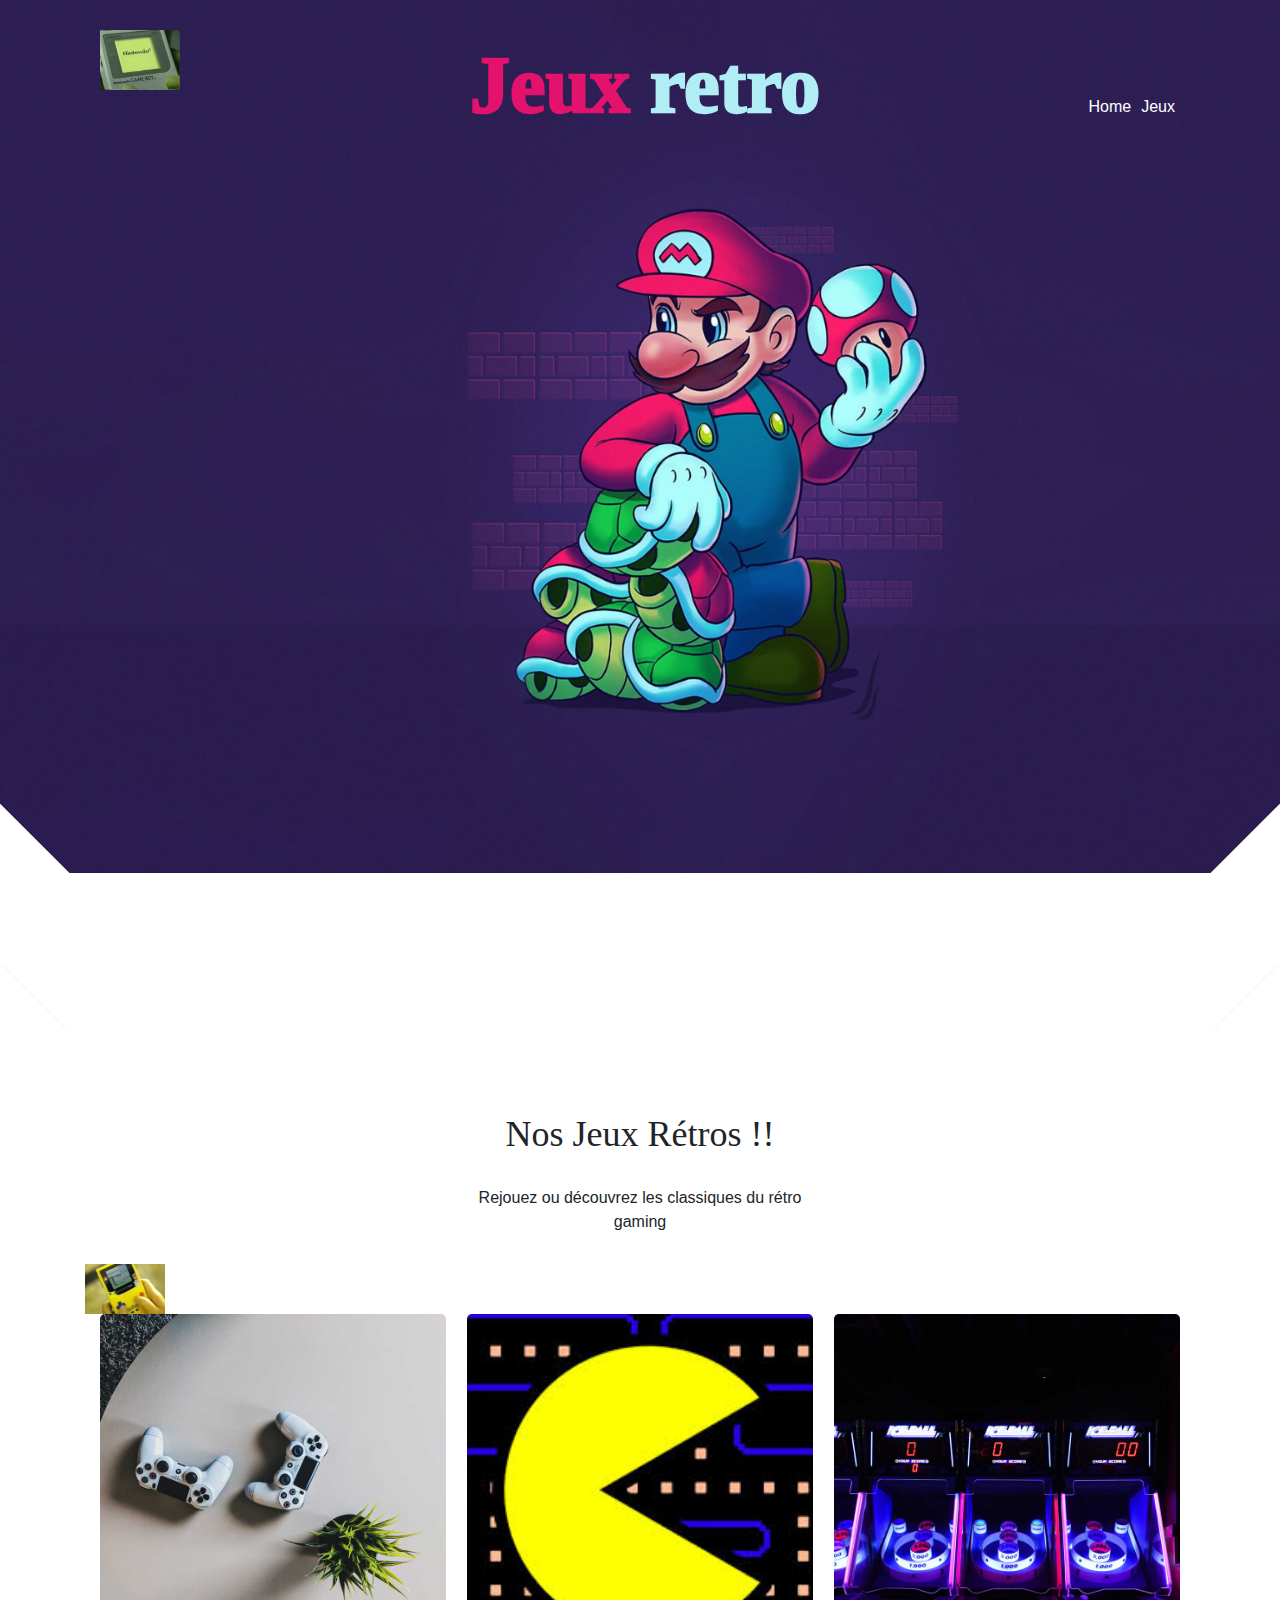
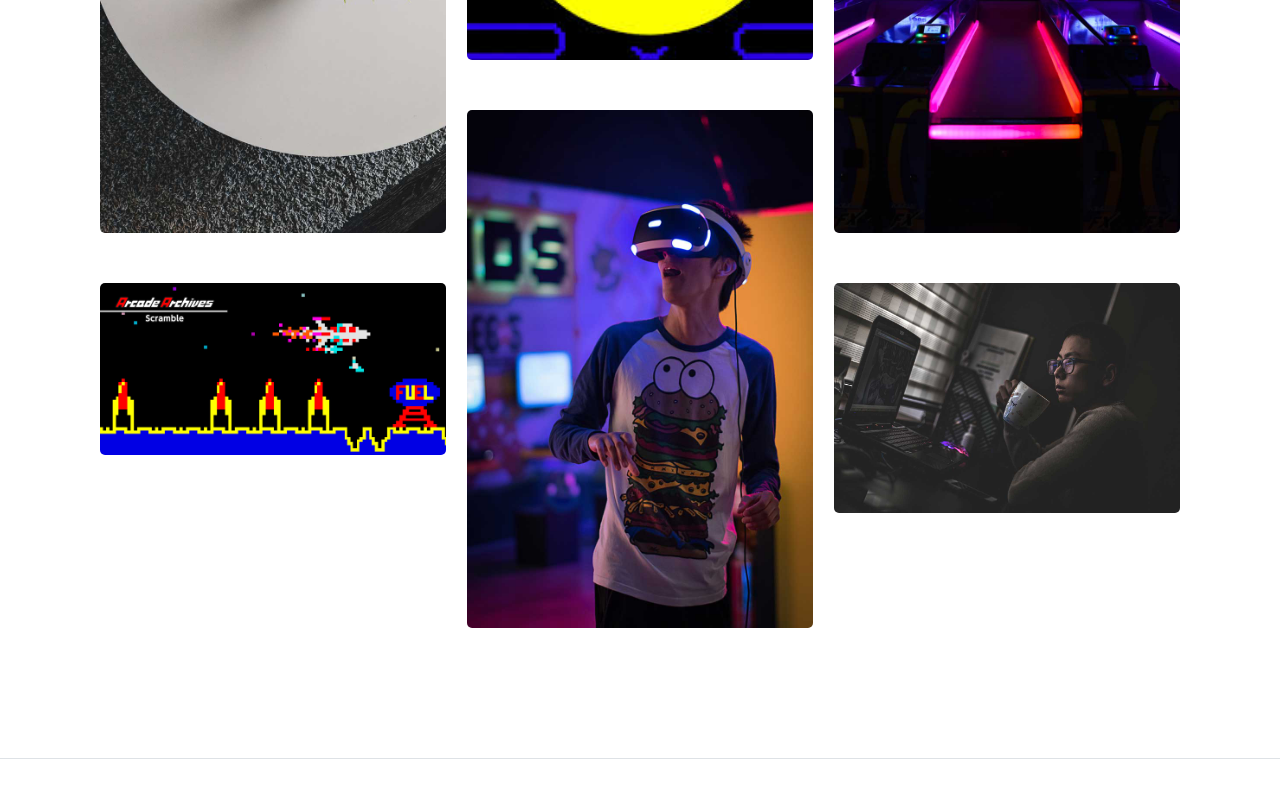
==== commit e2c1ddba: "222" ====
--- a/jeux.html
+++ b/jeux.html
@@ -57,7 +57,7 @@
         <div class="triangle-up-right"></div>
     </div>
     
-</nav>		<div class="jumbotron d-flex align-items-center" style="background-image: url(img/background5.jpg)">
+</nav>		<div class="jumbotron d-flex align-items-center" style="background-image: url(img/mario.jpg)">
   <div class="container text-center">
     <h1 class="display-2 mb-4">Jeux <a href= target="_blank">retro</a></h1>
 
@@ -89,7 +89,7 @@
             <!-- Section Title -->
             <div class="title-wrap">
                 <h2 class="section-title">Nos <b>Jeux</b> Rétros !!</h2>
-                <p class="section-sub-title">Rejouez ou mmmmmmmmmmmmmmdécouvrez les classiques du rétro <br>gaming</p>
+                <p class="section-sub-title">Rejouez ou découvrez les classiques du rétro <br>gaming</p>
             </div>
             <!-- End of Section Title -->
             <div class="row">
@@ -131,7 +131,7 @@
                                     <div class="grid-link d-flex justify-content-center">
                                     </div>
                                     <div class="grid-title">
-                                        <h4>Pac-Man est un jeu vidéo créé par Tōru Iwatani pour l’entreprise japonaise Namco, sorti au Japon le 22 mai 1980</h4>
+                                        <h4></h4>
                                     </div>
                                 </div>
 
--- a/Gaming Template by FreeHTML5.co_files -2/style2.min.css
+++ b/Gaming Template by FreeHTML5.co_files -2/style2.min.css
@@ -96,8 +96,9 @@
 
 .display-2 {
   font-weight: 1000; 
+  position:absolute; top:-400px; left:400px;
   font-size: 80px;
-  color: #fdfa41;
+  color:#e3126d;
 }
 
 .section-title,
@@ -118,7 +119,7 @@
 .btn:hover,
 a:hover {
   text-decoration: none;
-  color: #d05165; }
+  color: #32c949; }
 
 .btn-group-lg > .btn, .btn-lg {
   padding: 1rem; }
@@ -162,7 +163,7 @@
   color: #FC665F; }
 
 a {
-  color:#FDBA51; }
+  color:#b0edf5; }
 
 .fs-40 {
   font-size: 40px; }
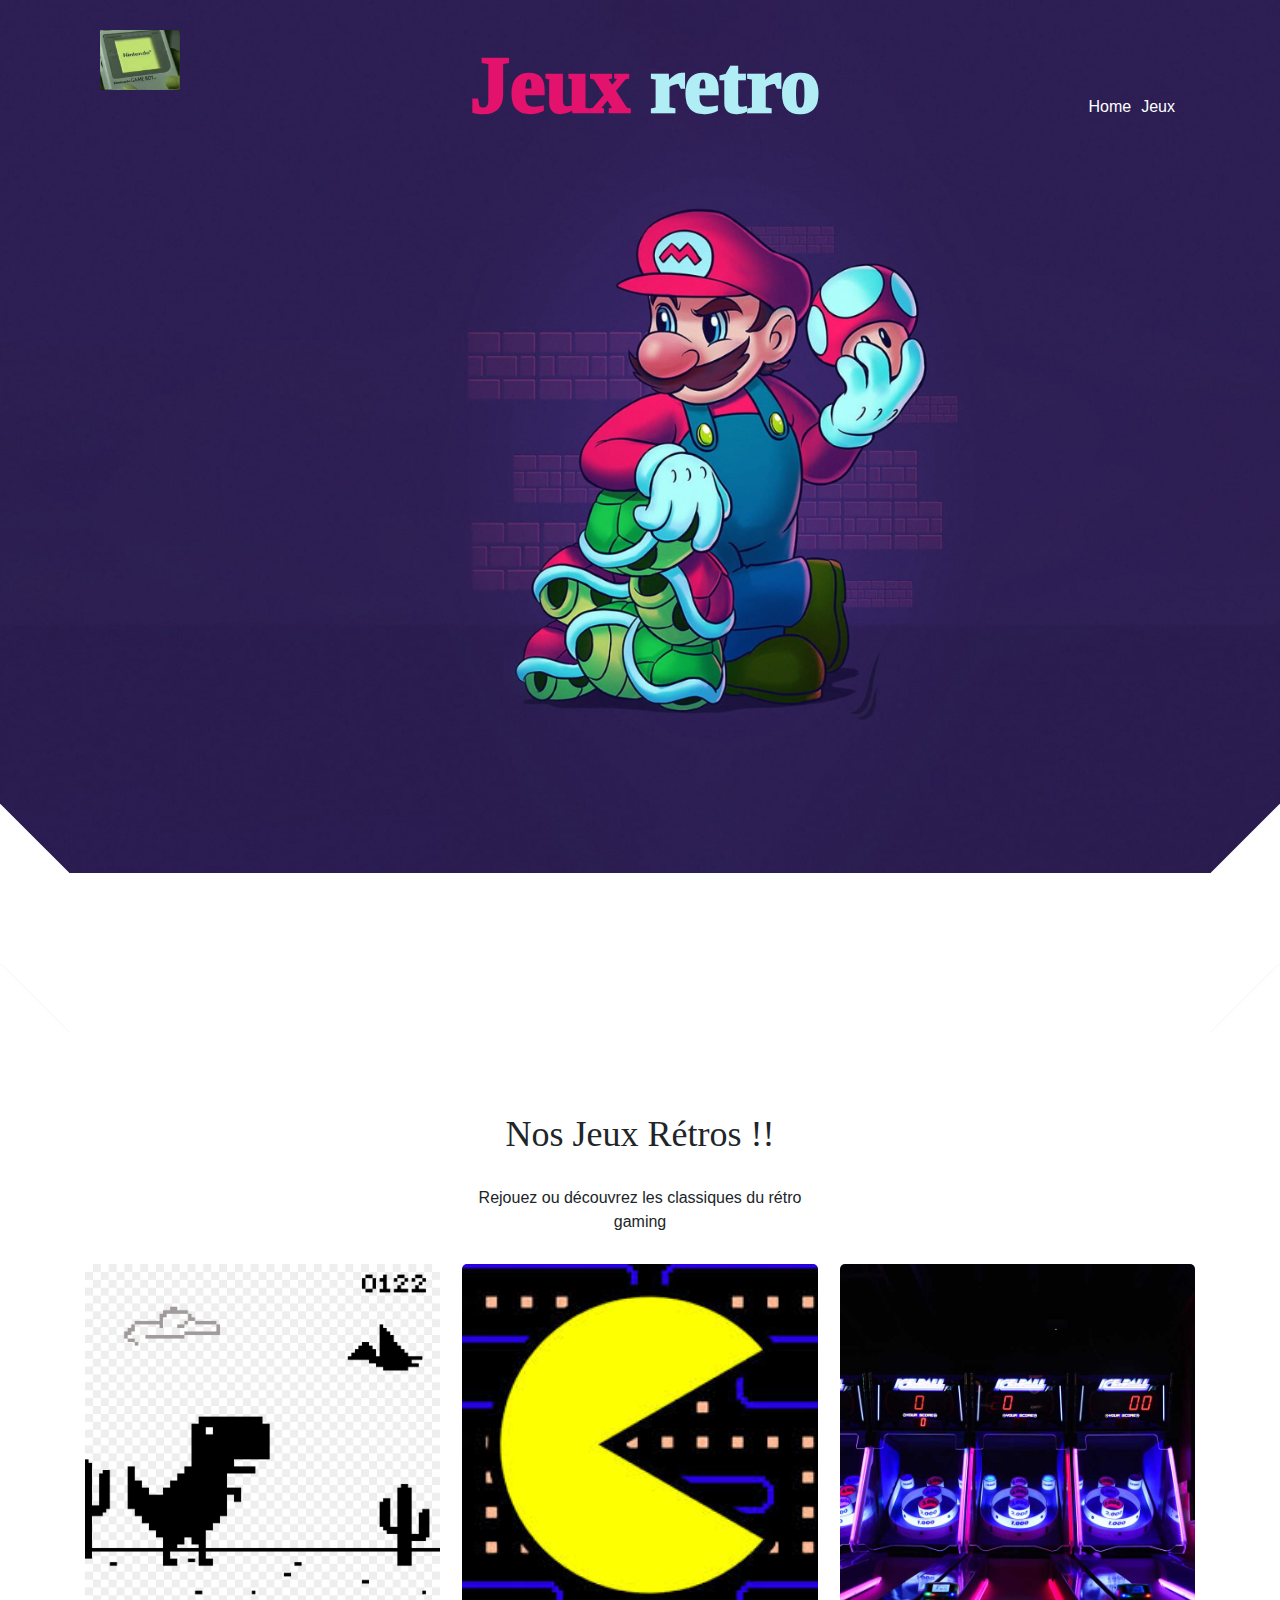
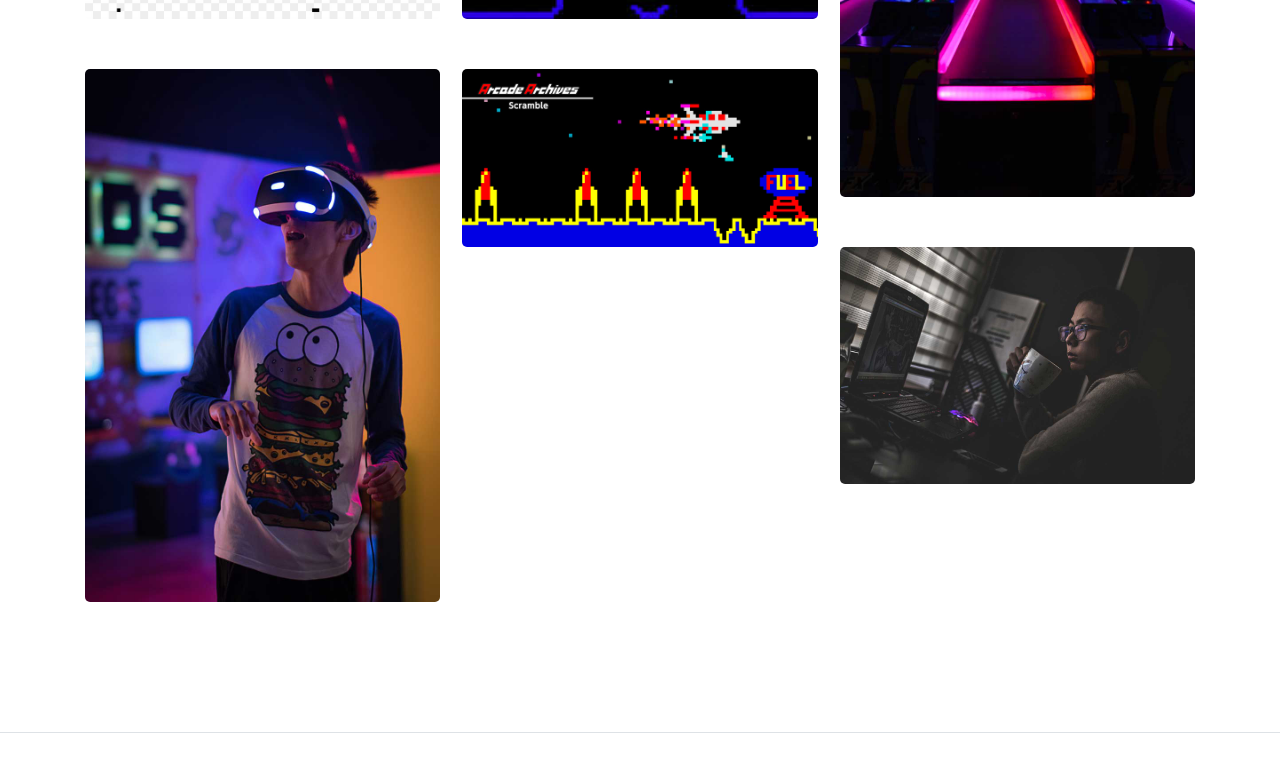
==== commit d104cd06: "changement" ====
--- a/jeux.html
+++ b/jeux.html
@@ -91,13 +91,10 @@
                 <h2 class="section-title">Nos <b>Jeux</b> Rétros !!</h2>
                 <p class="section-sub-title">Rejouez ou découvrez les classiques du rétro <br>gaming</p>
             </div>
-            <!-- End of Section Title -->
-            <div class="row">
+             <!-- End of Section Title -->
+             <div class="row">
                 <!-- Portfolio Holder -->
                 <div class="container">
-                <p class="gameboy_cote"></p>
-               <img style="width:80px" src="img/gameboy_cote.gif" alt="gameboy">
-                <div class="col-md-12 portfolio-holder">
                     <!-- Portfolio Content -->
                     <div class="grid-portfolio" style="position: relative; height: 927.969px;">
                         <div class="grid-sizer"></div>
@@ -105,18 +102,16 @@
                         <!-- Portfolio Item -->
                         <div class="grid-item console" style="position: absolute; left: 0%; top: 0px;">
                             <div class="grid-item-wrapper">
-                                <img src="./Gaming Template by FreeHTML5.co_files/photo-1.jpg" alt="portfolio-img" class="portfolio-item">
+                                <img src="img/dino.png" alt="dino" class="portfolio-item">
                                 <div class="grid-info">
                                     <div class="grid-link d-flex justify-content-center">
                                         <a class="img-pop" data-rel="lightcase" href="./Gaming Template by FreeHTML5.co_files/photo-1.jpg" title="Photo-1">
-                                            <span class="lnr lnr-move"></span>
-                                        </a>
-                                        <a class="ext-link" href="https://unsplash.com/" target="_blank">
-                                            <span class="lnr lnr-link"></span>
-                                        </a>
-                                    </div>
-                                    <div class="grid-title">
-                                        <h4>Joystick</h4>
+                                        <a class="ext-link" href="chrome://dino/" target="_blank">
+                                            <span class="lnr lnr-link"></span>
+                                        </a>
+                                    </div>
+                                    <div class="grid-title">
+                                        <h4>Dino</h4>
                                     </div>
                                 </div>
 
@@ -126,12 +121,14 @@
                         <!-- Portfolio Item -->
                         <div class="grid-item vr" style="position: absolute; left: 50%; top: 50px;">
                             <div class="grid-item-wrapper">
-                                <img style="width: 400px" src="./img/pacman.jpg" alt="portfolio-img" class="portfolio-item">
-                                <div class="grid-info">
-                                    <div class="grid-link d-flex justify-content-center">
-                                    </div>
-                                    <div class="grid-title">
-                                        <h4></h4>
+                               <div class="test"> <img style="width: 400px" src="./img/pacman.jpg" alt="portfolio-img" class="portfolio-item"> </div>
+                                <div class="grid-info">
+                                    <div class="grid-link d-flex justify-content-center">
+                                    </div>
+                                    <div class="grid-title">
+                                    <a class="ext-link" href="https://unsplash.com/" target="_blank">
+                                        <span class="lnr lnr-link"></span>
+                                    </a>
                                     </div>
                                 </div>
 
@@ -226,6 +223,10 @@
                     <!-- End of Portfolio Content -->
                 </div>
                 <!-- End of Portfolio Holder -->
+            </div>
+        </div>
+    </div>
+</section>
             </div>
         </div>
     </div>
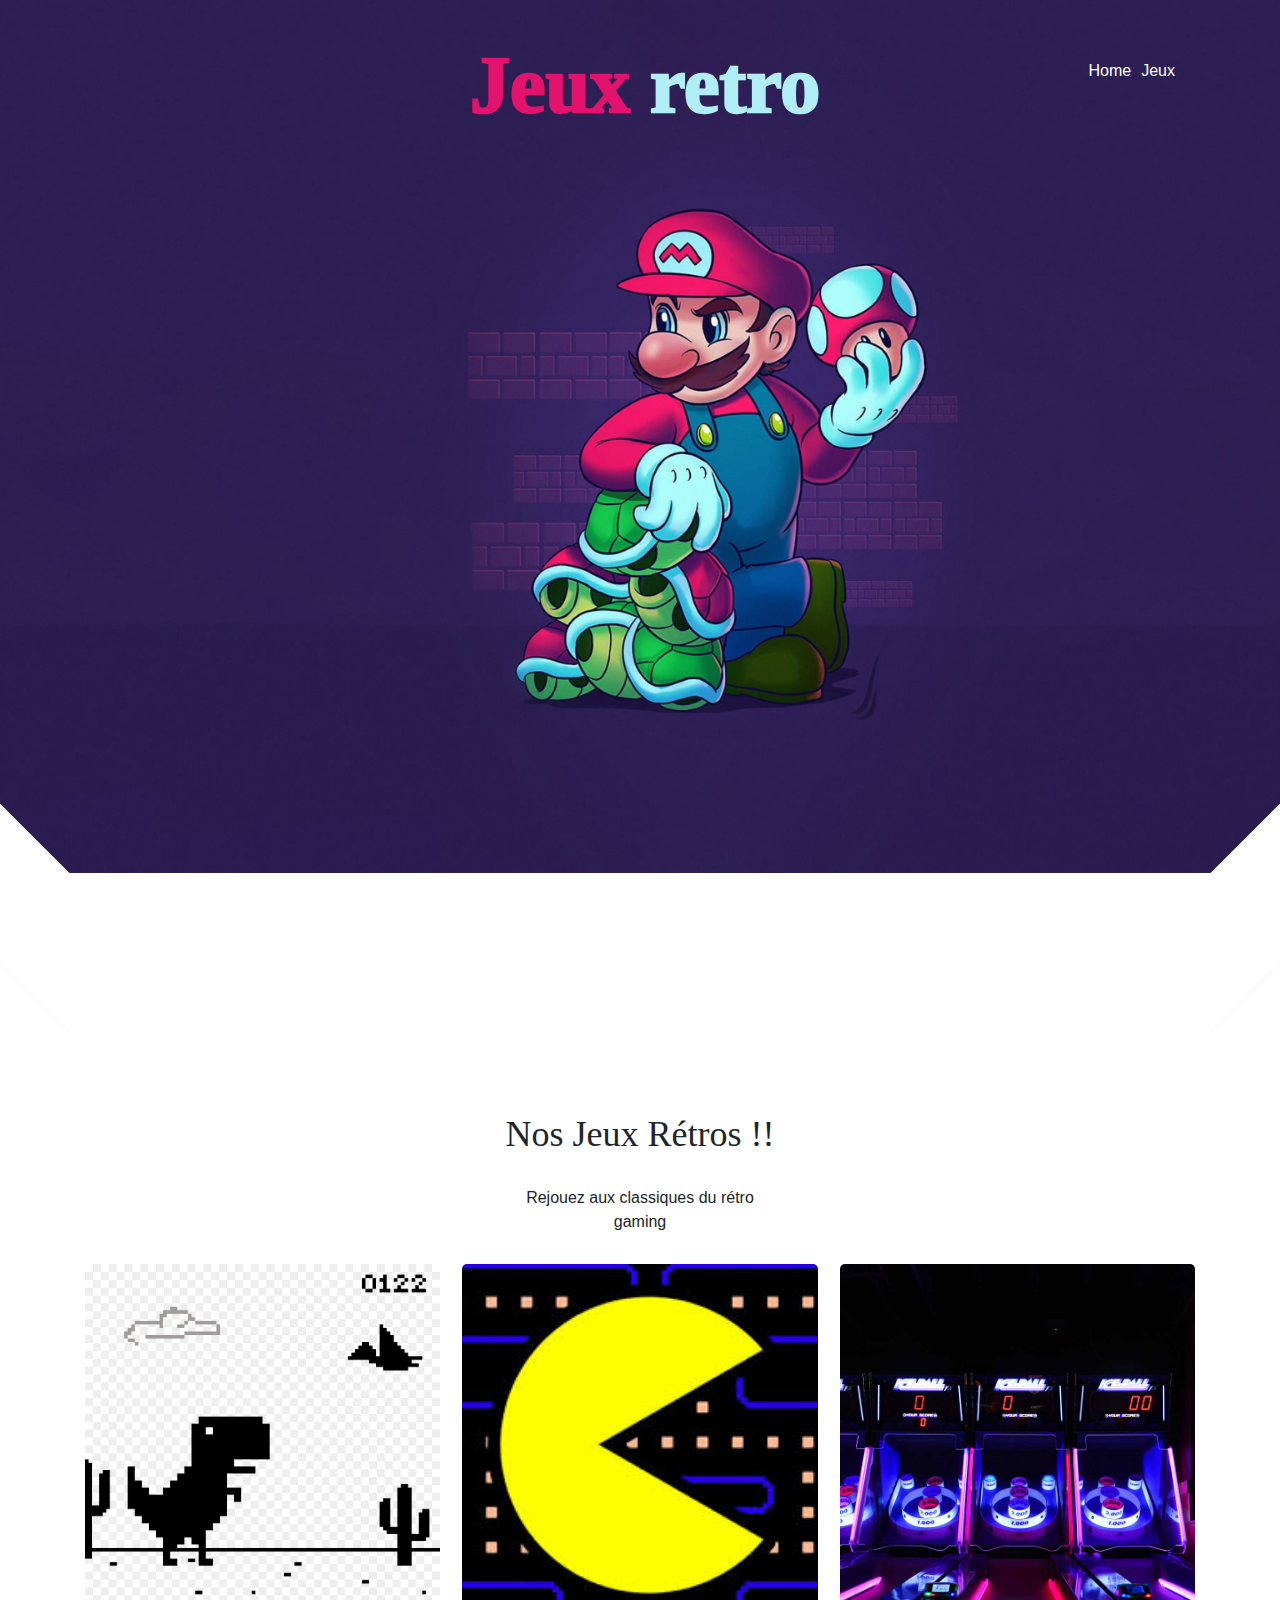
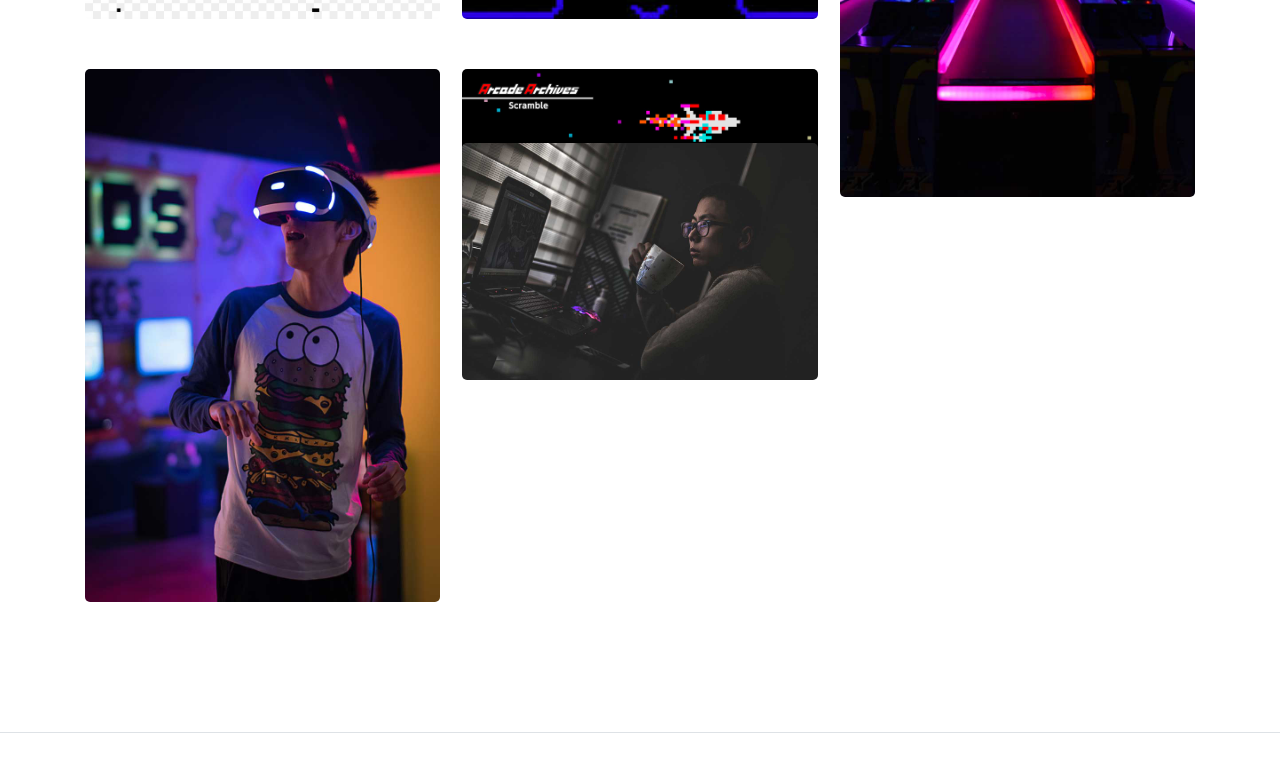
==== commit 7a4b59e2: "texte" ====
--- a/jeux.html
+++ b/jeux.html
@@ -38,7 +38,7 @@
 		<nav id="header-navbar" class="navbar navbar-expand-lg navbar-transparent">
     <div class="container">
         <div class="container">
-            <span class="lnr"><img style="width:80px" src="img/gameboy back.gif"></span>
+            <span class="lnr"><img style="width:80px" src=></span>
         </a>
         <button class="navbar-toggler" type="button" data-toggle="collapse" data-target="#navbar-nav-header" aria-controls="navbar-nav-header" aria-expanded="false" aria-label="Toggle navigation">
             <span class="lnr lnr-menu"></span>
@@ -89,7 +89,7 @@
             <!-- Section Title -->
             <div class="title-wrap">
                 <h2 class="section-title">Nos <b>Jeux</b> Rétros !!</h2>
-                <p class="section-sub-title">Rejouez ou découvrez les classiques du rétro <br>gaming</p>
+                <p class="section-sub-title">Rejouez aux classiques du rétro <br>gaming</p>
             </div>
              <!-- End of Section Title -->
              <div class="row">
@@ -126,7 +126,7 @@
                                     <div class="grid-link d-flex justify-content-center">
                                     </div>
                                     <div class="grid-title">
-                                    <a class="ext-link" href="https://unsplash.com/" target="_blank">
+                                    <a class="ext-link" href="https://www.google.com/search?q=pac+man&rlz=1C1CHBF_frBE821BE821&oq=pac+man+&aqs=chrome..69i57j0l3j46j0j46j0.2257j0j7&sourceid=chrome&ie=UTF-8" target="_blank">
                                         <span class="lnr lnr-link"></span>
                                     </a>
                                     </div>
@@ -186,7 +186,7 @@
                                         <a class="img-pop" data-rel="lightcase" title="Scrambler">
                                             <span class="lnr lnr-move"></span>
                                         </a>
-                                        <a class="ext-link" href="https://unsplash.com/" target="_blank">
+                                        <a class="ext-link" href="https://www.jeuxclic.com/jeux.php?id=2111132" target="_blank">
                                             <span class="lnr lnr-link"></span>
                                         </a>
                                     </div>
--- a/Gaming Template by FreeHTML5.co_files -2/style2.min.css
+++ b/Gaming Template by FreeHTML5.co_files -2/style2.min.css
@@ -214,9 +214,13 @@
   border-top-left-radius: 5px;
   padding-top: 0;
   padding-bottom: 0; }
-  #header-navbar .triangle-up-left,
+  #header-navbar .triangle-up-left{
+    position: absolute;
+    top: 20px;
+  }
   #header-navbar .triangle-up-right {
-    position: absolute; }
+    position: absolute; 
+  }
   #header-navbar .container {
     padding-top: 15px;
     padding-bottom: 15px; }
@@ -256,7 +260,7 @@
     width: 70px;
     height: 70px;
     position: absolute;
-    top: 0px;
+    top: -15px;
     left: -70px;
     overflow: hidden; }
     .not-on-top #header-navbar .triangle-up-left:after {
@@ -279,7 +283,7 @@
     width: 70px;
     height: 70px;
     position: absolute;
-    top: 0px;
+    top: -15px;
     right: -70px;
     overflow: hidden; }
     .not-on-top #header-navbar .triangle-up-right:after {
